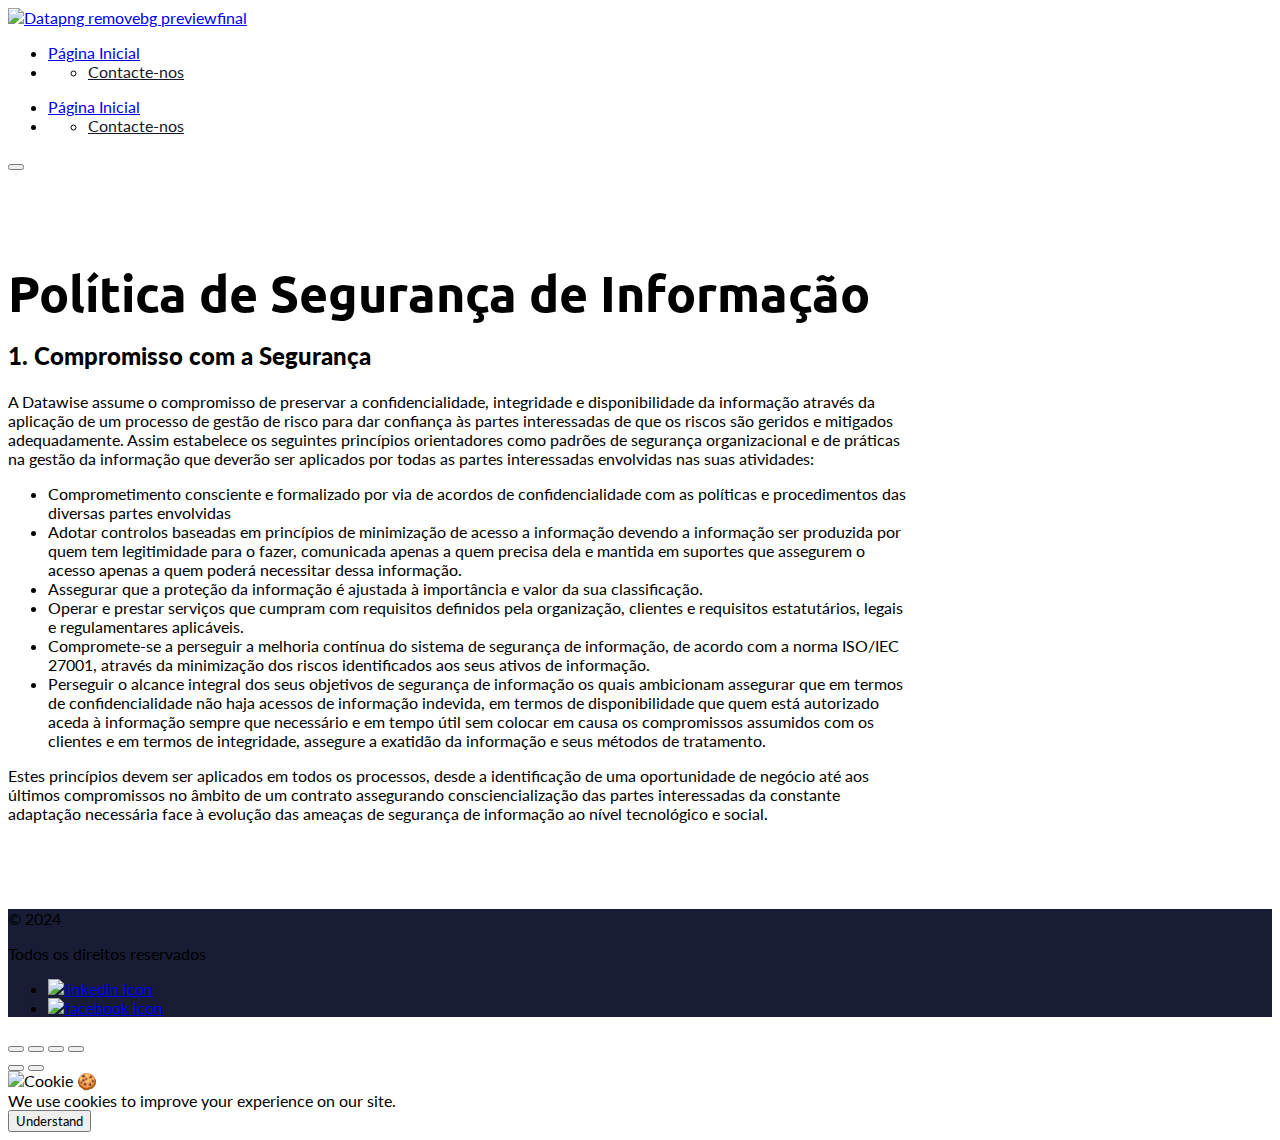
==== politicadesegurancaeinformacao/index.html @ 221ee605 "added other pages" ====
<!DOCTYPE html>
<html class="style-blue-1 custom-colors-enabled custom-accent-color-bright custom_fonts comps live_website unicorn-platform-website" lang="pt">
 <head>
  <!-- This page is running on Unicorn Platform. Generated at November 13, 2024, 1:22 AM-->
  <meta charset="utf-8"/>
  <meta content="width=device-width, initial-scale=1" name="viewport"/>
  <link href="https://newsite.com/politicadesegurancaeinformacao/" hreflang="pt" rel="alternate"/>
  <link href="https://cdn.unicornplatform.com/static/css/main.b93e26194845.css?v=2024-11-12.376" rel="stylesheet"/>
  <script defer="" src="https://cdn.unicornplatform.com/static/js/main.9d20bf1f33a6.js?v=2024-11-12.376">
  </script>
  <link href="https://fonts.googleapis.com/css?family=Ubuntu:700|Lato:400,700&amp;display=swap" rel="stylesheet">
   <style>
    .custom_fonts .custom-google-fonts-enabled * {
				font-family: 'Lato', Helvetica, sans-serif;
			}
			.custom_fonts .custom-google-fonts-enabled h1,
			.custom_fonts .custom-google-fonts-enabled h2,
			.custom_fonts .custom-google-fonts-enabled h3,
			.custom_fonts .custom-google-fonts-enabled h4,
			.custom_fonts .custom-google-fonts-enabled h5,
			.custom_fonts .custom-google-fonts-enabled h6{
				font-family: 'Ubuntu', Helvetica, serif;
			}
   </style>
   <link href="https://unicorn-images.b-cdn.net/3f03a127-7721-4147-b13d-126873ac9745?optimizer=gif" rel="icon" sizes="16x16" type="image/png"/>
   <meta content="website" property="og:type"/>
   <title>
    Política de Segurança de Informação
   </title>
   <meta content="Política de Segurança de Informação" property="og:title">
    <meta content="Política de Segurança de Informação" name="twitter:title">
     <meta content="A Datawise assume o compromisso de preservar a confidencialidade, integridade e disponibilidade da informação através da aplicação de um processo de gestão de risco para dar confiança às partes interessadas de que os riscos são geridos e mitigados adequadamente." name="description"/>
     <meta content="A Datawise assume o compromisso de preservar a confidencialidade, integridade e disponibilidade da informação através da aplicação de um processo de gestão de risco para dar confiança às partes interessadas de que os riscos são geridos e mitigados adequadamente." property="og:description">
      <meta content="A Datawise assume o compromisso de preservar a confidencialidade, integridade e disponibilidade da informação através da aplicação de um processo de gestão de risco para dar confiança às partes interessadas de que os riscos são geridos e mitigados adequadamente." name="twitter:description">
       <meta content="https://unicorn-images.b-cdn.net/aa93e0cc-eda7-48ab-a38f-03b5d1c1d8eb?optimizer=gif" property="og:image"/>
       <meta content="summary_large_image" name="twitter:card"/>
       <meta content="https://unicorn-images.b-cdn.net/aa93e0cc-eda7-48ab-a38f-03b5d1c1d8eb?optimizer=gif" name="twitter:image"/>
       <link href="https://newsite.com/politicadesegurancaeinformacao/" rel="canonical"/>
       <meta content="https://newsite.com/politicadesegurancaeinformacao/" name="twitter:url"/>
       <meta content="https://newsite.com/politicadesegurancaeinformacao/" property="og:url"/>
       <script>
        window.unicornEnv = "production"
       </script>
       <script src="https://ajax.googleapis.com/ajax/libs/jquery/3.6.1/jquery.min.js">
       </script>
       <!-- Google tag (gtag.js) -->
       <script async="" src="https://www.googletagmanager.com/gtag/js?id=G-6FHQECXHNX">
       </script>
       <script>
        window.dataLayer = window.dataLayer || [];
  function gtag(){dataLayer.push(arguments);}
  gtag('js', new Date());

  gtag('config', 'G-6FHQECXHNX');
       </script>
      </meta>
     </meta>
    </meta>
   </meta>
  </link>
 </head>
 <body class="custom-google-fonts-enabled comps" id="63329-661996">
  <nav class="js-nav nav-02" id="uni-navigation-bar">
   <div class="container container--large">
    <div class="nav-02__box">
     <div class="nav-02__logo">
      <a class="nav-02__link" href="..\index.html" target="_self">
       <img alt="Datapng removebg previewfinal" class="nav-02__logo_img" height="98" sizes="384px" src="https://unicorn-images.b-cdn.net/e9f73bcd-9d8b-478c-aea9-b7957b758ddf?optimizer=gif" srcset="https://unicorn-images.b-cdn.net/e9f73bcd-9d8b-478c-aea9-b7957b758ddf?optimizer=gif&amp;width=384&amp;height=98 384w,https://unicorn-images.b-cdn.net/e9f73bcd-9d8b-478c-aea9-b7957b758ddf?optimizer=gif&amp;width=768&amp;height=196 768w,https://unicorn-images.b-cdn.net/e9f73bcd-9d8b-478c-aea9-b7957b758ddf?optimizer=gif&amp;width=967&amp;height=247 967w,"/>
      </a>
     </div>
     <div class="nav-02__links js-menu">
      <div class="nav-02__list_wrapper">
       <ul class="nav-02__list nav-02__list--desktop">
        <li class="nav-02__item">
         <a class="button button--black-outline button--empty" href="..\index.html" target="_self">
          <span class="button__text">
           Página Inicial
          </span>
         </a>
        </li>
        <li class="nav-02__item">
         <div class="buttons-set">
          <ul class="buttons-set__list">
           <li class="buttons-set__item">
            <a class="button button--accent-outline" data-cancel-payment-url="" data-stripe-mode="payment" data-stripe-product-id="" data-successful-payment-url="" href="https://calendly.com/guilhermemendes-datawise/30min" target="_blank">
             <span class="button__text">
              Contacte-nos
             </span>
            </a>
           </li>
          </ul>
         </div>
        </li>
       </ul>
       <ul class="nav-02__list nav-02__list--mobile">
        <li class="nav-02__item">
         <a class="button button--black-outline button--empty" href="..\index.html" target="_self">
          <span class="button__text">
           Página Inicial
          </span>
         </a>
        </li>
        <li class="nav-02__item">
         <div class="buttons-set">
          <ul class="buttons-set__list">
           <li class="buttons-set__item">
            <a class="button button--accent-outline" data-cancel-payment-url="" data-stripe-mode="payment" data-stripe-product-id="" data-successful-payment-url="" href="https://calendly.com/guilhermemendes-datawise/30min" target="_blank">
             <span class="button__text">
              Contacte-nos
             </span>
            </a>
           </li>
          </ul>
         </div>
        </li>
       </ul>
      </div>
      <div class="nav-02__burger">
       <button class="burger burger--black js-open-menu" type="button">
        <div class="burger__box">
         <div class="burger__inner">
         </div>
        </div>
       </button>
      </div>
     </div>
    </div>
   </div>
  </nav>
  <div class="page-component__bg_image_box bg-white-color first_component header-23-parent is-first-component" id="header-23-690261">
   <div class="page-component__bg_overlay_box" style="">
   </div>
   <div class="page-component__wrapper" style="z-index: 11;padding-top: 1px;padding-bottom:20px;">
    <header class="header-23 graphics-image default-graphics-image">
     <div class="container container--large header-23__container">
      <div class="header-23__left">
       <div class="header-23__left_content">
        <div class="header-23__cta_box">
        </div>
       </div>
      </div>
      <div class="header-23__right">
      </div>
     </div>
    </header>
   </div>
  </div>
  <div class="page-component__bg_image_box bg-white-color text-07-parent is-not-first-component" id="text-07-648171">
   <div class="page-component__bg_overlay_box" style="">
   </div>
   <div class="page-component__wrapper" style="z-index: 10;padding-top:50px;padding-bottom:70px;">
    <section>
     <div class="text--07">
      <div class="container container--small">
       <h2 class="title-text heading">
        Política de Segurança de Informação
       </h2>
       <div class="content_box">
        <div class="content-text">
         <p>
         </p>
         <h2>
          <strong>
           1. Compromisso com a Segurança
          </strong>
         </h2>
         <p>
          A Datawise assume o compromisso de preservar a confidencialidade, integridade e disponibilidade da informação  através da aplicação de um processo de gestão de risco para dar confiança às partes interessadas de que os  riscos são geridos e mitigados adequadamente.  Assim estabelece os seguintes princípios orientadores como padrões de segurança organizacional e de práticas  na gestão da informação que deverão ser aplicados por todas as partes interessadas envolvidas nas suas  atividades:
         </p>
         <ul>
          <li>
           Comprometimento consciente e formalizado por via  de acordos de confidencialidade com as políticas e  procedimentos das diversas partes envolvidas
          </li>
          <li>
           Adotar controlos baseadas em princípios de minimização de acesso a informação devendo a informação  ser produzida por quem tem legitimidade para o fazer, comunicada apenas a quem precisa dela e mantida  em suportes que assegurem o acesso apenas a quem poderá necessitar dessa informação.
          </li>
          <li>
           Assegurar que a proteção da informação é ajustada à importância e valor da sua classificação.
          </li>
          <li>
           Operar e prestar serviços que cumpram com requisitos definidos pela organização, clientes e requisitos  estatutários, legais e regulamentares aplicáveis.
          </li>
          <li>
           Compromete-se a perseguir a melhoria contínua do sistema de segurança de informação, de acordo com  a norma ISO/IEC 27001, através da minimização dos riscos identificados aos seus ativos de informação.
          </li>
          <li>
           Perseguir o alcance integral dos seus objetivos de segurança de informação os quais ambicionam  assegurar que em termos de confidencialidade não haja acessos de informação indevida, em termos de  disponibilidade que quem está autorizado aceda à informação sempre que necessário e em tempo útil  sem colocar em causa os compromissos assumidos com os clientes e em termos de integridade,  assegure a exatidão da informação e seus métodos de tratamento.
          </li>
         </ul>
         <p>
          Estes princípios devem ser aplicados em todos os processos, desde a identificação de uma oportunidade de  negócio até aos últimos compromissos no âmbito de um contrato assegurando consciencialização das partes  interessadas da constante adaptação necessária face à evolução das ameaças de segurança de informação ao  nível tecnológico e social.
         </p>
        </div>
       </div>
      </div>
     </div>
    </section>
   </div>
  </div>
  <style>
   /* Heading */

#text-07-648171 .heading {
    font-size: 3.1em;
    line-height: 1.1;
    margin-bottom: 0.2em;
    margin-top: 0.5em;
    font-weight: 700;
}
.has-fontSizeH1 #text-07-648171.is-first-component .heading {
	font-size: calc(var(--font-size-h1) / 0.96) !important;
    margin-bottom: 0.2em !important;
    margin-top: 0.5em !important;
}
.has-fontSizeH2 #text-07-648171.is-not-first-component .heading {
	font-size: calc(var(--font-size-h2) / 0.96) !important;
    margin-bottom: 0.2em !important;
    margin-top: 0.5em !important;
}

@media (max-width: 768px) {
    #text-07-648171 .heading {
        font-size: 2.4em;
        line-height: 1.2;
        margin-bottom: 0.3em;
    }
}

@media (max-width: 500px) {
    #text-07-648171 .heading {
        font-size: 2em;
        line-height: 1.2;
        margin-bottom: 0.3em;
    }
}

/* Sub-heading */

#text-07-648171 .title-box__text {
      font-size: 1.2em;
      line-height: 1.4;
      max-width: 600px;
}
@media (max-width: 768px) {
#text-07-648171 .title-box__text {
      font-size: 1.1em;
      line-height: 1.4;
   }
}
#text-07-648171 .container--small {
    max-width: 900px;
}

@media(max-width: 768px) {
	.has-fontSizeH1 #text-07-648171.is-first-component .title-text {
		font-size: calc(var(--font-size-h1) / 1.25) !important;
	}
	.has-fontSizeH2 #text-07-648171.is-not-first-component .title-text {
		font-size: calc(var(--font-size-h2) / 1.25) !important;
	}
}
@media(max-width: 500px) {
	.has-fontSizeH1 #text-07-648171.is-first-component .title-text {
		font-size: calc(var(--font-size-h1) / 1.5) !important;
	}
	.has-fontSizeH2 #text-07-648171.is-not-first-component .title-text {
		font-size: calc(var(--font-size-h2) / 1.5) !important;
	}
}
  </style>
  <div class="bg-custom-color text-white">
   <footer class="footer-02" id="footer" style="background-color: #181C35;">
    <div class="container">
     <div class="footer-02__wrapper">
      <div class="content-text footer-02__text content_box">
       © 2024
       <p>
        Todos os direitos reservados
       </p>
      </div>
      <div class="social-buttons">
       <ul class="social-buttons__list">
        <li class="social-buttons__item">
         <a class="social-buttons__link social-buttons__link--linkedin" href="https://www.linkedin.com/company/datawise-ltd/" target="_blank">
          <img alt="linkedin icon" class="social-buttons__icon" loading="lazy" src="https://cdn.unicornplatform.com/static/img/icons/social/white/linkedin.svg"/>
         </a>
        </li>
        <li class="social-buttons__item">
         <a class="social-buttons__link social-buttons__link--facebook" href="https://www.facebook.com/profile.php?id=61557098815225" target="_blank">
          <img alt="facebook icon" class="social-buttons__icon" loading="lazy" src="https://cdn.unicornplatform.com/static/img/icons/social/white/facebook.svg"/>
         </a>
        </li>
       </ul>
      </div>
     </div>
    </div>
   </footer>
  </div>
  <a class="by-unicorn-platform" href="https://unicornplatform.com/?ref=user_website" target="_blank" title="This page was made in Unicorn Platform">
   <div class="by-unicorn-platform__box">
    <span class="by-unicorn-platform__left-text">
     Built on
    </span>
    <span class="by-unicorn-platform__right-text">
     <b class="by-unicorn-platform__text">
      Unicorn Platform
     </b>
     <img alt="Unicorn Platform logo" class="by-unicorn-platform__logo" height="12" loading="lazy" src="https://cdn.unicornplatform.com/static/img/logos/unicorn-platform-logo.svg" width="12"/>
    </span>
   </div>
  </a>
  <div aria-hidden="true" class="pswp" role="dialog" tabindex="-1">
   <div class="pswp__bg">
   </div>
   <div class="pswp__scroll-wrap">
    <div class="pswp__container">
     <div class="pswp__item">
     </div>
     <div class="pswp__item">
     </div>
     <div class="pswp__item">
     </div>
    </div>
    <div class="pswp__ui pswp__ui--hidden">
     <div class="pswp__top-bar">
      <div class="pswp__counter">
      </div>
      <button class="pswp__button pswp__button--close" title="Close (Esc)">
      </button>
      <button class="pswp__button pswp__button--share" title="Share">
      </button>
      <button class="pswp__button pswp__button--fs" title="Toggle fullscreen">
      </button>
      <button class="pswp__button pswp__button--zoom" title="Zoom in/out">
      </button>
      <div class="pswp__preloader">
       <div class="pswp__preloader__icn">
        <div class="pswp__preloader__cut">
         <div class="pswp__preloader__donut">
         </div>
        </div>
       </div>
      </div>
     </div>
     <div class="pswp__share-modal pswp__share-modal--hidden pswp__single-tap">
      <div class="pswp__share-tooltip">
      </div>
     </div>
     <button class="pswp__button pswp__button--arrow--left" title="Previous (arrow left)">
     </button>
     <button class="pswp__button pswp__button--arrow--right" title="Next (arrow right)">
     </button>
     <div class="pswp__caption">
      <div class="pswp__caption__center">
      </div>
     </div>
    </div>
   </div>
  </div>
  <style>
   .custom-colors-enabled .fill-main{
				fill: #43A1DA
			}

			.custom-colors-enabled .button--accent-outline .icon svg *,
			.button--accent-outline .icon svg .custom-colors-enabled *,
			.custom-colors-enabled .button--accent-outline .button__system_icon svg *,
			.button--accent-outline .button__system_icon svg .custom-colors-enabled * {
				fill: #14182D
			}

			.custom-colors-enabled .stroke-main {
				stroke: #43A1DA
			}

			.custom-colors-enabled .comps .button--accent-outline,
			.comps .custom-colors-enabled .button--accent-outline,
			 .custom-colors-enabled .store-button--white:hover{
				border-color: #14182D
			}
			.custom-colors-enabled .border-main,
			.custom-colors-enabled .text-input:focus,
      .custom-colors-enabled .form__input .chosen-container.chosen-container-active .chosen-choices,
			.custom-colors-enabled .textarea:focus,
			.custom-colors-enabled .select:focus,
			.custom-colors-enabled .pricing-02__card_box--accent,
			.custom-colors-enabled .pricing-03__hover,
			.custom-colors-enabled .pricing-04__card--accent,
			.custom-colors-enabled .pricing-04__hover,
			.custom-colors-enabled .pricing-05__hover,
			.custom-colors-enabled .bg-medium-color .cta_form-04__wrapper,
			.bg-medium-color .custom-colors-enabled .cta_form-04__wrapper,
			.custom-colors-enabled .bg-light-color .cta_form-04__wrapper,
			.bg-light-color .custom-colors-enabled .cta_form-04__wrapper,
			.custom-colors-enabled .bg-medium-color .cta_form-04__bottom,
			.bg-medium-color .custom-colors-enabled .cta_form-04__bottom,
			.custom-colors-enabled .bg-light-color .cta_form-04__bottom,
			.bg-light-color .custom-colors-enabled .cta_form-04__bottom,
			.custom-colors-enabled .bg-medium-color .cta_button-16__wrapper,
			.bg-medium-color .custom-colors-enabled .cta_button-16__wrapper,
			.custom-colors-enabled .bg-light-color .cta_button-16__wrapper,
			.bg-light-color .custom-colors-enabled .cta_button-16__wrapper,
			.custom-colors-enabled .bg-medium-color .links-02__list,
			.bg-medium-color .custom-colors-enabled .links-02__list,
			.custom-colors-enabled .bg-light-color .links-02__list,
			.bg-light-color .custom-colors-enabled .links-02__list,
			.custom-colors-enabled .faq-01__question:hover,
			.custom-colors-enabled .faq-03__question:hover,
			.custom-colors-enabled .features-09__item--new,
			.custom-colors-enabled .bg-medium-color .steps-01__number,
			.bg-medium-color .custom-colors-enabled .steps-01__number,
			.custom-colors-enabled .bg-light-color .steps-01__number,
			.bg-light-color .custom-colors-enabled .steps-01__number {
				border-color: #43A1DA
			}



			.custom-colors-enabled .comps .button--accent-outline,
			.comps .custom-colors-enabled .button--accent-outline{
				color: #14182D
			}
			.custom-colors-enabled .color-main,
			.custom-colors-enabled .link,
			.custom-colors-enabled .feature__link,
			.custom-colors-enabled .testimonials-03__person_link,
			.custom-colors-enabled .footer-01__link,
			.custom-colors-enabled .faq-05__link,
			.custom-colors-enabled .features-16__link,
			.custom-colors-enabled .subheading,
			.custom-colors-enabled .content_box a,
			.content_box .custom-colors-enabled a,
			.custom-colors-enabled .tab__button.state-active-tab,
			.custom-colors-enabled .tab__button--active:focus,
			.custom-colors-enabled .score__value,
			.custom-colors-enabled .form__message_opener_box,
			.custom-colors-enabled .message__bubble_link,
			.custom-colors-enabled .team-05__person_name,
			.custom-colors-enabled .tabs-04__button.state-active-tab,
			.custom-colors-enabled .tabs-04__button--active:focus,
			.custom-colors-enabled .pricing-02__hover,
			.custom-colors-enabled .pricing-03__hover,
			.custom-colors-enabled .pricing-04__hover,
			.custom-colors-enabled .pricing-05__hover,
			.custom-colors-enabled .cta_button-25__subheading,
			.custom-colors-enabled .cta_button-31__heading,
			.custom-colors-enabled .footer-03__pages_link:hover,
			.custom-colors-enabled .code-02__info_prefix,
			.custom-colors-enabled .features-17__item .feature__title_text,
			.features-17__item .custom-colors-enabled .feature__title_text {
				color: #43A1DA
			}

			.custom-colors-enabled .color-main-hover:hover,
			.custom-colors-enabled .link:hover,
			.custom-colors-enabled .feature__link:hover,
			.custom-colors-enabled .testimonials-03__person_link:hover,
			.custom-colors-enabled .footer-01__link:hover,
			.custom-colors-enabled .faq-05__link:hover,
			.custom-colors-enabled .features-16__link:hover, .custom-colors-enabled .message__bubble_link:hover {
				color: #121528
			}

			.custom-colors-enabled .comps .button--accent-bg,
			.comps .custom-colors-enabled .button--accent-bg,
			.custom-colors-enabled .store-button:hover,
			.custom-colors-enabled .circle-button--accent-bg,
			.custom-colors-enabled .circle-button--accent-bg .circle-button__hover_bg,
			.circle-button--accent-bg .custom-colors-enabled .circle-button__hover_bg,
			.custom-colors-enabled .circle-button--light-bg:hover,
			.custom-colors-enabled .slick-dots li.slick-active button,
			.slick-dots li.slick-active .custom-colors-enabled button{
				background-color: #14182D
			}
			.custom-colors-enabled .bg-main,
			.custom-colors-enabled .radio__check:before,
			.custom-colors-enabled .checkbox__check:before,
			.custom-colors-enabled .social-buttons__link--circle,
			.custom-colors-enabled .roadmap-01__column,
			.custom-colors-enabled .cta_button-25__item::before,
			.custom-colors-enabled .testimonials-05__blue_box::before,
			.custom-colors-enabled .footer-03__pages_item:after,
			.custom-colors-enabled .features-02__number:before,
			.custom-colors-enabled .features-09__item--new .tag,
			.features-09__item--new .custom-colors-enabled .tag,
			.custom-colors-enabled .features-15__item::before,
			.custom-colors-enabled .bg-medium-color .steps-01__list:before,
			.bg-medium-color .custom-colors-enabled .steps-01__list:before,
			.custom-colors-enabled .bg-light-color .steps-01__list:before,
			.bg-light-color .custom-colors-enabled .steps-01__list:before,
            .comps.custom-colors-enabled .bg-accent-color .footer-02,
            .comps.custom-colors-enabled .bg-accent-color .footer-04{
				background-color: #43A1DA
			}

			.custom-colors-enabled .bg-main-hover:hover,
			.custom-colors-enabled .comps .button--accent-bg:hover,
			.comps .custom-colors-enabled .button--accent-bg:hover,
			.custom-colors-enabled .checkbox__input:checked:hover ~ .checkbox__check:hover:before {
				background-color: #121528
			}

			.custom-colors-enabled .border-alt,
			.custom-colors-enabled .comps .button--alt-accent-outline,
			.comps .custom-colors-enabled .button--alt-accent-outline,
			.custom-colors-enabled .bg-accent-color .pricing-02__card_box--accent,
			.bg-accent-color .custom-colors-enabled .pricing-02__card_box--accent,
			.custom-colors-enabled .bg-accent-color .pricing-04__card--accent,
			.bg-accent-color .custom-colors-enabled .pricing-04__card--accent {
				border-color: #181818
			}

			.custom-colors-enabled .color-alt,
			.custom-colors-enabled .comps .button--alt-accent-outline,
			.comps .custom-colors-enabled .button--alt-accent-outline {
				color: #181818
			}

			.custom-colors-enabled .bg-alt,
			.custom-colors-enabled .comps .button--alt-accent-bg,
			.comps .custom-colors-enabled .button--alt-accent-bg,
			.custom-colors-enabled .bg-accent-color .slick-dots li.slick-active button,
			.bg-accent-color .slick-dots li.slick-active .custom-colors-enabled button {
				background-color: #181818
			}

			.custom-colors-enabled .bg-alt-hover:hover,
			.custom-colors-enabled .comps .button--alt-accent-bg:hover,
			.comps .custom-colors-enabled .button--alt-accent-bg:hover {
				background-color: #151515
			}

			.custom-colors-enabled .fill-alt .icon svg *,
			.custom-colors-enabled .comps .button--alt-accent-outline .icon svg *,
			.comps .custom-colors-enabled .button--alt-accent-outline .icon svg *,
			.custom-colors-enabled .fill-alt .button__system_icon svg *,
			.custom-colors-enabled .comps .button--alt-accent-outline .button__system_icon svg *,
			.comps .custom-colors-enabled .button--alt-accent-outline .button__system_icon svg * {
				fill: #181818
			}

			.custom-colors-enabled .fill-alt-hover:hover .icon svg *,
			.custom-colors-enabled .feature__link:hover .icon svg *,
			.custom-colors-enabled .fill-alt-hover:hover .button__system_icon svg *,
			.custom-colors-enabled .feature__link:hover .button__system_icon svg * {
				fill: #181818
			}


			.custom-colors-enabled .bg-accent-color .page-component__bg_overlay_box:not(.page-component__bg_overlay_box--always-white),
			.custom-colors-enabled .bg-accent-color .background-color-picker__circle,
			.custom-colors-enabled .bg-accent-color .text--01__box {
				background-color: #43A1DA
			}
      .custom-colors-enabled {
        --primary: #14182D;
        --primary-dark: #121528;
        --accent: #43A1DA;
        --secondary: #181818;
        --secondary-dark: #151515;
      }
  </style>
  <style>
   .page-component__bg_image_box .page-component__bg_image_box .page-component__bg_overlay_box {
        position: relative;
	}
	body .page-component__bg_overlay_box {
		position: absolute;
	}
    .footer-02__text.content_box a{
    	color: inherit !important;
    }
    .footer-04__info{
	    font-size: 14px;
    }
  </style>
  <div class="js-widget simple-cookie-widget simple-cookie-widget--bottom_left simple-cookie-widget--midnight" id="36596">
   <div class="simple-cookie-widget__wrapper">
    <div class="simple-cookie-widget__container container">
     <div class="simple-cookie-widget__message">
      <div class="simple-cookie-widget__col">
       <img alt="Cookie 🍪" class="simple-cookie-widget__icon" src="https://cdn.unicornplatform.com/static/img/twemoji/1f36a.svg">
        <div class="simple-cookie-widget__col">
         <span class="simple-cookie-widget__text">
          We use cookies to improve your experience on our site.
         </span>
        </div>
       </img>
      </div>
      <div class="simple-cookie-widget__button_box">
       <button class="simple-cookie-widget__button button button--white-bg js-close-widget" data-widget-id="36596">
        <span class="button__text">
         Understand
        </span>
       </button>
      </div>
     </div>
    </div>
   </div>
  </div>
  <script>
   $(".by-unicorn-platform").remove()
  </script>
 </body>
</html>
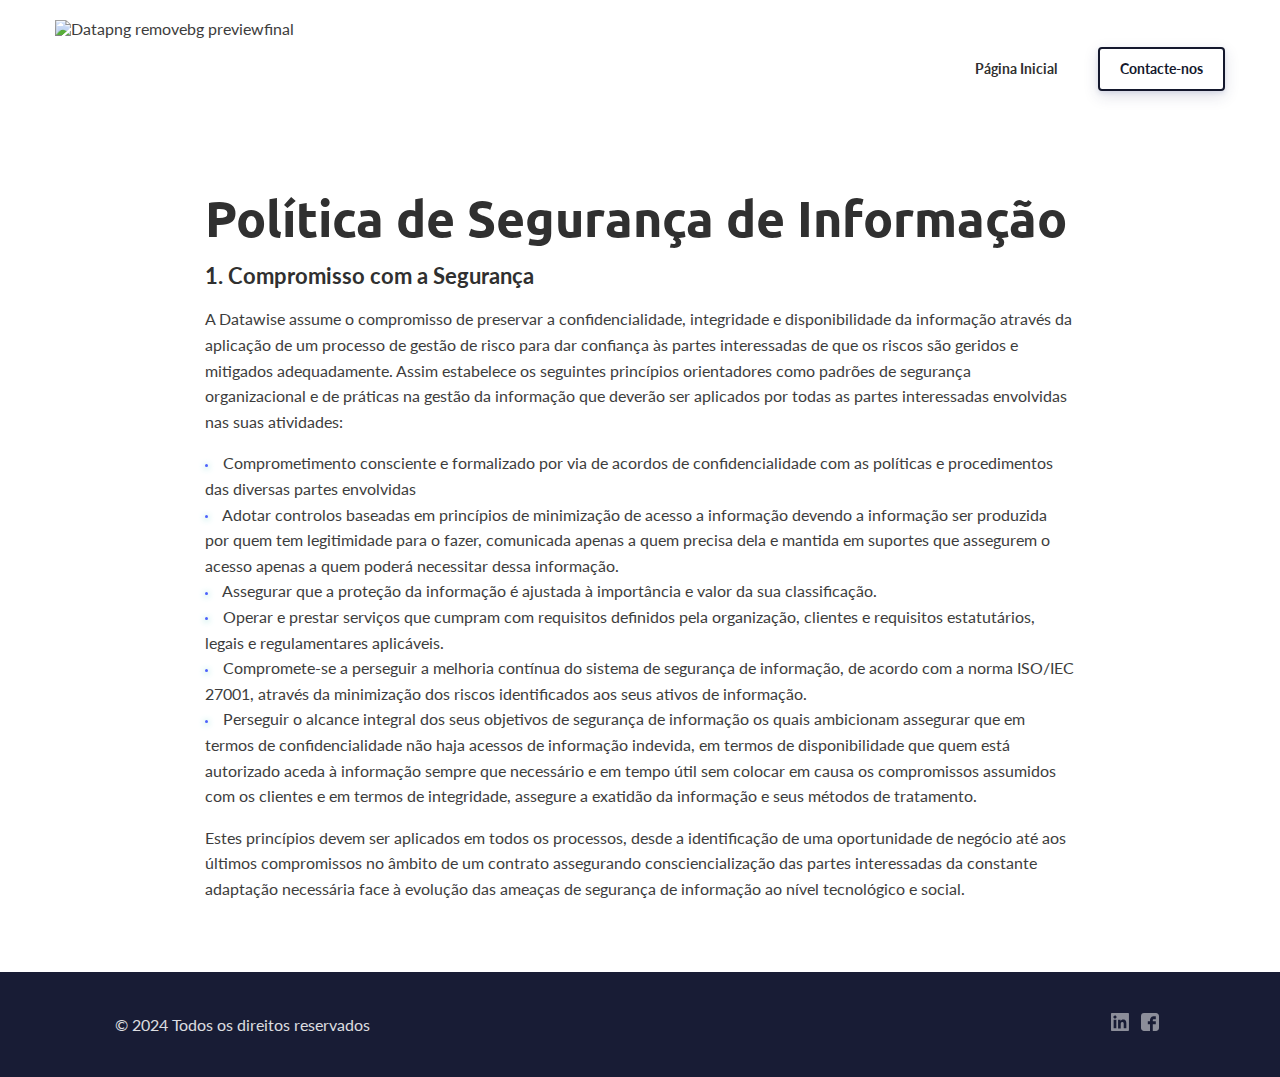
==== commit 16d9ec90: "added assets and replaced links" ====
--- a/politicadesegurancaeinformacao/index.html
+++ b/politicadesegurancaeinformacao/index.html
@@ -4,9 +4,9 @@
   <!-- This page is running on Unicorn Platform. Generated at November 13, 2024, 1:22 AM-->
   <meta charset="utf-8"/>
   <meta content="width=device-width, initial-scale=1" name="viewport"/>
-  <link href="https://newsite.com/politicadesegurancaeinformacao/" hreflang="pt" rel="alternate"/>
-  <link href="https://cdn.unicornplatform.com/static/css/main.b93e26194845.css?v=2024-11-12.376" rel="stylesheet"/>
-  <script defer="" src="https://cdn.unicornplatform.com/static/js/main.9d20bf1f33a6.js?v=2024-11-12.376">
+  <link href="https://www.datawise.pt/politicadesegurancaeinformacao" hreflang="pt" rel="alternate"/>
+  <link href="/assets/main.b93e26194845.css?v=2024-11-12.376" rel="stylesheet"/>
+  <script defer="" src="/assets/main.9d20bf1f33a6.js?v=2024-11-12.376">
   </script>
   <link href="https://fonts.googleapis.com/css?family=Ubuntu:700|Lato:400,700&amp;display=swap" rel="stylesheet">
    <style>
@@ -22,7 +22,7 @@
 				font-family: 'Ubuntu', Helvetica, serif;
 			}
    </style>
-   <link href="https://unicorn-images.b-cdn.net/3f03a127-7721-4147-b13d-126873ac9745?optimizer=gif" rel="icon" sizes="16x16" type="image/png"/>
+   <link href="/assets/3f03a127-7721-4147-b13d-126873ac9745?optimizer=gif" rel="icon" sizes="16x16" type="image/png"/>
    <meta content="website" property="og:type"/>
    <title>
     Política de Segurança de Informação
@@ -32,12 +32,12 @@
      <meta content="A Datawise assume o compromisso de preservar a confidencialidade, integridade e disponibilidade da informação através da aplicação de um processo de gestão de risco para dar confiança às partes interessadas de que os riscos são geridos e mitigados adequadamente." name="description"/>
      <meta content="A Datawise assume o compromisso de preservar a confidencialidade, integridade e disponibilidade da informação através da aplicação de um processo de gestão de risco para dar confiança às partes interessadas de que os riscos são geridos e mitigados adequadamente." property="og:description">
       <meta content="A Datawise assume o compromisso de preservar a confidencialidade, integridade e disponibilidade da informação através da aplicação de um processo de gestão de risco para dar confiança às partes interessadas de que os riscos são geridos e mitigados adequadamente." name="twitter:description">
-       <meta content="https://unicorn-images.b-cdn.net/aa93e0cc-eda7-48ab-a38f-03b5d1c1d8eb?optimizer=gif" property="og:image"/>
+       <meta content="/assets/aa93e0cc-eda7-48ab-a38f-03b5d1c1d8eb?optimizer=gif" property="og:image"/>
        <meta content="summary_large_image" name="twitter:card"/>
-       <meta content="https://unicorn-images.b-cdn.net/aa93e0cc-eda7-48ab-a38f-03b5d1c1d8eb?optimizer=gif" name="twitter:image"/>
-       <link href="https://newsite.com/politicadesegurancaeinformacao/" rel="canonical"/>
-       <meta content="https://newsite.com/politicadesegurancaeinformacao/" name="twitter:url"/>
-       <meta content="https://newsite.com/politicadesegurancaeinformacao/" property="og:url"/>
+       <meta content="/assets/aa93e0cc-eda7-48ab-a38f-03b5d1c1d8eb?optimizer=gif" name="twitter:image"/>
+       <link href="https://www.datawise.pt/politicadesegurancaeinformacao/" rel="canonical"/>
+       <meta content="https://www.datawise.pt/politicadesegurancaeinformacao/" name="twitter:url"/>
+       <meta content="https://www.datawise.pt/politicadesegurancaeinformacao/" property="og:url"/>
        <script>
         window.unicornEnv = "production"
        </script>
@@ -64,15 +64,15 @@
    <div class="container container--large">
     <div class="nav-02__box">
      <div class="nav-02__logo">
-      <a class="nav-02__link" href="..\index.html" target="_self">
-       <img alt="Datapng removebg previewfinal" class="nav-02__logo_img" height="98" sizes="384px" src="https://unicorn-images.b-cdn.net/e9f73bcd-9d8b-478c-aea9-b7957b758ddf?optimizer=gif" srcset="https://unicorn-images.b-cdn.net/e9f73bcd-9d8b-478c-aea9-b7957b758ddf?optimizer=gif&amp;width=384&amp;height=98 384w,https://unicorn-images.b-cdn.net/e9f73bcd-9d8b-478c-aea9-b7957b758ddf?optimizer=gif&amp;width=768&amp;height=196 768w,https://unicorn-images.b-cdn.net/e9f73bcd-9d8b-478c-aea9-b7957b758ddf?optimizer=gif&amp;width=967&amp;height=247 967w,"/>
+      <a class="nav-02__link" href="/" target="_self">
+       <img alt="Datapng removebg previewfinal" class="nav-02__logo_img" height="98" sizes="384px" src="/assets/e9f73bcd-9d8b-478c-aea9-b7957b758ddf?optimizer=gif" srcset="https://unicorn-images.b-cdn.net/e9f73bcd-9d8b-478c-aea9-b7957b758ddf?optimizer=gif&amp;width=384&amp;height=98 384w,https://unicorn-images.b-cdn.net/e9f73bcd-9d8b-478c-aea9-b7957b758ddf?optimizer=gif&amp;width=768&amp;height=196 768w,https://unicorn-images.b-cdn.net/e9f73bcd-9d8b-478c-aea9-b7957b758ddf?optimizer=gif&amp;width=967&amp;height=247 967w,"/>
       </a>
      </div>
      <div class="nav-02__links js-menu">
       <div class="nav-02__list_wrapper">
        <ul class="nav-02__list nav-02__list--desktop">
         <li class="nav-02__item">
-         <a class="button button--black-outline button--empty" href="..\index.html" target="_self">
+         <a class="button button--black-outline button--empty" href="/" target="_self">
           <span class="button__text">
            Página Inicial
           </span>
@@ -94,7 +94,7 @@
        </ul>
        <ul class="nav-02__list nav-02__list--mobile">
         <li class="nav-02__item">
-         <a class="button button--black-outline button--empty" href="..\index.html" target="_self">
+         <a class="button button--black-outline button--empty" href="/" target="_self">
           <span class="button__text">
            Página Inicial
           </span>
@@ -128,7 +128,7 @@
    </div>
   </nav>
   <div class="page-component__bg_image_box bg-white-color first_component header-23-parent is-first-component" id="header-23-690261">
-   <div class="page-component__bg_overlay_box" style="">
+   <div class="page-component__bg_overlay_box">
    </div>
    <div class="page-component__wrapper" style="z-index: 11;padding-top: 1px;padding-bottom:20px;">
     <header class="header-23 graphics-image default-graphics-image">
@@ -146,7 +146,7 @@
    </div>
   </div>
   <div class="page-component__bg_image_box bg-white-color text-07-parent is-not-first-component" id="text-07-648171">
-   <div class="page-component__bg_overlay_box" style="">
+   <div class="page-component__bg_overlay_box">
    </div>
    <div class="page-component__wrapper" style="z-index: 10;padding-top:50px;padding-bottom:70px;">
     <section>
@@ -282,12 +282,12 @@
        <ul class="social-buttons__list">
         <li class="social-buttons__item">
          <a class="social-buttons__link social-buttons__link--linkedin" href="https://www.linkedin.com/company/datawise-ltd/" target="_blank">
-          <img alt="linkedin icon" class="social-buttons__icon" loading="lazy" src="https://cdn.unicornplatform.com/static/img/icons/social/white/linkedin.svg"/>
+          <img alt="linkedin icon" class="social-buttons__icon" loading="lazy" src="/assets/linkedin.svg"/>
          </a>
         </li>
         <li class="social-buttons__item">
          <a class="social-buttons__link social-buttons__link--facebook" href="https://www.facebook.com/profile.php?id=61557098815225" target="_blank">
-          <img alt="facebook icon" class="social-buttons__icon" loading="lazy" src="https://cdn.unicornplatform.com/static/img/icons/social/white/facebook.svg"/>
+          <img alt="facebook icon" class="social-buttons__icon" loading="lazy" src="/assets/facebook.svg"/>
          </a>
         </li>
        </ul>
@@ -296,19 +296,6 @@
     </div>
    </footer>
   </div>
-  <a class="by-unicorn-platform" href="https://unicornplatform.com/?ref=user_website" target="_blank" title="This page was made in Unicorn Platform">
-   <div class="by-unicorn-platform__box">
-    <span class="by-unicorn-platform__left-text">
-     Built on
-    </span>
-    <span class="by-unicorn-platform__right-text">
-     <b class="by-unicorn-platform__text">
-      Unicorn Platform
-     </b>
-     <img alt="Unicorn Platform logo" class="by-unicorn-platform__logo" height="12" loading="lazy" src="https://cdn.unicornplatform.com/static/img/logos/unicorn-platform-logo.svg" width="12"/>
-    </span>
-   </div>
-  </a>
   <div aria-hidden="true" class="pswp" role="dialog" tabindex="-1">
    <div class="pswp__bg">
    </div>
@@ -579,7 +566,7 @@
     <div class="simple-cookie-widget__container container">
      <div class="simple-cookie-widget__message">
       <div class="simple-cookie-widget__col">
-       <img alt="Cookie 🍪" class="simple-cookie-widget__icon" src="https://cdn.unicornplatform.com/static/img/twemoji/1f36a.svg">
+       <img alt="Cookie 🍪" class="simple-cookie-widget__icon" src="/assets/1f36a.svg">
         <div class="simple-cookie-widget__col">
          <span class="simple-cookie-widget__text">
           We use cookies to improve your experience on our site.
--- a/assets/main.b93e26194845.css
+++ b/assets/main.b93e26194845.css
@@ -0,0 +1,13 @@
+.style-blue-1,.style-blue-2,.style-blue-3,.style-blue-4{--dark: #01396B;--light: #E8F1FF}.style-green-1,.style-green-2{--dark: #0A6B01;--light: #E4FEEC}.style-purple-1,.style-purple-2{--dark: #5C046B;--light: #FCDFFE}.style-orange-1,.style-orange-2,.style-orange-3{--dark: #840500;--light: #FED7CB}.style-yellow-1{--dark: #EFBE31;--light: #FEFCE3}.style-black-1{--dark: #000000;--light: #E8E8E8}.style-blue-1:not(.custom-colors-enabled){--primary: #4D61FC;--primary-dark: #344BFB;--accent: #4D61FC;--secondary: #F80673;--secondary-dark: #E00567}.style-blue-2:not(.custom-colors-enabled){--primary: #5041BB;--primary-dark: #483AA8;--accent: #5041BB;--secondary: #F80673;--secondary-dark: #E00567}.style-blue-3:not(.custom-colors-enabled){--primary: #518CE8;--primary-dark: #397EE5;--accent: #518CE8;--secondary: #F80673;--secondary-dark: #E00567}.style-blue-4:not(.custom-colors-enabled){--primary: #174085;--primary-dark: #13356F;--accent: #174085;--secondary: #F80673;--secondary-dark: #E00567}.style-green-1:not(.custom-colors-enabled){--primary: #4ADDB4;--primary-dark: #35D9AB;--accent: #4ADDB4;--secondary: #F80673;--secondary-dark: #E00567}.style-green-2:not(.custom-colors-enabled){--primary: #2BC854;--primary-dark: #26B34A;--accent: #2BC854;--secondary: #F80673;--secondary-dark: #E00567}.style-purple-1:not(.custom-colors-enabled){--primary: #943CDC;--primary-dark: #8827D7;--accent: #943CDC;--secondary: #F80673;--secondary-dark: #E00567}.style-purple-2:not(.custom-colors-enabled){--primary: #643995;--primary-dark: #583283;--accent: #643995;--secondary: #F80673;--secondary-dark: #E00567}.style-orange-1:not(.custom-colors-enabled){--primary: #FD3F10;--primary-dark: #F03202;--accent: #FD3F10;--secondary: #4D61FC;--secondary-dark: #344BFB}.style-orange-2:not(.custom-colors-enabled){--primary: #D13935;--primary-dark: #C1302C;--accent: #D13935;--secondary: #4D61FC;--secondary-dark: #344BFB}.style-orange-3:not(.custom-colors-enabled){--primary: #FB5167;--primary-dark: #FA3852;--accent: #FB5167;--secondary: #4D61FC;--secondary-dark: #344BFB}.style-yellow-1:not(.custom-colors-enabled){--primary: #FBD92D;--primary-dark: #FBD414;--accent: #FBD92D;--secondary: #4D61FC;--secondary-dark: #344BFB}.style-black-1:not(.custom-colors-enabled){--primary: #303030;--primary-dark: #232323;--accent: #303030;--secondary: #4D61FC;--secondary-dark: #344BFB}.style-blue-1 .fill-bg{fill:#CDD3FF}.style-blue-1 .fill-bg-light,.style-blue-1 .bg-accent-color .cta_button-28__check .fill-main *,.bg-accent-color .cta_button-28__check .fill-main .style-blue-1 *,.style-blue-1 .bg-accent-color .cta_button-28__check .button--accent-outline .icon svg * *,.bg-accent-color .cta_button-28__check .button--accent-outline .icon svg * .style-blue-1 *,.style-blue-1 .button--accent-outline .icon svg .bg-accent-color .cta_button-28__check * *,.button--accent-outline .icon svg .bg-accent-color .cta_button-28__check * .style-blue-1 *,.style-blue-1 .bg-accent-color .cta_button-28__check .button--accent-outline .button__system_icon svg * *,.bg-accent-color .cta_button-28__check .button--accent-outline .button__system_icon svg * .style-blue-1 *,.style-blue-1 .button--accent-outline .button__system_icon svg .bg-accent-color .cta_button-28__check * *,.button--accent-outline .button__system_icon svg .bg-accent-color .cta_button-28__check * .style-blue-1 *{fill:#E9F1FF}.style-blue-1 .stroke-light{stroke:#E9F1FF}.style-blue-1 .fill-main,.style-blue-1 .button--accent-outline .icon svg *,.button--accent-outline .icon svg .style-blue-1 *,.style-blue-1 .button--accent-outline .button__system_icon svg *,.button--accent-outline .button__system_icon svg .style-blue-1 *{fill:#4D61FC}.style-blue-1 .fill-secondary{fill:#00396B}.style-blue-1 .color-secondary,.style-blue-1 .cta_button-10__text{color:#00396B}.style-blue-1 .stroke-main{stroke:#4D61FC}.style-blue-1 .border-main,.style-blue-1 .content_box .fig-img .img.img-border,.content_box .fig-img .style-blue-1 .img.img-border,.style-blue-1 .content_box .image-tool--withBorder .image-tool__image,.content_box .image-tool--withBorder .style-blue-1 .image-tool__image,.style-blue-1 .comps .button--accent-outline,.comps .style-blue-1 .button--accent-outline,.style-blue-1 .text-input:focus,.style-blue-1 .form__input .chosen-container .chosen-choices:focus,.form__input .chosen-container .style-blue-1 .chosen-choices:focus,.style-blue-1 .form__input .chosen-container.chosen-container-active .chosen-choices,.form__input .chosen-container.chosen-container-active .style-blue-1 .chosen-choices,.style-blue-1 .textarea:focus,.style-blue-1 .store-button--white:hover,.style-blue-1 .select:focus,.style-blue-1 .pricing-02__card_box--accent,.style-blue-1 .pricing-03__hover,.style-blue-1 .pricing-04__card--accent,.style-blue-1 .pricing-04__hover,.style-blue-1 .pricing-05__hover,.style-blue-1 .bg-medium-color .cta_form-04__wrapper,.bg-medium-color .style-blue-1 .cta_form-04__wrapper,.style-blue-1 .bg-light-color .cta_form-04__wrapper,.bg-light-color .style-blue-1 .cta_form-04__wrapper,.style-blue-1 .bg-medium-color .cta_form-04__bottom,.bg-medium-color .style-blue-1 .cta_form-04__bottom,.style-blue-1 .bg-light-color .cta_form-04__bottom,.bg-light-color .style-blue-1 .cta_form-04__bottom,.style-blue-1 .bg-medium-color .cta_button-16__wrapper,.bg-medium-color .style-blue-1 .cta_button-16__wrapper,.style-blue-1 .bg-light-color .cta_button-16__wrapper,.bg-light-color .style-blue-1 .cta_button-16__wrapper,.style-blue-1 .bg-medium-color .links-02__list,.bg-medium-color .style-blue-1 .links-02__list,.style-blue-1 .bg-light-color .links-02__list,.bg-light-color .style-blue-1 .links-02__list,.style-blue-1 .faq-01__question:hover,.style-blue-1 .faq-03__question:hover,.style-blue-1 .features-09__item--new,.style-blue-1 .bg-medium-color .steps-01__number,.bg-medium-color .style-blue-1 .steps-01__number,.style-blue-1 .bg-light-color .steps-01__number,.bg-light-color .style-blue-1 .steps-01__number{border-color:#4D61FC}.style-blue-1 .color-main,.style-blue-1 .link,.style-blue-1 .feature__link,.style-blue-1 .testimonials-03__person_link,.style-blue-1 .faq-05__link,.style-blue-1 .features-16__link,.style-blue-1 .subheading,.style-blue-1 .content_box a,.content_box .style-blue-1 a,.style-blue-1 .comps .button--accent-outline,.comps .style-blue-1 .button--accent-outline,.style-blue-1 .tab__button.state-active-tab,.style-blue-1 .tab__button--active:focus,.style-blue-1 .score__value,.style-blue-1 .form__message_opener_box,.style-blue-1 .message__bubble_link,.style-blue-1 .team-05__person_name,.style-blue-1 .tabs-04__button.state-active-tab,.style-blue-1 .tabs-04__button--active:focus,.style-blue-1 .pricing-02__hover,.style-blue-1 .pricing-03__hover,.style-blue-1 .pricing-04__hover,.style-blue-1 .pricing-05__hover,.style-blue-1 .cta_button-25__subheading,.style-blue-1 .cta_button-31__heading,.style-blue-1 .code-02__info_prefix,.style-blue-1 .features-17__item .feature__title_text,.features-17__item .style-blue-1 .feature__title_text{color:#4D61FC}.style-blue-1 .color-main-hover:hover,.style-blue-1 .link:hover,.style-blue-1 .feature__link:hover,.style-blue-1 .testimonials-03__person_link:hover,.style-blue-1 .faq-05__link:hover,.style-blue-1 .features-16__link:hover,.style-blue-1 .message__bubble_link:hover{color:#2a42fb}.style-blue-1 .bg-main,.style-blue-1 .content_box ul li:before,.content_box ul .style-blue-1 li:before,.style-blue-1 .comps .button--accent-bg,.comps .style-blue-1 .button--accent-bg,.style-blue-1 .store-button:hover,.style-blue-1 .circle-button--accent-bg,.style-blue-1 .circle-button--accent-bg .circle-button__hover_bg,.circle-button--accent-bg .style-blue-1 .circle-button__hover_bg,.style-blue-1 .circle-button--light-bg:hover,.style-blue-1 .radio__check:before,.style-blue-1 .checkbox__check:before,.style-blue-1 .slick-dots li.slick-active button,.slick-dots li.slick-active .style-blue-1 button,.style-blue-1 .social-buttons__link--circle,.style-blue-1 .roadmap-01__column,.style-blue-1 .cta_button-25__item::before,.style-blue-1 .testimonials-05__blue_box::before,.style-blue-1 .features-02__number:before,.style-blue-1 .features-09__item--new .tag,.features-09__item--new .style-blue-1 .tag,.style-blue-1 .features-15__item::before,.style-blue-1 .bg-medium-color .steps-01__list:before,.bg-medium-color .style-blue-1 .steps-01__list:before,.style-blue-1 .bg-light-color .steps-01__list:before,.bg-light-color .style-blue-1 .steps-01__list:before{background-color:#4D61FC}.style-blue-1 .bg-light,.style-blue-1 .heading__accent_word--accent:before,.style-blue-1 .content_box .image-tool--withBackground .image-tool__image,.content_box .image-tool--withBackground .style-blue-1 .image-tool__image,.style-blue-1 .content_box .fig-img-bg,.content_box .style-blue-1 .fig-img-bg,.style-blue-1 .tab__button.state-active-tab,.style-blue-1 .tab__button--active:focus,.style-blue-1 .iconed-tab__button:hover,.style-blue-1 .tabs-04__button.state-active-tab,.style-blue-1 .tabs-04__button--active:focus,.style-blue-1 .pricing-02__hover,.style-blue-1 .pricing-03__hover,.style-blue-1 .pricing-04__hover,.style-blue-1 .pricing-05__hover,.style-blue-1 .posts-04__item:hover,.style-blue-1 .posts-04__item:focus,.style-blue-1 .faq-04__list--smaller .faq-04__item--question,.faq-04__list--smaller .style-blue-1 .faq-04__item--question,.style-blue-1 .press-01__link:hover,.style-blue-1 .press-02__link:hover,.style-blue-1 .press-03__link:hover{background-color:#E9F1FF}.style-blue-1 .bg-medium,.style-blue-1 .content_box .cdx-marker,.content_box .style-blue-1 .cdx-marker,.style-blue-1 .tab__button:hover,.style-blue-1 .iconed-tab__button.state-active-tab,.style-blue-1 .circle-button--light-bg,.style-blue-1 .score__stars,.style-blue-1 .slick-dots button,.slick-dots .style-blue-1 button,.style-blue-1 .tabs-04__button:hover:not(.state-active-tab){background-color:#DFEAFE}.style-blue-1 .bg-medium-hover:hover,.style-blue-1 .cta_button-10__link:hover{background-color:#DFEAFE}.style-blue-1 .bg-main-hover:hover,.style-blue-1 .comps .button--accent-bg:hover,.comps .style-blue-1 .button--accent-bg:hover,.style-blue-1 .checkbox__input:checked:hover ~ .checkbox__check:hover:before{background-color:#344bfc}.style-blue-1 .border-alt,.style-blue-1 .comps .button--alt-accent-outline,.comps .style-blue-1 .button--alt-accent-outline,.style-blue-1 .bg-accent-color .pricing-02__card_box--accent,.bg-accent-color .style-blue-1 .pricing-02__card_box--accent,.style-blue-1 .bg-accent-color .pricing-04__card--accent,.bg-accent-color .style-blue-1 .pricing-04__card--accent{border-color:#F90473}.style-blue-1 .color-alt,.style-blue-1 .comps .button--alt-accent-outline,.comps .style-blue-1 .button--alt-accent-outline{color:#F90473}.style-blue-1 .bg-alt,.style-blue-1 .comps .button--alt-accent-bg,.comps .style-blue-1 .button--alt-accent-bg,.style-blue-1 .bg-accent-color .slick-dots li.slick-active button,.bg-accent-color .slick-dots li.slick-active .style-blue-1 button{background-color:#F90473}.style-blue-1 .bg-alt-hover:hover,.style-blue-1 .comps .button--alt-accent-bg:hover,.comps .style-blue-1 .button--alt-accent-bg:hover{background-color:#e00467}.style-blue-1 .fill-alt .icon svg *,.style-blue-1 .comps .button--alt-accent-outline .icon svg *,.comps .style-blue-1 .button--alt-accent-outline .icon svg *,.style-blue-1 .fill-alt .button__system_icon svg *,.style-blue-1 .comps .button--alt-accent-outline .button__system_icon svg *,.comps .style-blue-1 .button--alt-accent-outline .button__system_icon svg *{fill:#F90473}.style-blue-1 .fill-alt-hover:hover .icon svg *,.style-blue-1 .feature__link:hover .icon svg *,.style-blue-1 .fill-alt-hover:hover .button__system_icon svg *,.style-blue-1 .feature__link:hover .button__system_icon svg *{fill:#F90473}.style-blue-2 .fill-bg{fill:#CDD3FF}.style-blue-2 .fill-bg-light,.style-blue-2 .bg-accent-color .cta_button-28__check .fill-main *,.bg-accent-color .cta_button-28__check .fill-main .style-blue-2 *,.style-blue-2 .bg-accent-color .cta_button-28__check .button--accent-outline .icon svg * *,.bg-accent-color .cta_button-28__check .button--accent-outline .icon svg * .style-blue-2 *,.style-blue-2 .button--accent-outline .icon svg .bg-accent-color .cta_button-28__check * *,.button--accent-outline .icon svg .bg-accent-color .cta_button-28__check * .style-blue-2 *,.style-blue-2 .bg-accent-color .cta_button-28__check .button--accent-outline .button__system_icon svg * *,.bg-accent-color .cta_button-28__check .button--accent-outline .button__system_icon svg * .style-blue-2 *,.style-blue-2 .button--accent-outline .button__system_icon svg .bg-accent-color .cta_button-28__check * *,.button--accent-outline .button__system_icon svg .bg-accent-color .cta_button-28__check * .style-blue-2 *{fill:#E9F1FF}.style-blue-2 .stroke-light{stroke:#E9F1FF}.style-blue-2 .fill-main,.style-blue-2 .button--accent-outline .icon svg *,.button--accent-outline .icon svg .style-blue-2 *,.style-blue-2 .button--accent-outline .button__system_icon svg *,.button--accent-outline .button__system_icon svg .style-blue-2 *{fill:#5041bb}.style-blue-2 .fill-secondary{fill:#00396B}.style-blue-2 .color-secondary,.style-blue-2 .cta_button-10__text{color:#00396B}.style-blue-2 .stroke-main{stroke:#5041bb}.style-blue-2 .border-main,.style-blue-2 .content_box .fig-img .img.img-border,.content_box .fig-img .style-blue-2 .img.img-border,.style-blue-2 .content_box .image-tool--withBorder .image-tool__image,.content_box .image-tool--withBorder .style-blue-2 .image-tool__image,.style-blue-2 .comps .button--accent-outline,.comps .style-blue-2 .button--accent-outline,.style-blue-2 .text-input:focus,.style-blue-2 .form__input .chosen-container .chosen-choices:focus,.form__input .chosen-container .style-blue-2 .chosen-choices:focus,.style-blue-2 .form__input .chosen-container.chosen-container-active .chosen-choices,.form__input .chosen-container.chosen-container-active .style-blue-2 .chosen-choices,.style-blue-2 .textarea:focus,.style-blue-2 .store-button--white:hover,.style-blue-2 .select:focus,.style-blue-2 .pricing-02__card_box--accent,.style-blue-2 .pricing-03__hover,.style-blue-2 .pricing-04__card--accent,.style-blue-2 .pricing-04__hover,.style-blue-2 .pricing-05__hover,.style-blue-2 .bg-medium-color .cta_form-04__wrapper,.bg-medium-color .style-blue-2 .cta_form-04__wrapper,.style-blue-2 .bg-light-color .cta_form-04__wrapper,.bg-light-color .style-blue-2 .cta_form-04__wrapper,.style-blue-2 .bg-medium-color .cta_form-04__bottom,.bg-medium-color .style-blue-2 .cta_form-04__bottom,.style-blue-2 .bg-light-color .cta_form-04__bottom,.bg-light-color .style-blue-2 .cta_form-04__bottom,.style-blue-2 .bg-medium-color .cta_button-16__wrapper,.bg-medium-color .style-blue-2 .cta_button-16__wrapper,.style-blue-2 .bg-light-color .cta_button-16__wrapper,.bg-light-color .style-blue-2 .cta_button-16__wrapper,.style-blue-2 .bg-medium-color .links-02__list,.bg-medium-color .style-blue-2 .links-02__list,.style-blue-2 .bg-light-color .links-02__list,.bg-light-color .style-blue-2 .links-02__list,.style-blue-2 .faq-01__question:hover,.style-blue-2 .faq-03__question:hover,.style-blue-2 .features-09__item--new,.style-blue-2 .bg-medium-color .steps-01__number,.bg-medium-color .style-blue-2 .steps-01__number,.style-blue-2 .bg-light-color .steps-01__number,.bg-light-color .style-blue-2 .steps-01__number{border-color:#5041bb}.style-blue-2 .color-main,.style-blue-2 .link,.style-blue-2 .feature__link,.style-blue-2 .testimonials-03__person_link,.style-blue-2 .faq-05__link,.style-blue-2 .features-16__link,.style-blue-2 .subheading,.style-blue-2 .content_box a,.content_box .style-blue-2 a,.style-blue-2 .comps .button--accent-outline,.comps .style-blue-2 .button--accent-outline,.style-blue-2 .tab__button.state-active-tab,.style-blue-2 .tab__button--active:focus,.style-blue-2 .score__value,.style-blue-2 .form__message_opener_box,.style-blue-2 .message__bubble_link,.style-blue-2 .team-05__person_name,.style-blue-2 .tabs-04__button.state-active-tab,.style-blue-2 .tabs-04__button--active:focus,.style-blue-2 .pricing-02__hover,.style-blue-2 .pricing-03__hover,.style-blue-2 .pricing-04__hover,.style-blue-2 .pricing-05__hover,.style-blue-2 .cta_button-25__subheading,.style-blue-2 .cta_button-31__heading,.style-blue-2 .code-02__info_prefix,.style-blue-2 .features-17__item .feature__title_text,.features-17__item .style-blue-2 .feature__title_text{color:#5041bb}.style-blue-2 .color-main-hover:hover,.style-blue-2 .link:hover,.style-blue-2 .feature__link:hover,.style-blue-2 .testimonials-03__person_link:hover,.style-blue-2 .faq-05__link:hover,.style-blue-2 .features-16__link:hover,.style-blue-2 .message__bubble_link:hover{color:#4538a1}.style-blue-2 .bg-main,.style-blue-2 .content_box ul li:before,.content_box ul .style-blue-2 li:before,.style-blue-2 .comps .button--accent-bg,.comps .style-blue-2 .button--accent-bg,.style-blue-2 .store-button:hover,.style-blue-2 .circle-button--accent-bg,.style-blue-2 .circle-button--accent-bg .circle-button__hover_bg,.circle-button--accent-bg .style-blue-2 .circle-button__hover_bg,.style-blue-2 .circle-button--light-bg:hover,.style-blue-2 .radio__check:before,.style-blue-2 .checkbox__check:before,.style-blue-2 .slick-dots li.slick-active button,.slick-dots li.slick-active .style-blue-2 button,.style-blue-2 .social-buttons__link--circle,.style-blue-2 .roadmap-01__column,.style-blue-2 .cta_button-25__item::before,.style-blue-2 .testimonials-05__blue_box::before,.style-blue-2 .features-02__number:before,.style-blue-2 .features-09__item--new .tag,.features-09__item--new .style-blue-2 .tag,.style-blue-2 .features-15__item::before,.style-blue-2 .bg-medium-color .steps-01__list:before,.bg-medium-color .style-blue-2 .steps-01__list:before,.style-blue-2 .bg-light-color .steps-01__list:before,.bg-light-color .style-blue-2 .steps-01__list:before{background-color:#5041bb}.style-blue-2 .bg-light,.style-blue-2 .heading__accent_word--accent:before,.style-blue-2 .content_box .image-tool--withBackground .image-tool__image,.content_box .image-tool--withBackground .style-blue-2 .image-tool__image,.style-blue-2 .content_box .fig-img-bg,.content_box .style-blue-2 .fig-img-bg,.style-blue-2 .tab__button.state-active-tab,.style-blue-2 .tab__button--active:focus,.style-blue-2 .iconed-tab__button:hover,.style-blue-2 .tabs-04__button.state-active-tab,.style-blue-2 .tabs-04__button--active:focus,.style-blue-2 .pricing-02__hover,.style-blue-2 .pricing-03__hover,.style-blue-2 .pricing-04__hover,.style-blue-2 .pricing-05__hover,.style-blue-2 .posts-04__item:hover,.style-blue-2 .posts-04__item:focus,.style-blue-2 .faq-04__list--smaller .faq-04__item--question,.faq-04__list--smaller .style-blue-2 .faq-04__item--question,.style-blue-2 .press-01__link:hover,.style-blue-2 .press-02__link:hover,.style-blue-2 .press-03__link:hover{background-color:#E9F1FF}.style-blue-2 .bg-medium,.style-blue-2 .content_box .cdx-marker,.content_box .style-blue-2 .cdx-marker,.style-blue-2 .tab__button:hover,.style-blue-2 .iconed-tab__button.state-active-tab,.style-blue-2 .circle-button--light-bg,.style-blue-2 .score__stars,.style-blue-2 .slick-dots button,.slick-dots .style-blue-2 button,.style-blue-2 .tabs-04__button:hover:not(.state-active-tab){background-color:#DFEAFE}.style-blue-2 .bg-medium-hover:hover,.style-blue-2 .cta_button-10__link:hover{background-color:#DFEAFE}.style-blue-2 .bg-main-hover:hover,.style-blue-2 .comps .button--accent-bg:hover,.comps .style-blue-2 .button--accent-bg:hover,.style-blue-2 .checkbox__input:checked:hover ~ .checkbox__check:hover:before{background-color:#483aa8}.style-blue-2 .border-alt,.style-blue-2 .comps .button--alt-accent-outline,.comps .style-blue-2 .button--alt-accent-outline,.style-blue-2 .bg-accent-color .pricing-02__card_box--accent,.bg-accent-color .style-blue-2 .pricing-02__card_box--accent,.style-blue-2 .bg-accent-color .pricing-04__card--accent,.bg-accent-color .style-blue-2 .pricing-04__card--accent{border-color:#F90473}.style-blue-2 .color-alt,.style-blue-2 .comps .button--alt-accent-outline,.comps .style-blue-2 .button--alt-accent-outline{color:#F90473}.style-blue-2 .bg-alt,.style-blue-2 .comps .button--alt-accent-bg,.comps .style-blue-2 .button--alt-accent-bg,.style-blue-2 .bg-accent-color .slick-dots li.slick-active button,.bg-accent-color .slick-dots li.slick-active .style-blue-2 button{background-color:#F90473}.style-blue-2 .bg-alt-hover:hover,.style-blue-2 .comps .button--alt-accent-bg:hover,.comps .style-blue-2 .button--alt-accent-bg:hover{background-color:#e00467}.style-blue-2 .fill-alt .icon svg *,.style-blue-2 .comps .button--alt-accent-outline .icon svg *,.comps .style-blue-2 .button--alt-accent-outline .icon svg *,.style-blue-2 .fill-alt .button__system_icon svg *,.style-blue-2 .comps .button--alt-accent-outline .button__system_icon svg *,.comps .style-blue-2 .button--alt-accent-outline .button__system_icon svg *{fill:#F90473}.style-blue-2 .fill-alt-hover:hover .icon svg *,.style-blue-2 .feature__link:hover .icon svg *,.style-blue-2 .fill-alt-hover:hover .button__system_icon svg *,.style-blue-2 .feature__link:hover .button__system_icon svg *{fill:#F90473}.style-blue-3 .fill-bg{fill:#CDD3FF}.style-blue-3 .fill-bg-light,.style-blue-3 .bg-accent-color .cta_button-28__check .fill-main *,.bg-accent-color .cta_button-28__check .fill-main .style-blue-3 *,.style-blue-3 .bg-accent-color .cta_button-28__check .button--accent-outline .icon svg * *,.bg-accent-color .cta_button-28__check .button--accent-outline .icon svg * .style-blue-3 *,.style-blue-3 .button--accent-outline .icon svg .bg-accent-color .cta_button-28__check * *,.button--accent-outline .icon svg .bg-accent-color .cta_button-28__check * .style-blue-3 *,.style-blue-3 .bg-accent-color .cta_button-28__check .button--accent-outline .button__system_icon svg * *,.bg-accent-color .cta_button-28__check .button--accent-outline .button__system_icon svg * .style-blue-3 *,.style-blue-3 .button--accent-outline .button__system_icon svg .bg-accent-color .cta_button-28__check * *,.button--accent-outline .button__system_icon svg .bg-accent-color .cta_button-28__check * .style-blue-3 *{fill:#E9F1FF}.style-blue-3 .stroke-light{stroke:#E9F1FF}.style-blue-3 .fill-main,.style-blue-3 .button--accent-outline .icon svg *,.button--accent-outline .icon svg .style-blue-3 *,.style-blue-3 .button--accent-outline .button__system_icon svg *,.button--accent-outline .button__system_icon svg .style-blue-3 *{fill:#508de8}.style-blue-3 .fill-secondary{fill:#00396B}.style-blue-3 .color-secondary,.style-blue-3 .cta_button-10__text{color:#00396B}.style-blue-3 .stroke-main{stroke:#508de8}.style-blue-3 .border-main,.style-blue-3 .content_box .fig-img .img.img-border,.content_box .fig-img .style-blue-3 .img.img-border,.style-blue-3 .content_box .image-tool--withBorder .image-tool__image,.content_box .image-tool--withBorder .style-blue-3 .image-tool__image,.style-blue-3 .comps .button--accent-outline,.comps .style-blue-3 .button--accent-outline,.style-blue-3 .text-input:focus,.style-blue-3 .form__input .chosen-container .chosen-choices:focus,.form__input .chosen-container .style-blue-3 .chosen-choices:focus,.style-blue-3 .form__input .chosen-container.chosen-container-active .chosen-choices,.form__input .chosen-container.chosen-container-active .style-blue-3 .chosen-choices,.style-blue-3 .textarea:focus,.style-blue-3 .store-button--white:hover,.style-blue-3 .select:focus,.style-blue-3 .pricing-02__card_box--accent,.style-blue-3 .pricing-03__hover,.style-blue-3 .pricing-04__card--accent,.style-blue-3 .pricing-04__hover,.style-blue-3 .pricing-05__hover,.style-blue-3 .bg-medium-color .cta_form-04__wrapper,.bg-medium-color .style-blue-3 .cta_form-04__wrapper,.style-blue-3 .bg-light-color .cta_form-04__wrapper,.bg-light-color .style-blue-3 .cta_form-04__wrapper,.style-blue-3 .bg-medium-color .cta_form-04__bottom,.bg-medium-color .style-blue-3 .cta_form-04__bottom,.style-blue-3 .bg-light-color .cta_form-04__bottom,.bg-light-color .style-blue-3 .cta_form-04__bottom,.style-blue-3 .bg-medium-color .cta_button-16__wrapper,.bg-medium-color .style-blue-3 .cta_button-16__wrapper,.style-blue-3 .bg-light-color .cta_button-16__wrapper,.bg-light-color .style-blue-3 .cta_button-16__wrapper,.style-blue-3 .bg-medium-color .links-02__list,.bg-medium-color .style-blue-3 .links-02__list,.style-blue-3 .bg-light-color .links-02__list,.bg-light-color .style-blue-3 .links-02__list,.style-blue-3 .faq-01__question:hover,.style-blue-3 .faq-03__question:hover,.style-blue-3 .features-09__item--new,.style-blue-3 .bg-medium-color .steps-01__number,.bg-medium-color .style-blue-3 .steps-01__number,.style-blue-3 .bg-light-color .steps-01__number,.bg-light-color .style-blue-3 .steps-01__number{border-color:#508de8}.style-blue-3 .color-main,.style-blue-3 .link,.style-blue-3 .feature__link,.style-blue-3 .testimonials-03__person_link,.style-blue-3 .faq-05__link,.style-blue-3 .features-16__link,.style-blue-3 .subheading,.style-blue-3 .content_box a,.content_box .style-blue-3 a,.style-blue-3 .comps .button--accent-outline,.comps .style-blue-3 .button--accent-outline,.style-blue-3 .tab__button.state-active-tab,.style-blue-3 .tab__button--active:focus,.style-blue-3 .score__value,.style-blue-3 .form__message_opener_box,.style-blue-3 .message__bubble_link,.style-blue-3 .team-05__person_name,.style-blue-3 .tabs-04__button.state-active-tab,.style-blue-3 .tabs-04__button--active:focus,.style-blue-3 .pricing-02__hover,.style-blue-3 .pricing-03__hover,.style-blue-3 .pricing-04__hover,.style-blue-3 .pricing-05__hover,.style-blue-3 .cta_button-25__subheading,.style-blue-3 .cta_button-31__heading,.style-blue-3 .code-02__info_prefix,.style-blue-3 .features-17__item .feature__title_text,.features-17__item .style-blue-3 .feature__title_text{color:#508de8}.style-blue-3 .color-main-hover:hover,.style-blue-3 .link:hover,.style-blue-3 .feature__link:hover,.style-blue-3 .testimonials-03__person_link:hover,.style-blue-3 .faq-05__link:hover,.style-blue-3 .features-16__link:hover,.style-blue-3 .message__bubble_link:hover{color:#3078e4}.style-blue-3 .bg-main,.style-blue-3 .content_box ul li:before,.content_box ul .style-blue-3 li:before,.style-blue-3 .comps .button--accent-bg,.comps .style-blue-3 .button--accent-bg,.style-blue-3 .store-button:hover,.style-blue-3 .circle-button--accent-bg,.style-blue-3 .circle-button--accent-bg .circle-button__hover_bg,.circle-button--accent-bg .style-blue-3 .circle-button__hover_bg,.style-blue-3 .circle-button--light-bg:hover,.style-blue-3 .radio__check:before,.style-blue-3 .checkbox__check:before,.style-blue-3 .slick-dots li.slick-active button,.slick-dots li.slick-active .style-blue-3 button,.style-blue-3 .social-buttons__link--circle,.style-blue-3 .roadmap-01__column,.style-blue-3 .cta_button-25__item::before,.style-blue-3 .testimonials-05__blue_box::before,.style-blue-3 .features-02__number:before,.style-blue-3 .features-09__item--new .tag,.features-09__item--new .style-blue-3 .tag,.style-blue-3 .features-15__item::before,.style-blue-3 .bg-medium-color .steps-01__list:before,.bg-medium-color .style-blue-3 .steps-01__list:before,.style-blue-3 .bg-light-color .steps-01__list:before,.bg-light-color .style-blue-3 .steps-01__list:before{background-color:#508de8}.style-blue-3 .bg-light,.style-blue-3 .heading__accent_word--accent:before,.style-blue-3 .content_box .image-tool--withBackground .image-tool__image,.content_box .image-tool--withBackground .style-blue-3 .image-tool__image,.style-blue-3 .content_box .fig-img-bg,.content_box .style-blue-3 .fig-img-bg,.style-blue-3 .tab__button.state-active-tab,.style-blue-3 .tab__button--active:focus,.style-blue-3 .iconed-tab__button:hover,.style-blue-3 .tabs-04__button.state-active-tab,.style-blue-3 .tabs-04__button--active:focus,.style-blue-3 .pricing-02__hover,.style-blue-3 .pricing-03__hover,.style-blue-3 .pricing-04__hover,.style-blue-3 .pricing-05__hover,.style-blue-3 .posts-04__item:hover,.style-blue-3 .posts-04__item:focus,.style-blue-3 .faq-04__list--smaller .faq-04__item--question,.faq-04__list--smaller .style-blue-3 .faq-04__item--question,.style-blue-3 .press-01__link:hover,.style-blue-3 .press-02__link:hover,.style-blue-3 .press-03__link:hover{background-color:#E9F1FF}.style-blue-3 .bg-medium,.style-blue-3 .content_box .cdx-marker,.content_box .style-blue-3 .cdx-marker,.style-blue-3 .tab__button:hover,.style-blue-3 .iconed-tab__button.state-active-tab,.style-blue-3 .circle-button--light-bg,.style-blue-3 .score__stars,.style-blue-3 .slick-dots button,.slick-dots .style-blue-3 button,.style-blue-3 .tabs-04__button:hover:not(.state-active-tab){background-color:#DFEAFE}.style-blue-3 .bg-medium-hover:hover,.style-blue-3 .cta_button-10__link:hover{background-color:#DFEAFE}.style-blue-3 .bg-main-hover:hover,.style-blue-3 .comps .button--accent-bg:hover,.comps .style-blue-3 .button--accent-bg:hover,.style-blue-3 .checkbox__input:checked:hover ~ .checkbox__check:hover:before{background-color:#397ee5}.style-blue-3 .border-alt,.style-blue-3 .comps .button--alt-accent-outline,.comps .style-blue-3 .button--alt-accent-outline,.style-blue-3 .bg-accent-color .pricing-02__card_box--accent,.bg-accent-color .style-blue-3 .pricing-02__card_box--accent,.style-blue-3 .bg-accent-color .pricing-04__card--accent,.bg-accent-color .style-blue-3 .pricing-04__card--accent{border-color:#F90473}.style-blue-3 .color-alt,.style-blue-3 .comps .button--alt-accent-outline,.comps .style-blue-3 .button--alt-accent-outline{color:#F90473}.style-blue-3 .bg-alt,.style-blue-3 .comps .button--alt-accent-bg,.comps .style-blue-3 .button--alt-accent-bg,.style-blue-3 .bg-accent-color .slick-dots li.slick-active button,.bg-accent-color .slick-dots li.slick-active .style-blue-3 button{background-color:#F90473}.style-blue-3 .bg-alt-hover:hover,.style-blue-3 .comps .button--alt-accent-bg:hover,.comps .style-blue-3 .button--alt-accent-bg:hover{background-color:#e00467}.style-blue-3 .fill-alt .icon svg *,.style-blue-3 .comps .button--alt-accent-outline .icon svg *,.comps .style-blue-3 .button--alt-accent-outline .icon svg *,.style-blue-3 .fill-alt .button__system_icon svg *,.style-blue-3 .comps .button--alt-accent-outline .button__system_icon svg *,.comps .style-blue-3 .button--alt-accent-outline .button__system_icon svg *{fill:#F90473}.style-blue-3 .fill-alt-hover:hover .icon svg *,.style-blue-3 .feature__link:hover .icon svg *,.style-blue-3 .fill-alt-hover:hover .button__system_icon svg *,.style-blue-3 .feature__link:hover .button__system_icon svg *{fill:#F90473}.style-blue-4 .fill-bg{fill:#CDD3FF}.style-blue-4 .fill-bg-light,.style-blue-4 .bg-accent-color .cta_button-28__check .fill-main *,.bg-accent-color .cta_button-28__check .fill-main .style-blue-4 *,.style-blue-4 .bg-accent-color .cta_button-28__check .button--accent-outline .icon svg * *,.bg-accent-color .cta_button-28__check .button--accent-outline .icon svg * .style-blue-4 *,.style-blue-4 .button--accent-outline .icon svg .bg-accent-color .cta_button-28__check * *,.button--accent-outline .icon svg .bg-accent-color .cta_button-28__check * .style-blue-4 *,.style-blue-4 .bg-accent-color .cta_button-28__check .button--accent-outline .button__system_icon svg * *,.bg-accent-color .cta_button-28__check .button--accent-outline .button__system_icon svg * .style-blue-4 *,.style-blue-4 .button--accent-outline .button__system_icon svg .bg-accent-color .cta_button-28__check * *,.button--accent-outline .button__system_icon svg .bg-accent-color .cta_button-28__check * .style-blue-4 *{fill:#E9F1FF}.style-blue-4 .stroke-light{stroke:#E9F1FF}.style-blue-4 .fill-main,.style-blue-4 .button--accent-outline .icon svg *,.button--accent-outline .icon svg .style-blue-4 *,.style-blue-4 .button--accent-outline .button__system_icon svg *,.button--accent-outline .button__system_icon svg .style-blue-4 *{fill:#164085}.style-blue-4 .fill-secondary{fill:#4D61FC}.style-blue-4 .color-secondary,.style-blue-4 .cta_button-10__text{color:#4D61FC}.style-blue-4 .stroke-main{stroke:#164085}.style-blue-4 .border-main,.style-blue-4 .content_box .fig-img .img.img-border,.content_box .fig-img .style-blue-4 .img.img-border,.style-blue-4 .content_box .image-tool--withBorder .image-tool__image,.content_box .image-tool--withBorder .style-blue-4 .image-tool__image,.style-blue-4 .comps .button--accent-outline,.comps .style-blue-4 .button--accent-outline,.style-blue-4 .text-input:focus,.style-blue-4 .form__input .chosen-container .chosen-choices:focus,.form__input .chosen-container .style-blue-4 .chosen-choices:focus,.style-blue-4 .form__input .chosen-container.chosen-container-active .chosen-choices,.form__input .chosen-container.chosen-container-active .style-blue-4 .chosen-choices,.style-blue-4 .textarea:focus,.style-blue-4 .store-button--white:hover,.style-blue-4 .select:focus,.style-blue-4 .pricing-02__card_box--accent,.style-blue-4 .pricing-03__hover,.style-blue-4 .pricing-04__card--accent,.style-blue-4 .pricing-04__hover,.style-blue-4 .pricing-05__hover,.style-blue-4 .bg-medium-color .cta_form-04__wrapper,.bg-medium-color .style-blue-4 .cta_form-04__wrapper,.style-blue-4 .bg-light-color .cta_form-04__wrapper,.bg-light-color .style-blue-4 .cta_form-04__wrapper,.style-blue-4 .bg-medium-color .cta_form-04__bottom,.bg-medium-color .style-blue-4 .cta_form-04__bottom,.style-blue-4 .bg-light-color .cta_form-04__bottom,.bg-light-color .style-blue-4 .cta_form-04__bottom,.style-blue-4 .bg-medium-color .cta_button-16__wrapper,.bg-medium-color .style-blue-4 .cta_button-16__wrapper,.style-blue-4 .bg-light-color .cta_button-16__wrapper,.bg-light-color .style-blue-4 .cta_button-16__wrapper,.style-blue-4 .bg-medium-color .links-02__list,.bg-medium-color .style-blue-4 .links-02__list,.style-blue-4 .bg-light-color .links-02__list,.bg-light-color .style-blue-4 .links-02__list,.style-blue-4 .faq-01__question:hover,.style-blue-4 .faq-03__question:hover,.style-blue-4 .features-09__item--new,.style-blue-4 .bg-medium-color .steps-01__number,.bg-medium-color .style-blue-4 .steps-01__number,.style-blue-4 .bg-light-color .steps-01__number,.bg-light-color .style-blue-4 .steps-01__number{border-color:#164085}.style-blue-4 .color-main,.style-blue-4 .link,.style-blue-4 .feature__link,.style-blue-4 .testimonials-03__person_link,.style-blue-4 .faq-05__link,.style-blue-4 .features-16__link,.style-blue-4 .subheading,.style-blue-4 .content_box a,.content_box .style-blue-4 a,.style-blue-4 .comps .button--accent-outline,.comps .style-blue-4 .button--accent-outline,.style-blue-4 .tab__button.state-active-tab,.style-blue-4 .tab__button--active:focus,.style-blue-4 .score__value,.style-blue-4 .form__message_opener_box,.style-blue-4 .message__bubble_link,.style-blue-4 .team-05__person_name,.style-blue-4 .tabs-04__button.state-active-tab,.style-blue-4 .tabs-04__button--active:focus,.style-blue-4 .pricing-02__hover,.style-blue-4 .pricing-03__hover,.style-blue-4 .pricing-04__hover,.style-blue-4 .pricing-05__hover,.style-blue-4 .cta_button-25__subheading,.style-blue-4 .cta_button-31__heading,.style-blue-4 .code-02__info_prefix,.style-blue-4 .features-17__item .feature__title_text,.features-17__item .style-blue-4 .feature__title_text{color:#164085}.style-blue-4 .color-main-hover:hover,.style-blue-4 .link:hover,.style-blue-4 .feature__link:hover,.style-blue-4 .testimonials-03__person_link:hover,.style-blue-4 .faq-05__link:hover,.style-blue-4 .features-16__link:hover,.style-blue-4 .message__bubble_link:hover{color:#113166}.style-blue-4 .bg-main,.style-blue-4 .content_box ul li:before,.content_box ul .style-blue-4 li:before,.style-blue-4 .comps .button--accent-bg,.comps .style-blue-4 .button--accent-bg,.style-blue-4 .store-button:hover,.style-blue-4 .circle-button--accent-bg,.style-blue-4 .circle-button--accent-bg .circle-button__hover_bg,.circle-button--accent-bg .style-blue-4 .circle-button__hover_bg,.style-blue-4 .circle-button--light-bg:hover,.style-blue-4 .radio__check:before,.style-blue-4 .checkbox__check:before,.style-blue-4 .slick-dots li.slick-active button,.slick-dots li.slick-active .style-blue-4 button,.style-blue-4 .social-buttons__link--circle,.style-blue-4 .roadmap-01__column,.style-blue-4 .cta_button-25__item::before,.style-blue-4 .testimonials-05__blue_box::before,.style-blue-4 .features-02__number:before,.style-blue-4 .features-09__item--new .tag,.features-09__item--new .style-blue-4 .tag,.style-blue-4 .features-15__item::before,.style-blue-4 .bg-medium-color .steps-01__list:before,.bg-medium-color .style-blue-4 .steps-01__list:before,.style-blue-4 .bg-light-color .steps-01__list:before,.bg-light-color .style-blue-4 .steps-01__list:before{background-color:#164085}.style-blue-4 .bg-light,.style-blue-4 .heading__accent_word--accent:before,.style-blue-4 .content_box .image-tool--withBackground .image-tool__image,.content_box .image-tool--withBackground .style-blue-4 .image-tool__image,.style-blue-4 .content_box .fig-img-bg,.content_box .style-blue-4 .fig-img-bg,.style-blue-4 .tab__button.state-active-tab,.style-blue-4 .tab__button--active:focus,.style-blue-4 .iconed-tab__button:hover,.style-blue-4 .tabs-04__button.state-active-tab,.style-blue-4 .tabs-04__button--active:focus,.style-blue-4 .pricing-02__hover,.style-blue-4 .pricing-03__hover,.style-blue-4 .pricing-04__hover,.style-blue-4 .pricing-05__hover,.style-blue-4 .posts-04__item:hover,.style-blue-4 .posts-04__item:focus,.style-blue-4 .faq-04__list--smaller .faq-04__item--question,.faq-04__list--smaller .style-blue-4 .faq-04__item--question,.style-blue-4 .press-01__link:hover,.style-blue-4 .press-02__link:hover,.style-blue-4 .press-03__link:hover{background-color:#E9F1FF}.style-blue-4 .bg-medium,.style-blue-4 .content_box .cdx-marker,.content_box .style-blue-4 .cdx-marker,.style-blue-4 .tab__button:hover,.style-blue-4 .iconed-tab__button.state-active-tab,.style-blue-4 .circle-button--light-bg,.style-blue-4 .score__stars,.style-blue-4 .slick-dots button,.slick-dots .style-blue-4 button,.style-blue-4 .tabs-04__button:hover:not(.state-active-tab){background-color:#DFEAFE}.style-blue-4 .bg-medium-hover:hover,.style-blue-4 .cta_button-10__link:hover{background-color:#DFEAFE}.style-blue-4 .bg-main-hover:hover,.style-blue-4 .comps .button--accent-bg:hover,.comps .style-blue-4 .button--accent-bg:hover,.style-blue-4 .checkbox__input:checked:hover ~ .checkbox__check:hover:before{background-color:#12356f}.style-blue-4 .border-alt,.style-blue-4 .comps .button--alt-accent-outline,.comps .style-blue-4 .button--alt-accent-outline,.style-blue-4 .bg-accent-color .pricing-02__card_box--accent,.bg-accent-color .style-blue-4 .pricing-02__card_box--accent,.style-blue-4 .bg-accent-color .pricing-04__card--accent,.bg-accent-color .style-blue-4 .pricing-04__card--accent{border-color:#F90473}.style-blue-4 .color-alt,.style-blue-4 .comps .button--alt-accent-outline,.comps .style-blue-4 .button--alt-accent-outline{color:#F90473}.style-blue-4 .bg-alt,.style-blue-4 .comps .button--alt-accent-bg,.comps .style-blue-4 .button--alt-accent-bg,.style-blue-4 .bg-accent-color .slick-dots li.slick-active button,.bg-accent-color .slick-dots li.slick-active .style-blue-4 button{background-color:#F90473}.style-blue-4 .bg-alt-hover:hover,.style-blue-4 .comps .button--alt-accent-bg:hover,.comps .style-blue-4 .button--alt-accent-bg:hover{background-color:#e00467}.style-blue-4 .fill-alt .icon svg *,.style-blue-4 .comps .button--alt-accent-outline .icon svg *,.comps .style-blue-4 .button--alt-accent-outline .icon svg *,.style-blue-4 .fill-alt .button__system_icon svg *,.style-blue-4 .comps .button--alt-accent-outline .button__system_icon svg *,.comps .style-blue-4 .button--alt-accent-outline .button__system_icon svg *{fill:#F90473}.style-blue-4 .fill-alt-hover:hover .icon svg *,.style-blue-4 .feature__link:hover .icon svg *,.style-blue-4 .fill-alt-hover:hover .button__system_icon svg *,.style-blue-4 .feature__link:hover .button__system_icon svg *{fill:#F90473}.style-green-1 .fill-bg{fill:#c5e8bf}.style-green-1 .fill-bg-light,.style-green-1 .bg-accent-color .cta_button-28__check .fill-main *,.bg-accent-color .cta_button-28__check .fill-main .style-green-1 *,.style-green-1 .bg-accent-color .cta_button-28__check .button--accent-outline .icon svg * *,.bg-accent-color .cta_button-28__check .button--accent-outline .icon svg * .style-green-1 *,.style-green-1 .button--accent-outline .icon svg .bg-accent-color .cta_button-28__check * *,.button--accent-outline .icon svg .bg-accent-color .cta_button-28__check * .style-green-1 *,.style-green-1 .bg-accent-color .cta_button-28__check .button--accent-outline .button__system_icon svg * *,.bg-accent-color .cta_button-28__check .button--accent-outline .button__system_icon svg * .style-green-1 *,.style-green-1 .button--accent-outline .button__system_icon svg .bg-accent-color .cta_button-28__check * *,.button--accent-outline .button__system_icon svg .bg-accent-color .cta_button-28__check * .style-green-1 *{fill:#e4feec}.style-green-1 .stroke-light{stroke:#e4feec}.style-green-1 .fill-main,.style-green-1 .button--accent-outline .icon svg *,.button--accent-outline .icon svg .style-green-1 *,.style-green-1 .button--accent-outline .button__system_icon svg *,.button--accent-outline .button__system_icon svg .style-green-1 *{fill:#4ADDB4}.style-green-1 .fill-secondary{fill:#076b00}.style-green-1 .color-secondary,.style-green-1 .cta_button-10__text{color:#076b00}.style-green-1 .stroke-main{stroke:#4ADDB4}.style-green-1 .border-main,.style-green-1 .content_box .fig-img .img.img-border,.content_box .fig-img .style-green-1 .img.img-border,.style-green-1 .content_box .image-tool--withBorder .image-tool__image,.content_box .image-tool--withBorder .style-green-1 .image-tool__image,.style-green-1 .comps .button--accent-outline,.comps .style-green-1 .button--accent-outline,.style-green-1 .text-input:focus,.style-green-1 .form__input .chosen-container .chosen-choices:focus,.form__input .chosen-container .style-green-1 .chosen-choices:focus,.style-green-1 .form__input .chosen-container.chosen-container-active .chosen-choices,.form__input .chosen-container.chosen-container-active .style-green-1 .chosen-choices,.style-green-1 .textarea:focus,.style-green-1 .store-button--white:hover,.style-green-1 .select:focus,.style-green-1 .pricing-02__card_box--accent,.style-green-1 .pricing-03__hover,.style-green-1 .pricing-04__card--accent,.style-green-1 .pricing-04__hover,.style-green-1 .pricing-05__hover,.style-green-1 .bg-medium-color .cta_form-04__wrapper,.bg-medium-color .style-green-1 .cta_form-04__wrapper,.style-green-1 .bg-light-color .cta_form-04__wrapper,.bg-light-color .style-green-1 .cta_form-04__wrapper,.style-green-1 .bg-medium-color .cta_form-04__bottom,.bg-medium-color .style-green-1 .cta_form-04__bottom,.style-green-1 .bg-light-color .cta_form-04__bottom,.bg-light-color .style-green-1 .cta_form-04__bottom,.style-green-1 .bg-medium-color .cta_button-16__wrapper,.bg-medium-color .style-green-1 .cta_button-16__wrapper,.style-green-1 .bg-light-color .cta_button-16__wrapper,.bg-light-color .style-green-1 .cta_button-16__wrapper,.style-green-1 .bg-medium-color .links-02__list,.bg-medium-color .style-green-1 .links-02__list,.style-green-1 .bg-light-color .links-02__list,.bg-light-color .style-green-1 .links-02__list,.style-green-1 .faq-01__question:hover,.style-green-1 .faq-03__question:hover,.style-green-1 .features-09__item--new,.style-green-1 .bg-medium-color .steps-01__number,.bg-medium-color .style-green-1 .steps-01__number,.style-green-1 .bg-light-color .steps-01__number,.bg-light-color .style-green-1 .steps-01__number{border-color:#4ADDB4}.style-green-1 .color-main,.style-green-1 .link,.style-green-1 .feature__link,.style-green-1 .testimonials-03__person_link,.style-green-1 .faq-05__link,.style-green-1 .features-16__link,.style-green-1 .subheading,.style-green-1 .content_box a,.content_box .style-green-1 a,.style-green-1 .comps .button--accent-outline,.comps .style-green-1 .button--accent-outline,.style-green-1 .tab__button.state-active-tab,.style-green-1 .tab__button--active:focus,.style-green-1 .score__value,.style-green-1 .form__message_opener_box,.style-green-1 .message__bubble_link,.style-green-1 .team-05__person_name,.style-green-1 .tabs-04__button.state-active-tab,.style-green-1 .tabs-04__button--active:focus,.style-green-1 .pricing-02__hover,.style-green-1 .pricing-03__hover,.style-green-1 .pricing-04__hover,.style-green-1 .pricing-05__hover,.style-green-1 .cta_button-25__subheading,.style-green-1 .cta_button-31__heading,.style-green-1 .code-02__info_prefix,.style-green-1 .features-17__item .feature__title_text,.features-17__item .style-green-1 .feature__title_text{color:#4ADDB4}.style-green-1 .color-main-hover:hover,.style-green-1 .link:hover,.style-green-1 .feature__link:hover,.style-green-1 .testimonials-03__person_link:hover,.style-green-1 .faq-05__link:hover,.style-green-1 .features-16__link:hover,.style-green-1 .message__bubble_link:hover{color:#2cd7a8}.style-green-1 .bg-main,.style-green-1 .content_box ul li:before,.content_box ul .style-green-1 li:before,.style-green-1 .comps .button--accent-bg,.comps .style-green-1 .button--accent-bg,.style-green-1 .store-button:hover,.style-green-1 .circle-button--accent-bg,.style-green-1 .circle-button--accent-bg .circle-button__hover_bg,.circle-button--accent-bg .style-green-1 .circle-button__hover_bg,.style-green-1 .circle-button--light-bg:hover,.style-green-1 .radio__check:before,.style-green-1 .checkbox__check:before,.style-green-1 .slick-dots li.slick-active button,.slick-dots li.slick-active .style-green-1 button,.style-green-1 .social-buttons__link--circle,.style-green-1 .roadmap-01__column,.style-green-1 .cta_button-25__item::before,.style-green-1 .testimonials-05__blue_box::before,.style-green-1 .features-02__number:before,.style-green-1 .features-09__item--new .tag,.features-09__item--new .style-green-1 .tag,.style-green-1 .features-15__item::before,.style-green-1 .bg-medium-color .steps-01__list:before,.bg-medium-color .style-green-1 .steps-01__list:before,.style-green-1 .bg-light-color .steps-01__list:before,.bg-light-color .style-green-1 .steps-01__list:before{background-color:#4ADDB4}.style-green-1 .bg-light,.style-green-1 .heading__accent_word--accent:before,.style-green-1 .content_box .image-tool--withBackground .image-tool__image,.content_box .image-tool--withBackground .style-green-1 .image-tool__image,.style-green-1 .content_box .fig-img-bg,.content_box .style-green-1 .fig-img-bg,.style-green-1 .tab__button.state-active-tab,.style-green-1 .tab__button--active:focus,.style-green-1 .iconed-tab__button:hover,.style-green-1 .tabs-04__button.state-active-tab,.style-green-1 .tabs-04__button--active:focus,.style-green-1 .pricing-02__hover,.style-green-1 .pricing-03__hover,.style-green-1 .pricing-04__hover,.style-green-1 .pricing-05__hover,.style-green-1 .posts-04__item:hover,.style-green-1 .posts-04__item:focus,.style-green-1 .faq-04__list--smaller .faq-04__item--question,.faq-04__list--smaller .style-green-1 .faq-04__item--question,.style-green-1 .press-01__link:hover,.style-green-1 .press-02__link:hover,.style-green-1 .press-03__link:hover{background-color:#e4feec}.style-green-1 .bg-medium,.style-green-1 .content_box .cdx-marker,.content_box .style-green-1 .cdx-marker,.style-green-1 .tab__button:hover,.style-green-1 .iconed-tab__button.state-active-tab,.style-green-1 .circle-button--light-bg,.style-green-1 .score__stars,.style-green-1 .slick-dots button,.slick-dots .style-green-1 button,.style-green-1 .tabs-04__button:hover:not(.state-active-tab){background-color:#ebfde8}.style-green-1 .bg-medium-hover:hover,.style-green-1 .cta_button-10__link:hover{background-color:#ebfde8}.style-green-1 .bg-main-hover:hover,.style-green-1 .comps .button--accent-bg:hover,.comps .style-green-1 .button--accent-bg:hover,.style-green-1 .checkbox__input:checked:hover ~ .checkbox__check:hover:before{background-color:#35d9ab}.style-green-1 .border-alt,.style-green-1 .comps .button--alt-accent-outline,.comps .style-green-1 .button--alt-accent-outline,.style-green-1 .bg-accent-color .pricing-02__card_box--accent,.bg-accent-color .style-green-1 .pricing-02__card_box--accent,.style-green-1 .bg-accent-color .pricing-04__card--accent,.bg-accent-color .style-green-1 .pricing-04__card--accent{border-color:#F90473}.style-green-1 .color-alt,.style-green-1 .comps .button--alt-accent-outline,.comps .style-green-1 .button--alt-accent-outline{color:#F90473}.style-green-1 .bg-alt,.style-green-1 .comps .button--alt-accent-bg,.comps .style-green-1 .button--alt-accent-bg,.style-green-1 .bg-accent-color .slick-dots li.slick-active button,.bg-accent-color .slick-dots li.slick-active .style-green-1 button{background-color:#F90473}.style-green-1 .bg-alt-hover:hover,.style-green-1 .comps .button--alt-accent-bg:hover,.comps .style-green-1 .button--alt-accent-bg:hover{background-color:#e00467}.style-green-1 .fill-alt .icon svg *,.style-green-1 .comps .button--alt-accent-outline .icon svg *,.comps .style-green-1 .button--alt-accent-outline .icon svg *,.style-green-1 .fill-alt .button__system_icon svg *,.style-green-1 .comps .button--alt-accent-outline .button__system_icon svg *,.comps .style-green-1 .button--alt-accent-outline .button__system_icon svg *{fill:#F90473}.style-green-1 .fill-alt-hover:hover .icon svg *,.style-green-1 .feature__link:hover .icon svg *,.style-green-1 .fill-alt-hover:hover .button__system_icon svg *,.style-green-1 .feature__link:hover .button__system_icon svg *{fill:#F90473}.style-green-2 .fill-bg{fill:#c5e8bf}.style-green-2 .fill-bg-light,.style-green-2 .bg-accent-color .cta_button-28__check .fill-main *,.bg-accent-color .cta_button-28__check .fill-main .style-green-2 *,.style-green-2 .bg-accent-color .cta_button-28__check .button--accent-outline .icon svg * *,.bg-accent-color .cta_button-28__check .button--accent-outline .icon svg * .style-green-2 *,.style-green-2 .button--accent-outline .icon svg .bg-accent-color .cta_button-28__check * *,.button--accent-outline .icon svg .bg-accent-color .cta_button-28__check * .style-green-2 *,.style-green-2 .bg-accent-color .cta_button-28__check .button--accent-outline .button__system_icon svg * *,.bg-accent-color .cta_button-28__check .button--accent-outline .button__system_icon svg * .style-green-2 *,.style-green-2 .button--accent-outline .button__system_icon svg .bg-accent-color .cta_button-28__check * *,.button--accent-outline .button__system_icon svg .bg-accent-color .cta_button-28__check * .style-green-2 *{fill:#e4feec}.style-green-2 .stroke-light{stroke:#e4feec}.style-green-2 .fill-main,.style-green-2 .button--accent-outline .icon svg *,.button--accent-outline .icon svg .style-green-2 *,.style-green-2 .button--accent-outline .button__system_icon svg *,.button--accent-outline .button__system_icon svg .style-green-2 *{fill:#29c853}.style-green-2 .fill-secondary{fill:#076b00}.style-green-2 .color-secondary,.style-green-2 .cta_button-10__text{color:#076b00}.style-green-2 .stroke-main{stroke:#29c853}.style-green-2 .border-main,.style-green-2 .content_box .fig-img .img.img-border,.content_box .fig-img .style-green-2 .img.img-border,.style-green-2 .content_box .image-tool--withBorder .image-tool__image,.content_box .image-tool--withBorder .style-green-2 .image-tool__image,.style-green-2 .comps .button--accent-outline,.comps .style-green-2 .button--accent-outline,.style-green-2 .text-input:focus,.style-green-2 .form__input .chosen-container .chosen-choices:focus,.form__input .chosen-container .style-green-2 .chosen-choices:focus,.style-green-2 .form__input .chosen-container.chosen-container-active .chosen-choices,.form__input .chosen-container.chosen-container-active .style-green-2 .chosen-choices,.style-green-2 .textarea:focus,.style-green-2 .store-button--white:hover,.style-green-2 .select:focus,.style-green-2 .pricing-02__card_box--accent,.style-green-2 .pricing-03__hover,.style-green-2 .pricing-04__card--accent,.style-green-2 .pricing-04__hover,.style-green-2 .pricing-05__hover,.style-green-2 .bg-medium-color .cta_form-04__wrapper,.bg-medium-color .style-green-2 .cta_form-04__wrapper,.style-green-2 .bg-light-color .cta_form-04__wrapper,.bg-light-color .style-green-2 .cta_form-04__wrapper,.style-green-2 .bg-medium-color .cta_form-04__bottom,.bg-medium-color .style-green-2 .cta_form-04__bottom,.style-green-2 .bg-light-color .cta_form-04__bottom,.bg-light-color .style-green-2 .cta_form-04__bottom,.style-green-2 .bg-medium-color .cta_button-16__wrapper,.bg-medium-color .style-green-2 .cta_button-16__wrapper,.style-green-2 .bg-light-color .cta_button-16__wrapper,.bg-light-color .style-green-2 .cta_button-16__wrapper,.style-green-2 .bg-medium-color .links-02__list,.bg-medium-color .style-green-2 .links-02__list,.style-green-2 .bg-light-color .links-02__list,.bg-light-color .style-green-2 .links-02__list,.style-green-2 .faq-01__question:hover,.style-green-2 .faq-03__question:hover,.style-green-2 .features-09__item--new,.style-green-2 .bg-medium-color .steps-01__number,.bg-medium-color .style-green-2 .steps-01__number,.style-green-2 .bg-light-color .steps-01__number,.bg-light-color .style-green-2 .steps-01__number{border-color:#29c853}.style-green-2 .color-main,.style-green-2 .link,.style-green-2 .feature__link,.style-green-2 .testimonials-03__person_link,.style-green-2 .faq-05__link,.style-green-2 .features-16__link,.style-green-2 .subheading,.style-green-2 .content_box a,.content_box .style-green-2 a,.style-green-2 .comps .button--accent-outline,.comps .style-green-2 .button--accent-outline,.style-green-2 .tab__button.state-active-tab,.style-green-2 .tab__button--active:focus,.style-green-2 .score__value,.style-green-2 .form__message_opener_box,.style-green-2 .message__bubble_link,.style-green-2 .team-05__person_name,.style-green-2 .tabs-04__button.state-active-tab,.style-green-2 .tabs-04__button--active:focus,.style-green-2 .pricing-02__hover,.style-green-2 .pricing-03__hover,.style-green-2 .pricing-04__hover,.style-green-2 .pricing-05__hover,.style-green-2 .cta_button-25__subheading,.style-green-2 .cta_button-31__heading,.style-green-2 .code-02__info_prefix,.style-green-2 .features-17__item .feature__title_text,.features-17__item .style-green-2 .feature__title_text{color:#29c853}.style-green-2 .color-main-hover:hover,.style-green-2 .link:hover,.style-green-2 .feature__link:hover,.style-green-2 .testimonials-03__person_link:hover,.style-green-2 .faq-05__link:hover,.style-green-2 .features-16__link:hover,.style-green-2 .message__bubble_link:hover{color:#23aa47}.style-green-2 .bg-main,.style-green-2 .content_box ul li:before,.content_box ul .style-green-2 li:before,.style-green-2 .comps .button--accent-bg,.comps .style-green-2 .button--accent-bg,.style-green-2 .store-button:hover,.style-green-2 .circle-button--accent-bg,.style-green-2 .circle-button--accent-bg .circle-button__hover_bg,.circle-button--accent-bg .style-green-2 .circle-button__hover_bg,.style-green-2 .circle-button--light-bg:hover,.style-green-2 .radio__check:before,.style-green-2 .checkbox__check:before,.style-green-2 .slick-dots li.slick-active button,.slick-dots li.slick-active .style-green-2 button,.style-green-2 .social-buttons__link--circle,.style-green-2 .roadmap-01__column,.style-green-2 .cta_button-25__item::before,.style-green-2 .testimonials-05__blue_box::before,.style-green-2 .features-02__number:before,.style-green-2 .features-09__item--new .tag,.features-09__item--new .style-green-2 .tag,.style-green-2 .features-15__item::before,.style-green-2 .bg-medium-color .steps-01__list:before,.bg-medium-color .style-green-2 .steps-01__list:before,.style-green-2 .bg-light-color .steps-01__list:before,.bg-light-color .style-green-2 .steps-01__list:before{background-color:#29c853}.style-green-2 .bg-light,.style-green-2 .heading__accent_word--accent:before,.style-green-2 .content_box .image-tool--withBackground .image-tool__image,.content_box .image-tool--withBackground .style-green-2 .image-tool__image,.style-green-2 .content_box .fig-img-bg,.content_box .style-green-2 .fig-img-bg,.style-green-2 .tab__button.state-active-tab,.style-green-2 .tab__button--active:focus,.style-green-2 .iconed-tab__button:hover,.style-green-2 .tabs-04__button.state-active-tab,.style-green-2 .tabs-04__button--active:focus,.style-green-2 .pricing-02__hover,.style-green-2 .pricing-03__hover,.style-green-2 .pricing-04__hover,.style-green-2 .pricing-05__hover,.style-green-2 .posts-04__item:hover,.style-green-2 .posts-04__item:focus,.style-green-2 .faq-04__list--smaller .faq-04__item--question,.faq-04__list--smaller .style-green-2 .faq-04__item--question,.style-green-2 .press-01__link:hover,.style-green-2 .press-02__link:hover,.style-green-2 .press-03__link:hover{background-color:#e4feec}.style-green-2 .bg-medium,.style-green-2 .content_box .cdx-marker,.content_box .style-green-2 .cdx-marker,.style-green-2 .tab__button:hover,.style-green-2 .iconed-tab__button.state-active-tab,.style-green-2 .circle-button--light-bg,.style-green-2 .score__stars,.style-green-2 .slick-dots button,.slick-dots .style-green-2 button,.style-green-2 .tabs-04__button:hover:not(.state-active-tab){background-color:#ebfde8}.style-green-2 .bg-medium-hover:hover,.style-green-2 .cta_button-10__link:hover{background-color:#ebfde8}.style-green-2 .bg-main-hover:hover,.style-green-2 .comps .button--accent-bg:hover,.comps .style-green-2 .button--accent-bg:hover,.style-green-2 .checkbox__input:checked:hover ~ .checkbox__check:hover:before{background-color:#25b34a}.style-green-2 .border-alt,.style-green-2 .comps .button--alt-accent-outline,.comps .style-green-2 .button--alt-accent-outline,.style-green-2 .bg-accent-color .pricing-02__card_box--accent,.bg-accent-color .style-green-2 .pricing-02__card_box--accent,.style-green-2 .bg-accent-color .pricing-04__card--accent,.bg-accent-color .style-green-2 .pricing-04__card--accent{border-color:#F90473}.style-green-2 .color-alt,.style-green-2 .comps .button--alt-accent-outline,.comps .style-green-2 .button--alt-accent-outline{color:#F90473}.style-green-2 .bg-alt,.style-green-2 .comps .button--alt-accent-bg,.comps .style-green-2 .button--alt-accent-bg,.style-green-2 .bg-accent-color .slick-dots li.slick-active button,.bg-accent-color .slick-dots li.slick-active .style-green-2 button{background-color:#F90473}.style-green-2 .bg-alt-hover:hover,.style-green-2 .comps .button--alt-accent-bg:hover,.comps .style-green-2 .button--alt-accent-bg:hover{background-color:#e00467}.style-green-2 .fill-alt .icon svg *,.style-green-2 .comps .button--alt-accent-outline .icon svg *,.comps .style-green-2 .button--alt-accent-outline .icon svg *,.style-green-2 .fill-alt .button__system_icon svg *,.style-green-2 .comps .button--alt-accent-outline .button__system_icon svg *,.comps .style-green-2 .button--alt-accent-outline .button__system_icon svg *{fill:#F90473}.style-green-2 .fill-alt-hover:hover .icon svg *,.style-green-2 .feature__link:hover .icon svg *,.style-green-2 .fill-alt-hover:hover .button__system_icon svg *,.style-green-2 .feature__link:hover .button__system_icon svg *{fill:#F90473}.style-purple-1 .fill-bg{fill:#e8d8e0}.style-purple-1 .fill-bg-light,.style-purple-1 .bg-accent-color .cta_button-28__check .fill-main *,.bg-accent-color .cta_button-28__check .fill-main .style-purple-1 *,.style-purple-1 .bg-accent-color .cta_button-28__check .button--accent-outline .icon svg * *,.bg-accent-color .cta_button-28__check .button--accent-outline .icon svg * .style-purple-1 *,.style-purple-1 .button--accent-outline .icon svg .bg-accent-color .cta_button-28__check * *,.button--accent-outline .icon svg .bg-accent-color .cta_button-28__check * .style-purple-1 *,.style-purple-1 .bg-accent-color .cta_button-28__check .button--accent-outline .button__system_icon svg * *,.bg-accent-color .cta_button-28__check .button--accent-outline .button__system_icon svg * .style-purple-1 *,.style-purple-1 .button--accent-outline .button__system_icon svg .bg-accent-color .cta_button-28__check * *,.button--accent-outline .button__system_icon svg .bg-accent-color .cta_button-28__check * .style-purple-1 *{fill:#fcdffe}.style-purple-1 .stroke-light{stroke:#fcdffe}.style-purple-1 .fill-main,.style-purple-1 .button--accent-outline .icon svg *,.button--accent-outline .icon svg .style-purple-1 *,.style-purple-1 .button--accent-outline .button__system_icon svg *,.button--accent-outline .button__system_icon svg .style-purple-1 *{fill:#943bdc}.style-purple-1 .fill-secondary{fill:#5c046b}.style-purple-1 .color-secondary,.style-purple-1 .cta_button-10__text{color:#5c046b}.style-purple-1 .stroke-main{stroke:#943bdc}.style-purple-1 .border-main,.style-purple-1 .content_box .fig-img .img.img-border,.content_box .fig-img .style-purple-1 .img.img-border,.style-purple-1 .content_box .image-tool--withBorder .image-tool__image,.content_box .image-tool--withBorder .style-purple-1 .image-tool__image,.style-purple-1 .comps .button--accent-outline,.comps .style-purple-1 .button--accent-outline,.style-purple-1 .text-input:focus,.style-purple-1 .form__input .chosen-container .chosen-choices:focus,.form__input .chosen-container .style-purple-1 .chosen-choices:focus,.style-purple-1 .form__input .chosen-container.chosen-container-active .chosen-choices,.form__input .chosen-container.chosen-container-active .style-purple-1 .chosen-choices,.style-purple-1 .textarea:focus,.style-purple-1 .store-button--white:hover,.style-purple-1 .select:focus,.style-purple-1 .pricing-02__card_box--accent,.style-purple-1 .pricing-03__hover,.style-purple-1 .pricing-04__card--accent,.style-purple-1 .pricing-04__hover,.style-purple-1 .pricing-05__hover,.style-purple-1 .bg-medium-color .cta_form-04__wrapper,.bg-medium-color .style-purple-1 .cta_form-04__wrapper,.style-purple-1 .bg-light-color .cta_form-04__wrapper,.bg-light-color .style-purple-1 .cta_form-04__wrapper,.style-purple-1 .bg-medium-color .cta_form-04__bottom,.bg-medium-color .style-purple-1 .cta_form-04__bottom,.style-purple-1 .bg-light-color .cta_form-04__bottom,.bg-light-color .style-purple-1 .cta_form-04__bottom,.style-purple-1 .bg-medium-color .cta_button-16__wrapper,.bg-medium-color .style-purple-1 .cta_button-16__wrapper,.style-purple-1 .bg-light-color .cta_button-16__wrapper,.bg-light-color .style-purple-1 .cta_button-16__wrapper,.style-purple-1 .bg-medium-color .links-02__list,.bg-medium-color .style-purple-1 .links-02__list,.style-purple-1 .bg-light-color .links-02__list,.bg-light-color .style-purple-1 .links-02__list,.style-purple-1 .faq-01__question:hover,.style-purple-1 .faq-03__question:hover,.style-purple-1 .features-09__item--new,.style-purple-1 .bg-medium-color .steps-01__number,.bg-medium-color .style-purple-1 .steps-01__number,.style-purple-1 .bg-light-color .steps-01__number,.bg-light-color .style-purple-1 .steps-01__number{border-color:#943bdc}.style-purple-1 .color-main,.style-purple-1 .link,.style-purple-1 .feature__link,.style-purple-1 .testimonials-03__person_link,.style-purple-1 .faq-05__link,.style-purple-1 .features-16__link,.style-purple-1 .subheading,.style-purple-1 .content_box a,.content_box .style-purple-1 a,.style-purple-1 .comps .button--accent-outline,.comps .style-purple-1 .button--accent-outline,.style-purple-1 .tab__button.state-active-tab,.style-purple-1 .tab__button--active:focus,.style-purple-1 .score__value,.style-purple-1 .form__message_opener_box,.style-purple-1 .message__bubble_link,.style-purple-1 .team-05__person_name,.style-purple-1 .tabs-04__button.state-active-tab,.style-purple-1 .tabs-04__button--active:focus,.style-purple-1 .pricing-02__hover,.style-purple-1 .pricing-03__hover,.style-purple-1 .pricing-04__hover,.style-purple-1 .pricing-05__hover,.style-purple-1 .cta_button-25__subheading,.style-purple-1 .cta_button-31__heading,.style-purple-1 .code-02__info_prefix,.style-purple-1 .features-17__item .feature__title_text,.features-17__item .style-purple-1 .feature__title_text{color:#943bdc}.style-purple-1 .color-main-hover:hover,.style-purple-1 .link:hover,.style-purple-1 .feature__link:hover,.style-purple-1 .testimonials-03__person_link:hover,.style-purple-1 .faq-05__link:hover,.style-purple-1 .features-16__link:hover,.style-purple-1 .message__bubble_link:hover{color:#8325ce}.style-purple-1 .bg-main,.style-purple-1 .content_box ul li:before,.content_box ul .style-purple-1 li:before,.style-purple-1 .comps .button--accent-bg,.comps .style-purple-1 .button--accent-bg,.style-purple-1 .store-button:hover,.style-purple-1 .circle-button--accent-bg,.style-purple-1 .circle-button--accent-bg .circle-button__hover_bg,.circle-button--accent-bg .style-purple-1 .circle-button__hover_bg,.style-purple-1 .circle-button--light-bg:hover,.style-purple-1 .radio__check:before,.style-purple-1 .checkbox__check:before,.style-purple-1 .slick-dots li.slick-active button,.slick-dots li.slick-active .style-purple-1 button,.style-purple-1 .social-buttons__link--circle,.style-purple-1 .roadmap-01__column,.style-purple-1 .cta_button-25__item::before,.style-purple-1 .testimonials-05__blue_box::before,.style-purple-1 .features-02__number:before,.style-purple-1 .features-09__item--new .tag,.features-09__item--new .style-purple-1 .tag,.style-purple-1 .features-15__item::before,.style-purple-1 .bg-medium-color .steps-01__list:before,.bg-medium-color .style-purple-1 .steps-01__list:before,.style-purple-1 .bg-light-color .steps-01__list:before,.bg-light-color .style-purple-1 .steps-01__list:before{background-color:#943bdc}.style-purple-1 .bg-light,.style-purple-1 .heading__accent_word--accent:before,.style-purple-1 .content_box .image-tool--withBackground .image-tool__image,.content_box .image-tool--withBackground .style-purple-1 .image-tool__image,.style-purple-1 .content_box .fig-img-bg,.content_box .style-purple-1 .fig-img-bg,.style-purple-1 .tab__button.state-active-tab,.style-purple-1 .tab__button--active:focus,.style-purple-1 .iconed-tab__button:hover,.style-purple-1 .tabs-04__button.state-active-tab,.style-purple-1 .tabs-04__button--active:focus,.style-purple-1 .pricing-02__hover,.style-purple-1 .pricing-03__hover,.style-purple-1 .pricing-04__hover,.style-purple-1 .pricing-05__hover,.style-purple-1 .posts-04__item:hover,.style-purple-1 .posts-04__item:focus,.style-purple-1 .faq-04__list--smaller .faq-04__item--question,.faq-04__list--smaller .style-purple-1 .faq-04__item--question,.style-purple-1 .press-01__link:hover,.style-purple-1 .press-02__link:hover,.style-purple-1 .press-03__link:hover{background-color:#fcdffe}.style-purple-1 .bg-medium,.style-purple-1 .content_box .cdx-marker,.content_box .style-purple-1 .cdx-marker,.style-purple-1 .tab__button:hover,.style-purple-1 .iconed-tab__button.state-active-tab,.style-purple-1 .circle-button--light-bg,.style-purple-1 .score__stars,.style-purple-1 .slick-dots button,.slick-dots .style-purple-1 button,.style-purple-1 .tabs-04__button:hover:not(.state-active-tab){background-color:#fde9f8}.style-purple-1 .bg-medium-hover:hover,.style-purple-1 .cta_button-10__link:hover{background-color:#fde9f8}.style-purple-1 .bg-main-hover:hover,.style-purple-1 .comps .button--accent-bg:hover,.comps .style-purple-1 .button--accent-bg:hover,.style-purple-1 .checkbox__input:checked:hover ~ .checkbox__check:hover:before{background-color:#8826d7}.style-purple-1 .border-alt,.style-purple-1 .comps .button--alt-accent-outline,.comps .style-purple-1 .button--alt-accent-outline,.style-purple-1 .bg-accent-color .pricing-02__card_box--accent,.bg-accent-color .style-purple-1 .pricing-02__card_box--accent,.style-purple-1 .bg-accent-color .pricing-04__card--accent,.bg-accent-color .style-purple-1 .pricing-04__card--accent{border-color:#F90473}.style-purple-1 .color-alt,.style-purple-1 .comps .button--alt-accent-outline,.comps .style-purple-1 .button--alt-accent-outline{color:#F90473}.style-purple-1 .bg-alt,.style-purple-1 .comps .button--alt-accent-bg,.comps .style-purple-1 .button--alt-accent-bg,.style-purple-1 .bg-accent-color .slick-dots li.slick-active button,.bg-accent-color .slick-dots li.slick-active .style-purple-1 button{background-color:#F90473}.style-purple-1 .bg-alt-hover:hover,.style-purple-1 .comps .button--alt-accent-bg:hover,.comps .style-purple-1 .button--alt-accent-bg:hover{background-color:#e00467}.style-purple-1 .fill-alt .icon svg *,.style-purple-1 .comps .button--alt-accent-outline .icon svg *,.comps .style-purple-1 .button--alt-accent-outline .icon svg *,.style-purple-1 .fill-alt .button__system_icon svg *,.style-purple-1 .comps .button--alt-accent-outline .button__system_icon svg *,.comps .style-purple-1 .button--alt-accent-outline .button__system_icon svg *{fill:#F90473}.style-purple-1 .fill-alt-hover:hover .icon svg *,.style-purple-1 .feature__link:hover .icon svg *,.style-purple-1 .fill-alt-hover:hover .button__system_icon svg *,.style-purple-1 .feature__link:hover .button__system_icon svg *{fill:#F90473}.style-purple-2 .fill-bg{fill:#e8d8e0}.style-purple-2 .fill-bg-light,.style-purple-2 .bg-accent-color .cta_button-28__check .fill-main *,.bg-accent-color .cta_button-28__check .fill-main .style-purple-2 *,.style-purple-2 .bg-accent-color .cta_button-28__check .button--accent-outline .icon svg * *,.bg-accent-color .cta_button-28__check .button--accent-outline .icon svg * .style-purple-2 *,.style-purple-2 .button--accent-outline .icon svg .bg-accent-color .cta_button-28__check * *,.button--accent-outline .icon svg .bg-accent-color .cta_button-28__check * .style-purple-2 *,.style-purple-2 .bg-accent-color .cta_button-28__check .button--accent-outline .button__system_icon svg * *,.bg-accent-color .cta_button-28__check .button--accent-outline .button__system_icon svg * .style-purple-2 *,.style-purple-2 .button--accent-outline .button__system_icon svg .bg-accent-color .cta_button-28__check * *,.button--accent-outline .button__system_icon svg .bg-accent-color .cta_button-28__check * .style-purple-2 *{fill:#fcdffe}.style-purple-2 .stroke-light{stroke:#fcdffe}.style-purple-2 .fill-main,.style-purple-2 .button--accent-outline .icon svg *,.button--accent-outline .icon svg .style-purple-2 *,.style-purple-2 .button--accent-outline .button__system_icon svg *,.button--accent-outline .button__system_icon svg .style-purple-2 *{fill:#643995}.style-purple-2 .fill-secondary{fill:#5c046b}.style-purple-2 .color-secondary,.style-purple-2 .cta_button-10__text{color:#5c046b}.style-purple-2 .stroke-main{stroke:#643995}.style-purple-2 .border-main,.style-purple-2 .content_box .fig-img .img.img-border,.content_box .fig-img .style-purple-2 .img.img-border,.style-purple-2 .content_box .image-tool--withBorder .image-tool__image,.content_box .image-tool--withBorder .style-purple-2 .image-tool__image,.style-purple-2 .comps .button--accent-outline,.comps .style-purple-2 .button--accent-outline,.style-purple-2 .text-input:focus,.style-purple-2 .form__input .chosen-container .chosen-choices:focus,.form__input .chosen-container .style-purple-2 .chosen-choices:focus,.style-purple-2 .form__input .chosen-container.chosen-container-active .chosen-choices,.form__input .chosen-container.chosen-container-active .style-purple-2 .chosen-choices,.style-purple-2 .textarea:focus,.style-purple-2 .store-button--white:hover,.style-purple-2 .select:focus,.style-purple-2 .pricing-02__card_box--accent,.style-purple-2 .pricing-03__hover,.style-purple-2 .pricing-04__card--accent,.style-purple-2 .pricing-04__hover,.style-purple-2 .pricing-05__hover,.style-purple-2 .bg-medium-color .cta_form-04__wrapper,.bg-medium-color .style-purple-2 .cta_form-04__wrapper,.style-purple-2 .bg-light-color .cta_form-04__wrapper,.bg-light-color .style-purple-2 .cta_form-04__wrapper,.style-purple-2 .bg-medium-color .cta_form-04__bottom,.bg-medium-color .style-purple-2 .cta_form-04__bottom,.style-purple-2 .bg-light-color .cta_form-04__bottom,.bg-light-color .style-purple-2 .cta_form-04__bottom,.style-purple-2 .bg-medium-color .cta_button-16__wrapper,.bg-medium-color .style-purple-2 .cta_button-16__wrapper,.style-purple-2 .bg-light-color .cta_button-16__wrapper,.bg-light-color .style-purple-2 .cta_button-16__wrapper,.style-purple-2 .bg-medium-color .links-02__list,.bg-medium-color .style-purple-2 .links-02__list,.style-purple-2 .bg-light-color .links-02__list,.bg-light-color .style-purple-2 .links-02__list,.style-purple-2 .faq-01__question:hover,.style-purple-2 .faq-03__question:hover,.style-purple-2 .features-09__item--new,.style-purple-2 .bg-medium-color .steps-01__number,.bg-medium-color .style-purple-2 .steps-01__number,.style-purple-2 .bg-light-color .steps-01__number,.bg-light-color .style-purple-2 .steps-01__number{border-color:#643995}.style-purple-2 .color-main,.style-purple-2 .link,.style-purple-2 .feature__link,.style-purple-2 .testimonials-03__person_link,.style-purple-2 .faq-05__link,.style-purple-2 .features-16__link,.style-purple-2 .subheading,.style-purple-2 .content_box a,.content_box .style-purple-2 a,.style-purple-2 .comps .button--accent-outline,.comps .style-purple-2 .button--accent-outline,.style-purple-2 .tab__button.state-active-tab,.style-purple-2 .tab__button--active:focus,.style-purple-2 .score__value,.style-purple-2 .form__message_opener_box,.style-purple-2 .message__bubble_link,.style-purple-2 .team-05__person_name,.style-purple-2 .tabs-04__button.state-active-tab,.style-purple-2 .tabs-04__button--active:focus,.style-purple-2 .pricing-02__hover,.style-purple-2 .pricing-03__hover,.style-purple-2 .pricing-04__hover,.style-purple-2 .pricing-05__hover,.style-purple-2 .cta_button-25__subheading,.style-purple-2 .cta_button-31__heading,.style-purple-2 .code-02__info_prefix,.style-purple-2 .features-17__item .feature__title_text,.features-17__item .style-purple-2 .feature__title_text{color:#643995}.style-purple-2 .color-main-hover:hover,.style-purple-2 .link:hover,.style-purple-2 .feature__link:hover,.style-purple-2 .testimonials-03__person_link:hover,.style-purple-2 .faq-05__link:hover,.style-purple-2 .features-16__link:hover,.style-purple-2 .message__bubble_link:hover{color:#532f7b}.style-purple-2 .bg-main,.style-purple-2 .content_box ul li:before,.content_box ul .style-purple-2 li:before,.style-purple-2 .comps .button--accent-bg,.comps .style-purple-2 .button--accent-bg,.style-purple-2 .store-button:hover,.style-purple-2 .circle-button--accent-bg,.style-purple-2 .circle-button--accent-bg .circle-button__hover_bg,.circle-button--accent-bg .style-purple-2 .circle-button__hover_bg,.style-purple-2 .circle-button--light-bg:hover,.style-purple-2 .radio__check:before,.style-purple-2 .checkbox__check:before,.style-purple-2 .slick-dots li.slick-active button,.slick-dots li.slick-active .style-purple-2 button,.style-purple-2 .social-buttons__link--circle,.style-purple-2 .roadmap-01__column,.style-purple-2 .cta_button-25__item::before,.style-purple-2 .testimonials-05__blue_box::before,.style-purple-2 .features-02__number:before,.style-purple-2 .features-09__item--new .tag,.features-09__item--new .style-purple-2 .tag,.style-purple-2 .features-15__item::before,.style-purple-2 .bg-medium-color .steps-01__list:before,.bg-medium-color .style-purple-2 .steps-01__list:before,.style-purple-2 .bg-light-color .steps-01__list:before,.bg-light-color .style-purple-2 .steps-01__list:before{background-color:#643995}.style-purple-2 .bg-light,.style-purple-2 .heading__accent_word--accent:before,.style-purple-2 .content_box .image-tool--withBackground .image-tool__image,.content_box .image-tool--withBackground .style-purple-2 .image-tool__image,.style-purple-2 .content_box .fig-img-bg,.content_box .style-purple-2 .fig-img-bg,.style-purple-2 .tab__button.state-active-tab,.style-purple-2 .tab__button--active:focus,.style-purple-2 .iconed-tab__button:hover,.style-purple-2 .tabs-04__button.state-active-tab,.style-purple-2 .tabs-04__button--active:focus,.style-purple-2 .pricing-02__hover,.style-purple-2 .pricing-03__hover,.style-purple-2 .pricing-04__hover,.style-purple-2 .pricing-05__hover,.style-purple-2 .posts-04__item:hover,.style-purple-2 .posts-04__item:focus,.style-purple-2 .faq-04__list--smaller .faq-04__item--question,.faq-04__list--smaller .style-purple-2 .faq-04__item--question,.style-purple-2 .press-01__link:hover,.style-purple-2 .press-02__link:hover,.style-purple-2 .press-03__link:hover{background-color:#fcdffe}.style-purple-2 .bg-medium,.style-purple-2 .content_box .cdx-marker,.content_box .style-purple-2 .cdx-marker,.style-purple-2 .tab__button:hover,.style-purple-2 .iconed-tab__button.state-active-tab,.style-purple-2 .circle-button--light-bg,.style-purple-2 .score__stars,.style-purple-2 .slick-dots button,.slick-dots .style-purple-2 button,.style-purple-2 .tabs-04__button:hover:not(.state-active-tab){background-color:#fde9f8}.style-purple-2 .bg-medium-hover:hover,.style-purple-2 .cta_button-10__link:hover{background-color:#fde9f8}.style-purple-2 .bg-main-hover:hover,.style-purple-2 .comps .button--accent-bg:hover,.comps .style-purple-2 .button--accent-bg:hover,.style-purple-2 .checkbox__input:checked:hover ~ .checkbox__check:hover:before{background-color:#583283}.style-purple-2 .border-alt,.style-purple-2 .comps .button--alt-accent-outline,.comps .style-purple-2 .button--alt-accent-outline,.style-purple-2 .bg-accent-color .pricing-02__card_box--accent,.bg-accent-color .style-purple-2 .pricing-02__card_box--accent,.style-purple-2 .bg-accent-color .pricing-04__card--accent,.bg-accent-color .style-purple-2 .pricing-04__card--accent{border-color:#F90473}.style-purple-2 .color-alt,.style-purple-2 .comps .button--alt-accent-outline,.comps .style-purple-2 .button--alt-accent-outline{color:#F90473}.style-purple-2 .bg-alt,.style-purple-2 .comps .button--alt-accent-bg,.comps .style-purple-2 .button--alt-accent-bg,.style-purple-2 .bg-accent-color .slick-dots li.slick-active button,.bg-accent-color .slick-dots li.slick-active .style-purple-2 button{background-color:#F90473}.style-purple-2 .bg-alt-hover:hover,.style-purple-2 .comps .button--alt-accent-bg:hover,.comps .style-purple-2 .button--alt-accent-bg:hover{background-color:#e00467}.style-purple-2 .fill-alt .icon svg *,.style-purple-2 .comps .button--alt-accent-outline .icon svg *,.comps .style-purple-2 .button--alt-accent-outline .icon svg *,.style-purple-2 .fill-alt .button__system_icon svg *,.style-purple-2 .comps .button--alt-accent-outline .button__system_icon svg *,.comps .style-purple-2 .button--alt-accent-outline .button__system_icon svg *{fill:#F90473}.style-purple-2 .fill-alt-hover:hover .icon svg *,.style-purple-2 .feature__link:hover .icon svg *,.style-purple-2 .fill-alt-hover:hover .button__system_icon svg *,.style-purple-2 .feature__link:hover .button__system_icon svg *{fill:#F90473}.style-orange-1 .fill-bg{fill:#e8c9c3}.style-orange-1 .fill-bg-light,.style-orange-1 .bg-accent-color .cta_button-28__check .fill-main *,.bg-accent-color .cta_button-28__check .fill-main .style-orange-1 *,.style-orange-1 .bg-accent-color .cta_button-28__check .button--accent-outline .icon svg * *,.bg-accent-color .cta_button-28__check .button--accent-outline .icon svg * .style-orange-1 *,.style-orange-1 .button--accent-outline .icon svg .bg-accent-color .cta_button-28__check * *,.button--accent-outline .icon svg .bg-accent-color .cta_button-28__check * .style-orange-1 *,.style-orange-1 .bg-accent-color .cta_button-28__check .button--accent-outline .button__system_icon svg * *,.bg-accent-color .cta_button-28__check .button--accent-outline .button__system_icon svg * .style-orange-1 *,.style-orange-1 .button--accent-outline .button__system_icon svg .bg-accent-color .cta_button-28__check * *,.button--accent-outline .button__system_icon svg .bg-accent-color .cta_button-28__check * .style-orange-1 *{fill:#fed7cb}.style-orange-1 .stroke-light{stroke:#fed7cb}.style-orange-1 .fill-main,.style-orange-1 .button--accent-outline .icon svg *,.button--accent-outline .icon svg .style-orange-1 *,.style-orange-1 .button--accent-outline .button__system_icon svg *,.button--accent-outline .button__system_icon svg .style-orange-1 *{fill:#fd3f0f}.style-orange-1 .fill-secondary{fill:#840500}.style-orange-1 .color-secondary,.style-orange-1 .cta_button-10__text{color:#840500}.style-orange-1 .stroke-main{stroke:#fd3f0f}.style-orange-1 .border-main,.style-orange-1 .content_box .fig-img .img.img-border,.content_box .fig-img .style-orange-1 .img.img-border,.style-orange-1 .content_box .image-tool--withBorder .image-tool__image,.content_box .image-tool--withBorder .style-orange-1 .image-tool__image,.style-orange-1 .comps .button--accent-outline,.comps .style-orange-1 .button--accent-outline,.style-orange-1 .text-input:focus,.style-orange-1 .form__input .chosen-container .chosen-choices:focus,.form__input .chosen-container .style-orange-1 .chosen-choices:focus,.style-orange-1 .form__input .chosen-container.chosen-container-active .chosen-choices,.form__input .chosen-container.chosen-container-active .style-orange-1 .chosen-choices,.style-orange-1 .textarea:focus,.style-orange-1 .store-button--white:hover,.style-orange-1 .select:focus,.style-orange-1 .pricing-02__card_box--accent,.style-orange-1 .pricing-03__hover,.style-orange-1 .pricing-04__card--accent,.style-orange-1 .pricing-04__hover,.style-orange-1 .pricing-05__hover,.style-orange-1 .bg-medium-color .cta_form-04__wrapper,.bg-medium-color .style-orange-1 .cta_form-04__wrapper,.style-orange-1 .bg-light-color .cta_form-04__wrapper,.bg-light-color .style-orange-1 .cta_form-04__wrapper,.style-orange-1 .bg-medium-color .cta_form-04__bottom,.bg-medium-color .style-orange-1 .cta_form-04__bottom,.style-orange-1 .bg-light-color .cta_form-04__bottom,.bg-light-color .style-orange-1 .cta_form-04__bottom,.style-orange-1 .bg-medium-color .cta_button-16__wrapper,.bg-medium-color .style-orange-1 .cta_button-16__wrapper,.style-orange-1 .bg-light-color .cta_button-16__wrapper,.bg-light-color .style-orange-1 .cta_button-16__wrapper,.style-orange-1 .bg-medium-color .links-02__list,.bg-medium-color .style-orange-1 .links-02__list,.style-orange-1 .bg-light-color .links-02__list,.bg-light-color .style-orange-1 .links-02__list,.style-orange-1 .faq-01__question:hover,.style-orange-1 .faq-03__question:hover,.style-orange-1 .features-09__item--new,.style-orange-1 .bg-medium-color .steps-01__number,.bg-medium-color .style-orange-1 .steps-01__number,.style-orange-1 .bg-light-color .steps-01__number,.bg-light-color .style-orange-1 .steps-01__number{border-color:#fd3f0f}.style-orange-1 .color-main,.style-orange-1 .link,.style-orange-1 .feature__link,.style-orange-1 .testimonials-03__person_link,.style-orange-1 .faq-05__link,.style-orange-1 .features-16__link,.style-orange-1 .subheading,.style-orange-1 .content_box a,.content_box .style-orange-1 a,.style-orange-1 .comps .button--accent-outline,.comps .style-orange-1 .button--accent-outline,.style-orange-1 .tab__button.state-active-tab,.style-orange-1 .tab__button--active:focus,.style-orange-1 .score__value,.style-orange-1 .form__message_opener_box,.style-orange-1 .message__bubble_link,.style-orange-1 .team-05__person_name,.style-orange-1 .tabs-04__button.state-active-tab,.style-orange-1 .tabs-04__button--active:focus,.style-orange-1 .pricing-02__hover,.style-orange-1 .pricing-03__hover,.style-orange-1 .pricing-04__hover,.style-orange-1 .pricing-05__hover,.style-orange-1 .cta_button-25__subheading,.style-orange-1 .cta_button-31__heading,.style-orange-1 .code-02__info_prefix,.style-orange-1 .features-17__item .feature__title_text,.features-17__item .style-orange-1 .feature__title_text{color:#fd3f0f}.style-orange-1 .color-main-hover:hover,.style-orange-1 .link:hover,.style-orange-1 .feature__link:hover,.style-orange-1 .testimonials-03__person_link:hover,.style-orange-1 .faq-05__link:hover,.style-orange-1 .features-16__link:hover,.style-orange-1 .message__bubble_link:hover{color:#e63002}.style-orange-1 .bg-main,.style-orange-1 .content_box ul li:before,.content_box ul .style-orange-1 li:before,.style-orange-1 .comps .button--accent-bg,.comps .style-orange-1 .button--accent-bg,.style-orange-1 .store-button:hover,.style-orange-1 .circle-button--accent-bg,.style-orange-1 .circle-button--accent-bg .circle-button__hover_bg,.circle-button--accent-bg .style-orange-1 .circle-button__hover_bg,.style-orange-1 .circle-button--light-bg:hover,.style-orange-1 .radio__check:before,.style-orange-1 .checkbox__check:before,.style-orange-1 .slick-dots li.slick-active button,.slick-dots li.slick-active .style-orange-1 button,.style-orange-1 .social-buttons__link--circle,.style-orange-1 .roadmap-01__column,.style-orange-1 .cta_button-25__item::before,.style-orange-1 .testimonials-05__blue_box::before,.style-orange-1 .features-02__number:before,.style-orange-1 .features-09__item--new .tag,.features-09__item--new .style-orange-1 .tag,.style-orange-1 .features-15__item::before,.style-orange-1 .bg-medium-color .steps-01__list:before,.bg-medium-color .style-orange-1 .steps-01__list:before,.style-orange-1 .bg-light-color .steps-01__list:before,.bg-light-color .style-orange-1 .steps-01__list:before{background-color:#fd3f0f}.style-orange-1 .bg-light,.style-orange-1 .heading__accent_word--accent:before,.style-orange-1 .content_box .image-tool--withBackground .image-tool__image,.content_box .image-tool--withBackground .style-orange-1 .image-tool__image,.style-orange-1 .content_box .fig-img-bg,.content_box .style-orange-1 .fig-img-bg,.style-orange-1 .tab__button.state-active-tab,.style-orange-1 .tab__button--active:focus,.style-orange-1 .iconed-tab__button:hover,.style-orange-1 .tabs-04__button.state-active-tab,.style-orange-1 .tabs-04__button--active:focus,.style-orange-1 .pricing-02__hover,.style-orange-1 .pricing-03__hover,.style-orange-1 .pricing-04__hover,.style-orange-1 .pricing-05__hover,.style-orange-1 .posts-04__item:hover,.style-orange-1 .posts-04__item:focus,.style-orange-1 .faq-04__list--smaller .faq-04__item--question,.faq-04__list--smaller .style-orange-1 .faq-04__item--question,.style-orange-1 .press-01__link:hover,.style-orange-1 .press-02__link:hover,.style-orange-1 .press-03__link:hover{background-color:#fed7cb}.style-orange-1 .bg-medium,.style-orange-1 .content_box .cdx-marker,.content_box .style-orange-1 .cdx-marker,.style-orange-1 .tab__button:hover,.style-orange-1 .iconed-tab__button.state-active-tab,.style-orange-1 .circle-button--light-bg,.style-orange-1 .score__stars,.style-orange-1 .slick-dots button,.slick-dots .style-orange-1 button,.style-orange-1 .tabs-04__button:hover:not(.state-active-tab){background-color:#f7dcc9}.style-orange-1 .bg-medium-hover:hover,.style-orange-1 .cta_button-10__link:hover{background-color:#f7dcc9}.style-orange-1 .bg-main-hover:hover,.style-orange-1 .comps .button--accent-bg:hover,.comps .style-orange-1 .button--accent-bg:hover,.style-orange-1 .checkbox__input:checked:hover ~ .checkbox__check:hover:before{background-color:#f03202}.style-orange-1 .border-alt,.style-orange-1 .comps .button--alt-accent-outline,.comps .style-orange-1 .button--alt-accent-outline,.style-orange-1 .bg-accent-color .pricing-02__card_box--accent,.bg-accent-color .style-orange-1 .pricing-02__card_box--accent,.style-orange-1 .bg-accent-color .pricing-04__card--accent,.bg-accent-color .style-orange-1 .pricing-04__card--accent{border-color:#4D61FC}.style-orange-1 .color-alt,.style-orange-1 .comps .button--alt-accent-outline,.comps .style-orange-1 .button--alt-accent-outline{color:#4D61FC}.style-orange-1 .bg-alt,.style-orange-1 .comps .button--alt-accent-bg,.comps .style-orange-1 .button--alt-accent-bg,.style-orange-1 .bg-accent-color .slick-dots li.slick-active button,.bg-accent-color .slick-dots li.slick-active .style-orange-1 button{background-color:#4D61FC}.style-orange-1 .bg-alt-hover:hover,.style-orange-1 .comps .button--alt-accent-bg:hover,.comps .style-orange-1 .button--alt-accent-bg:hover{background-color:#344bfc}.style-orange-1 .fill-alt .icon svg *,.style-orange-1 .comps .button--alt-accent-outline .icon svg *,.comps .style-orange-1 .button--alt-accent-outline .icon svg *,.style-orange-1 .fill-alt .button__system_icon svg *,.style-orange-1 .comps .button--alt-accent-outline .button__system_icon svg *,.comps .style-orange-1 .button--alt-accent-outline .button__system_icon svg *{fill:#4D61FC}.style-orange-1 .fill-alt-hover:hover .icon svg *,.style-orange-1 .feature__link:hover .icon svg *,.style-orange-1 .fill-alt-hover:hover .button__system_icon svg *,.style-orange-1 .feature__link:hover .button__system_icon svg *{fill:#4D61FC}.style-orange-2 .fill-bg{fill:#e8c9c3}.style-orange-2 .fill-bg-light,.style-orange-2 .bg-accent-color .cta_button-28__check .fill-main *,.bg-accent-color .cta_button-28__check .fill-main .style-orange-2 *,.style-orange-2 .bg-accent-color .cta_button-28__check .button--accent-outline .icon svg * *,.bg-accent-color .cta_button-28__check .button--accent-outline .icon svg * .style-orange-2 *,.style-orange-2 .button--accent-outline .icon svg .bg-accent-color .cta_button-28__check * *,.button--accent-outline .icon svg .bg-accent-color .cta_button-28__check * .style-orange-2 *,.style-orange-2 .bg-accent-color .cta_button-28__check .button--accent-outline .button__system_icon svg * *,.bg-accent-color .cta_button-28__check .button--accent-outline .button__system_icon svg * .style-orange-2 *,.style-orange-2 .button--accent-outline .button__system_icon svg .bg-accent-color .cta_button-28__check * *,.button--accent-outline .button__system_icon svg .bg-accent-color .cta_button-28__check * .style-orange-2 *{fill:#fed7cb}.style-orange-2 .stroke-light{stroke:#fed7cb}.style-orange-2 .fill-main,.style-orange-2 .button--accent-outline .icon svg *,.button--accent-outline .icon svg .style-orange-2 *,.style-orange-2 .button--accent-outline .button__system_icon svg *,.button--accent-outline .button__system_icon svg .style-orange-2 *{fill:#d13a35}.style-orange-2 .fill-secondary{fill:#840500}.style-orange-2 .color-secondary,.style-orange-2 .cta_button-10__text{color:#840500}.style-orange-2 .stroke-main{stroke:#d13a35}.style-orange-2 .border-main,.style-orange-2 .content_box .fig-img .img.img-border,.content_box .fig-img .style-orange-2 .img.img-border,.style-orange-2 .content_box .image-tool--withBorder .image-tool__image,.content_box .image-tool--withBorder .style-orange-2 .image-tool__image,.style-orange-2 .comps .button--accent-outline,.comps .style-orange-2 .button--accent-outline,.style-orange-2 .text-input:focus,.style-orange-2 .form__input .chosen-container .chosen-choices:focus,.form__input .chosen-container .style-orange-2 .chosen-choices:focus,.style-orange-2 .form__input .chosen-container.chosen-container-active .chosen-choices,.form__input .chosen-container.chosen-container-active .style-orange-2 .chosen-choices,.style-orange-2 .textarea:focus,.style-orange-2 .store-button--white:hover,.style-orange-2 .select:focus,.style-orange-2 .pricing-02__card_box--accent,.style-orange-2 .pricing-03__hover,.style-orange-2 .pricing-04__card--accent,.style-orange-2 .pricing-04__hover,.style-orange-2 .pricing-05__hover,.style-orange-2 .bg-medium-color .cta_form-04__wrapper,.bg-medium-color .style-orange-2 .cta_form-04__wrapper,.style-orange-2 .bg-light-color .cta_form-04__wrapper,.bg-light-color .style-orange-2 .cta_form-04__wrapper,.style-orange-2 .bg-medium-color .cta_form-04__bottom,.bg-medium-color .style-orange-2 .cta_form-04__bottom,.style-orange-2 .bg-light-color .cta_form-04__bottom,.bg-light-color .style-orange-2 .cta_form-04__bottom,.style-orange-2 .bg-medium-color .cta_button-16__wrapper,.bg-medium-color .style-orange-2 .cta_button-16__wrapper,.style-orange-2 .bg-light-color .cta_button-16__wrapper,.bg-light-color .style-orange-2 .cta_button-16__wrapper,.style-orange-2 .bg-medium-color .links-02__list,.bg-medium-color .style-orange-2 .links-02__list,.style-orange-2 .bg-light-color .links-02__list,.bg-light-color .style-orange-2 .links-02__list,.style-orange-2 .faq-01__question:hover,.style-orange-2 .faq-03__question:hover,.style-orange-2 .features-09__item--new,.style-orange-2 .bg-medium-color .steps-01__number,.bg-medium-color .style-orange-2 .steps-01__number,.style-orange-2 .bg-light-color .steps-01__number,.bg-light-color .style-orange-2 .steps-01__number{border-color:#d13a35}.style-orange-2 .color-main,.style-orange-2 .link,.style-orange-2 .feature__link,.style-orange-2 .testimonials-03__person_link,.style-orange-2 .faq-05__link,.style-orange-2 .features-16__link,.style-orange-2 .subheading,.style-orange-2 .content_box a,.content_box .style-orange-2 a,.style-orange-2 .comps .button--accent-outline,.comps .style-orange-2 .button--accent-outline,.style-orange-2 .tab__button.state-active-tab,.style-orange-2 .tab__button--active:focus,.style-orange-2 .score__value,.style-orange-2 .form__message_opener_box,.style-orange-2 .message__bubble_link,.style-orange-2 .team-05__person_name,.style-orange-2 .tabs-04__button.state-active-tab,.style-orange-2 .tabs-04__button--active:focus,.style-orange-2 .pricing-02__hover,.style-orange-2 .pricing-03__hover,.style-orange-2 .pricing-04__hover,.style-orange-2 .pricing-05__hover,.style-orange-2 .cta_button-25__subheading,.style-orange-2 .cta_button-31__heading,.style-orange-2 .code-02__info_prefix,.style-orange-2 .features-17__item .feature__title_text,.features-17__item .style-orange-2 .feature__title_text{color:#d13a35}.style-orange-2 .color-main-hover:hover,.style-orange-2 .link:hover,.style-orange-2 .feature__link:hover,.style-orange-2 .testimonials-03__person_link:hover,.style-orange-2 .faq-05__link:hover,.style-orange-2 .features-16__link:hover,.style-orange-2 .message__bubble_link:hover{color:#b82f2a}.style-orange-2 .bg-main,.style-orange-2 .content_box ul li:before,.content_box ul .style-orange-2 li:before,.style-orange-2 .comps .button--accent-bg,.comps .style-orange-2 .button--accent-bg,.style-orange-2 .store-button:hover,.style-orange-2 .circle-button--accent-bg,.style-orange-2 .circle-button--accent-bg .circle-button__hover_bg,.circle-button--accent-bg .style-orange-2 .circle-button__hover_bg,.style-orange-2 .circle-button--light-bg:hover,.style-orange-2 .radio__check:before,.style-orange-2 .checkbox__check:before,.style-orange-2 .slick-dots li.slick-active button,.slick-dots li.slick-active .style-orange-2 button,.style-orange-2 .social-buttons__link--circle,.style-orange-2 .roadmap-01__column,.style-orange-2 .cta_button-25__item::before,.style-orange-2 .testimonials-05__blue_box::before,.style-orange-2 .features-02__number:before,.style-orange-2 .features-09__item--new .tag,.features-09__item--new .style-orange-2 .tag,.style-orange-2 .features-15__item::before,.style-orange-2 .bg-medium-color .steps-01__list:before,.bg-medium-color .style-orange-2 .steps-01__list:before,.style-orange-2 .bg-light-color .steps-01__list:before,.bg-light-color .style-orange-2 .steps-01__list:before{background-color:#d13a35}.style-orange-2 .bg-light,.style-orange-2 .heading__accent_word--accent:before,.style-orange-2 .content_box .image-tool--withBackground .image-tool__image,.content_box .image-tool--withBackground .style-orange-2 .image-tool__image,.style-orange-2 .content_box .fig-img-bg,.content_box .style-orange-2 .fig-img-bg,.style-orange-2 .tab__button.state-active-tab,.style-orange-2 .tab__button--active:focus,.style-orange-2 .iconed-tab__button:hover,.style-orange-2 .tabs-04__button.state-active-tab,.style-orange-2 .tabs-04__button--active:focus,.style-orange-2 .pricing-02__hover,.style-orange-2 .pricing-03__hover,.style-orange-2 .pricing-04__hover,.style-orange-2 .pricing-05__hover,.style-orange-2 .posts-04__item:hover,.style-orange-2 .posts-04__item:focus,.style-orange-2 .faq-04__list--smaller .faq-04__item--question,.faq-04__list--smaller .style-orange-2 .faq-04__item--question,.style-orange-2 .press-01__link:hover,.style-orange-2 .press-02__link:hover,.style-orange-2 .press-03__link:hover{background-color:#fed7cb}.style-orange-2 .bg-medium,.style-orange-2 .content_box .cdx-marker,.content_box .style-orange-2 .cdx-marker,.style-orange-2 .tab__button:hover,.style-orange-2 .iconed-tab__button.state-active-tab,.style-orange-2 .circle-button--light-bg,.style-orange-2 .score__stars,.style-orange-2 .slick-dots button,.slick-dots .style-orange-2 button,.style-orange-2 .tabs-04__button:hover:not(.state-active-tab){background-color:#f7dcc9}.style-orange-2 .bg-medium-hover:hover,.style-orange-2 .cta_button-10__link:hover{background-color:#f7dcc9}.style-orange-2 .bg-main-hover:hover,.style-orange-2 .comps .button--accent-bg:hover,.comps .style-orange-2 .button--accent-bg:hover,.style-orange-2 .checkbox__input:checked:hover ~ .checkbox__check:hover:before{background-color:#c1312c}.style-orange-2 .border-alt,.style-orange-2 .comps .button--alt-accent-outline,.comps .style-orange-2 .button--alt-accent-outline,.style-orange-2 .bg-accent-color .pricing-02__card_box--accent,.bg-accent-color .style-orange-2 .pricing-02__card_box--accent,.style-orange-2 .bg-accent-color .pricing-04__card--accent,.bg-accent-color .style-orange-2 .pricing-04__card--accent{border-color:#4D61FC}.style-orange-2 .color-alt,.style-orange-2 .comps .button--alt-accent-outline,.comps .style-orange-2 .button--alt-accent-outline{color:#4D61FC}.style-orange-2 .bg-alt,.style-orange-2 .comps .button--alt-accent-bg,.comps .style-orange-2 .button--alt-accent-bg,.style-orange-2 .bg-accent-color .slick-dots li.slick-active button,.bg-accent-color .slick-dots li.slick-active .style-orange-2 button{background-color:#4D61FC}.style-orange-2 .bg-alt-hover:hover,.style-orange-2 .comps .button--alt-accent-bg:hover,.comps .style-orange-2 .button--alt-accent-bg:hover{background-color:#344bfc}.style-orange-2 .fill-alt .icon svg *,.style-orange-2 .comps .button--alt-accent-outline .icon svg *,.comps .style-orange-2 .button--alt-accent-outline .icon svg *,.style-orange-2 .fill-alt .button__system_icon svg *,.style-orange-2 .comps .button--alt-accent-outline .button__system_icon svg *,.comps .style-orange-2 .button--alt-accent-outline .button__system_icon svg *{fill:#4D61FC}.style-orange-2 .fill-alt-hover:hover .icon svg *,.style-orange-2 .feature__link:hover .icon svg *,.style-orange-2 .fill-alt-hover:hover .button__system_icon svg *,.style-orange-2 .feature__link:hover .button__system_icon svg *{fill:#4D61FC}.style-black-1 .fill-bg{fill:#dddccc}.style-black-1 .fill-bg-light,.style-black-1 .bg-accent-color .cta_button-28__check .fill-main *,.bg-accent-color .cta_button-28__check .fill-main .style-black-1 *,.style-black-1 .bg-accent-color .cta_button-28__check .button--accent-outline .icon svg * *,.bg-accent-color .cta_button-28__check .button--accent-outline .icon svg * .style-black-1 *,.style-black-1 .button--accent-outline .icon svg .bg-accent-color .cta_button-28__check * *,.button--accent-outline .icon svg .bg-accent-color .cta_button-28__check * .style-black-1 *,.style-black-1 .bg-accent-color .cta_button-28__check .button--accent-outline .button__system_icon svg * *,.bg-accent-color .cta_button-28__check .button--accent-outline .button__system_icon svg * .style-black-1 *,.style-black-1 .button--accent-outline .button__system_icon svg .bg-accent-color .cta_button-28__check * *,.button--accent-outline .button__system_icon svg .bg-accent-color .cta_button-28__check * .style-black-1 *{fill:#e8e8e8}.style-black-1 .stroke-light{stroke:#e8e8e8}.style-black-1 .fill-main,.style-black-1 .button--accent-outline .icon svg *,.button--accent-outline .icon svg .style-black-1 *,.style-black-1 .button--accent-outline .button__system_icon svg *,.button--accent-outline .button__system_icon svg .style-black-1 *{fill:#5e5e5e}.style-black-1 .fill-secondary{fill:#000}.style-black-1 .color-secondary,.style-black-1 .cta_button-10__text{color:#000}.style-black-1 .stroke-main{stroke:#303030}.style-black-1 .border-main,.style-black-1 .content_box .fig-img .img.img-border,.content_box .fig-img .style-black-1 .img.img-border,.style-black-1 .content_box .image-tool--withBorder .image-tool__image,.content_box .image-tool--withBorder .style-black-1 .image-tool__image,.style-black-1 .comps .button--accent-outline,.comps .style-black-1 .button--accent-outline,.style-black-1 .text-input:focus,.style-black-1 .form__input .chosen-container .chosen-choices:focus,.form__input .chosen-container .style-black-1 .chosen-choices:focus,.style-black-1 .form__input .chosen-container.chosen-container-active .chosen-choices,.form__input .chosen-container.chosen-container-active .style-black-1 .chosen-choices,.style-black-1 .textarea:focus,.style-black-1 .store-button--white:hover,.style-black-1 .select:focus,.style-black-1 .pricing-02__card_box--accent,.style-black-1 .pricing-03__hover,.style-black-1 .pricing-04__card--accent,.style-black-1 .pricing-04__hover,.style-black-1 .pricing-05__hover,.style-black-1 .bg-medium-color .cta_form-04__wrapper,.bg-medium-color .style-black-1 .cta_form-04__wrapper,.style-black-1 .bg-light-color .cta_form-04__wrapper,.bg-light-color .style-black-1 .cta_form-04__wrapper,.style-black-1 .bg-medium-color .cta_form-04__bottom,.bg-medium-color .style-black-1 .cta_form-04__bottom,.style-black-1 .bg-light-color .cta_form-04__bottom,.bg-light-color .style-black-1 .cta_form-04__bottom,.style-black-1 .bg-medium-color .cta_button-16__wrapper,.bg-medium-color .style-black-1 .cta_button-16__wrapper,.style-black-1 .bg-light-color .cta_button-16__wrapper,.bg-light-color .style-black-1 .cta_button-16__wrapper,.style-black-1 .bg-medium-color .links-02__list,.bg-medium-color .style-black-1 .links-02__list,.style-black-1 .bg-light-color .links-02__list,.bg-light-color .style-black-1 .links-02__list,.style-black-1 .faq-01__question:hover,.style-black-1 .faq-03__question:hover,.style-black-1 .features-09__item--new,.style-black-1 .bg-medium-color .steps-01__number,.bg-medium-color .style-black-1 .steps-01__number,.style-black-1 .bg-light-color .steps-01__number,.bg-light-color .style-black-1 .steps-01__number{border-color:#303030}.style-black-1 .color-main,.style-black-1 .link,.style-black-1 .feature__link,.style-black-1 .testimonials-03__person_link,.style-black-1 .faq-05__link,.style-black-1 .features-16__link,.style-black-1 .subheading,.style-black-1 .content_box a,.content_box .style-black-1 a,.style-black-1 .comps .button--accent-outline,.comps .style-black-1 .button--accent-outline,.style-black-1 .tab__button.state-active-tab,.style-black-1 .tab__button--active:focus,.style-black-1 .score__value,.style-black-1 .form__message_opener_box,.style-black-1 .message__bubble_link,.style-black-1 .team-05__person_name,.style-black-1 .tabs-04__button.state-active-tab,.style-black-1 .tabs-04__button--active:focus,.style-black-1 .pricing-02__hover,.style-black-1 .pricing-03__hover,.style-black-1 .pricing-04__hover,.style-black-1 .pricing-05__hover,.style-black-1 .cta_button-25__subheading,.style-black-1 .cta_button-31__heading,.style-black-1 .code-02__info_prefix,.style-black-1 .features-17__item .feature__title_text,.features-17__item .style-black-1 .feature__title_text{color:#303030}.style-black-1 .color-main-hover:hover,.style-black-1 .link:hover,.style-black-1 .feature__link:hover,.style-black-1 .testimonials-03__person_link:hover,.style-black-1 .faq-05__link:hover,.style-black-1 .features-16__link:hover,.style-black-1 .message__bubble_link:hover{color:#1e1e1e}.style-black-1 .bg-main,.style-black-1 .content_box ul li:before,.content_box ul .style-black-1 li:before,.style-black-1 .comps .button--accent-bg,.comps .style-black-1 .button--accent-bg,.style-black-1 .store-button:hover,.style-black-1 .circle-button--accent-bg,.style-black-1 .circle-button--accent-bg .circle-button__hover_bg,.circle-button--accent-bg .style-black-1 .circle-button__hover_bg,.style-black-1 .circle-button--light-bg:hover,.style-black-1 .radio__check:before,.style-black-1 .checkbox__check:before,.style-black-1 .slick-dots li.slick-active button,.slick-dots li.slick-active .style-black-1 button,.style-black-1 .social-buttons__link--circle,.style-black-1 .roadmap-01__column,.style-black-1 .cta_button-25__item::before,.style-black-1 .testimonials-05__blue_box::before,.style-black-1 .features-02__number:before,.style-black-1 .features-09__item--new .tag,.features-09__item--new .style-black-1 .tag,.style-black-1 .features-15__item::before,.style-black-1 .bg-medium-color .steps-01__list:before,.bg-medium-color .style-black-1 .steps-01__list:before,.style-black-1 .bg-light-color .steps-01__list:before,.bg-light-color .style-black-1 .steps-01__list:before{background-color:#303030}.style-black-1 .bg-light,.style-black-1 .heading__accent_word--accent:before,.style-black-1 .content_box .image-tool--withBackground .image-tool__image,.content_box .image-tool--withBackground .style-black-1 .image-tool__image,.style-black-1 .content_box .fig-img-bg,.content_box .style-black-1 .fig-img-bg,.style-black-1 .tab__button.state-active-tab,.style-black-1 .tab__button--active:focus,.style-black-1 .iconed-tab__button:hover,.style-black-1 .tabs-04__button.state-active-tab,.style-black-1 .tabs-04__button--active:focus,.style-black-1 .pricing-02__hover,.style-black-1 .pricing-03__hover,.style-black-1 .pricing-04__hover,.style-black-1 .pricing-05__hover,.style-black-1 .posts-04__item:hover,.style-black-1 .posts-04__item:focus,.style-black-1 .faq-04__list--smaller .faq-04__item--question,.faq-04__list--smaller .style-black-1 .faq-04__item--question,.style-black-1 .press-01__link:hover,.style-black-1 .press-02__link:hover,.style-black-1 .press-03__link:hover{background-color:#e8e8e8}.style-black-1 .bg-medium,.style-black-1 .content_box .cdx-marker,.content_box .style-black-1 .cdx-marker,.style-black-1 .tab__button:hover,.style-black-1 .iconed-tab__button.state-active-tab,.style-black-1 .circle-button--light-bg,.style-black-1 .score__stars,.style-black-1 .slick-dots button,.slick-dots .style-black-1 button,.style-black-1 .tabs-04__button:hover:not(.state-active-tab){background-color:#dedede}.style-black-1 .bg-medium-hover:hover,.style-black-1 .cta_button-10__link:hover{background-color:#dedede}.style-black-1 .bg-main-hover:hover,.style-black-1 .comps .button--accent-bg:hover,.comps .style-black-1 .button--accent-bg:hover,.style-black-1 .checkbox__input:checked:hover ~ .checkbox__check:hover:before{background-color:#232323}.style-black-1 .border-alt,.style-black-1 .comps .button--alt-accent-outline,.comps .style-black-1 .button--alt-accent-outline,.style-black-1 .bg-accent-color .pricing-02__card_box--accent,.bg-accent-color .style-black-1 .pricing-02__card_box--accent,.style-black-1 .bg-accent-color .pricing-04__card--accent,.bg-accent-color .style-black-1 .pricing-04__card--accent{border-color:#4D61FC}.style-black-1 .color-alt,.style-black-1 .comps .button--alt-accent-outline,.comps .style-black-1 .button--alt-accent-outline{color:#4D61FC}.style-black-1 .bg-alt,.style-black-1 .comps .button--alt-accent-bg,.comps .style-black-1 .button--alt-accent-bg,.style-black-1 .bg-accent-color .slick-dots li.slick-active button,.bg-accent-color .slick-dots li.slick-active .style-black-1 button{background-color:#4D61FC}.style-black-1 .bg-alt-hover:hover,.style-black-1 .comps .button--alt-accent-bg:hover,.comps .style-black-1 .button--alt-accent-bg:hover{background-color:#344bfc}.style-black-1 .fill-alt .icon svg *,.style-black-1 .comps .button--alt-accent-outline .icon svg *,.comps .style-black-1 .button--alt-accent-outline .icon svg *,.style-black-1 .fill-alt .button__system_icon svg *,.style-black-1 .comps .button--alt-accent-outline .button__system_icon svg *,.comps .style-black-1 .button--alt-accent-outline .button__system_icon svg *{fill:#4D61FC}.style-black-1 .fill-alt-hover:hover .icon svg *,.style-black-1 .feature__link:hover .icon svg *,.style-black-1 .fill-alt-hover:hover .button__system_icon svg *,.style-black-1 .feature__link:hover .button__system_icon svg *{fill:#4D61FC}.style-orange-3 .fill-bg{fill:#e8c9c3}.style-orange-3 .fill-bg-light,.style-orange-3 .bg-accent-color .cta_button-28__check .fill-main *,.bg-accent-color .cta_button-28__check .fill-main .style-orange-3 *,.style-orange-3 .bg-accent-color .cta_button-28__check .button--accent-outline .icon svg * *,.bg-accent-color .cta_button-28__check .button--accent-outline .icon svg * .style-orange-3 *,.style-orange-3 .button--accent-outline .icon svg .bg-accent-color .cta_button-28__check * *,.button--accent-outline .icon svg .bg-accent-color .cta_button-28__check * .style-orange-3 *,.style-orange-3 .bg-accent-color .cta_button-28__check .button--accent-outline .button__system_icon svg * *,.bg-accent-color .cta_button-28__check .button--accent-outline .button__system_icon svg * .style-orange-3 *,.style-orange-3 .button--accent-outline .button__system_icon svg .bg-accent-color .cta_button-28__check * *,.button--accent-outline .button__system_icon svg .bg-accent-color .cta_button-28__check * .style-orange-3 *{fill:#fed7cb}.style-orange-3 .stroke-light{stroke:#fed7cb}.style-orange-3 .fill-main,.style-orange-3 .button--accent-outline .icon svg *,.button--accent-outline .icon svg .style-orange-3 *,.style-orange-3 .button--accent-outline .button__system_icon svg *,.button--accent-outline .button__system_icon svg .style-orange-3 *{fill:#fb5168}.style-orange-3 .fill-secondary{fill:#840500}.style-orange-3 .color-secondary,.style-orange-3 .cta_button-10__text{color:#840500}.style-orange-3 .stroke-main{stroke:#fb5168}.style-orange-3 .border-main,.style-orange-3 .content_box .fig-img .img.img-border,.content_box .fig-img .style-orange-3 .img.img-border,.style-orange-3 .content_box .image-tool--withBorder .image-tool__image,.content_box .image-tool--withBorder .style-orange-3 .image-tool__image,.style-orange-3 .comps .button--accent-outline,.comps .style-orange-3 .button--accent-outline,.style-orange-3 .text-input:focus,.style-orange-3 .form__input .chosen-container .chosen-choices:focus,.form__input .chosen-container .style-orange-3 .chosen-choices:focus,.style-orange-3 .form__input .chosen-container.chosen-container-active .chosen-choices,.form__input .chosen-container.chosen-container-active .style-orange-3 .chosen-choices,.style-orange-3 .textarea:focus,.style-orange-3 .store-button--white:hover,.style-orange-3 .select:focus,.style-orange-3 .pricing-02__card_box--accent,.style-orange-3 .pricing-03__hover,.style-orange-3 .pricing-04__card--accent,.style-orange-3 .pricing-04__hover,.style-orange-3 .pricing-05__hover,.style-orange-3 .bg-medium-color .cta_form-04__wrapper,.bg-medium-color .style-orange-3 .cta_form-04__wrapper,.style-orange-3 .bg-light-color .cta_form-04__wrapper,.bg-light-color .style-orange-3 .cta_form-04__wrapper,.style-orange-3 .bg-medium-color .cta_form-04__bottom,.bg-medium-color .style-orange-3 .cta_form-04__bottom,.style-orange-3 .bg-light-color .cta_form-04__bottom,.bg-light-color .style-orange-3 .cta_form-04__bottom,.style-orange-3 .bg-medium-color .cta_button-16__wrapper,.bg-medium-color .style-orange-3 .cta_button-16__wrapper,.style-orange-3 .bg-light-color .cta_button-16__wrapper,.bg-light-color .style-orange-3 .cta_button-16__wrapper,.style-orange-3 .bg-medium-color .links-02__list,.bg-medium-color .style-orange-3 .links-02__list,.style-orange-3 .bg-light-color .links-02__list,.bg-light-color .style-orange-3 .links-02__list,.style-orange-3 .faq-01__question:hover,.style-orange-3 .faq-03__question:hover,.style-orange-3 .features-09__item--new,.style-orange-3 .bg-medium-color .steps-01__number,.bg-medium-color .style-orange-3 .steps-01__number,.style-orange-3 .bg-light-color .steps-01__number,.bg-light-color .style-orange-3 .steps-01__number{border-color:#fb5168}.style-orange-3 .color-main,.style-orange-3 .link,.style-orange-3 .feature__link,.style-orange-3 .testimonials-03__person_link,.style-orange-3 .faq-05__link,.style-orange-3 .features-16__link,.style-orange-3 .subheading,.style-orange-3 .content_box a,.content_box .style-orange-3 a,.style-orange-3 .comps .button--accent-outline,.comps .style-orange-3 .button--accent-outline,.style-orange-3 .tab__button.state-active-tab,.style-orange-3 .tab__button--active:focus,.style-orange-3 .score__value,.style-orange-3 .form__message_opener_box,.style-orange-3 .message__bubble_link,.style-orange-3 .team-05__person_name,.style-orange-3 .tabs-04__button.state-active-tab,.style-orange-3 .tabs-04__button--active:focus,.style-orange-3 .pricing-02__hover,.style-orange-3 .pricing-03__hover,.style-orange-3 .pricing-04__hover,.style-orange-3 .pricing-05__hover,.style-orange-3 .cta_button-25__subheading,.style-orange-3 .cta_button-31__heading,.style-orange-3 .code-02__info_prefix,.style-orange-3 .features-17__item .feature__title_text,.features-17__item .style-orange-3 .feature__title_text{color:#fb5168}.style-orange-3 .color-main-hover:hover,.style-orange-3 .link:hover,.style-orange-3 .feature__link:hover,.style-orange-3 .testimonials-03__person_link:hover,.style-orange-3 .faq-05__link:hover,.style-orange-3 .features-16__link:hover,.style-orange-3 .message__bubble_link:hover{color:#fa2e4a}.style-orange-3 .bg-main,.style-orange-3 .content_box ul li:before,.content_box ul .style-orange-3 li:before,.style-orange-3 .comps .button--accent-bg,.comps .style-orange-3 .button--accent-bg,.style-orange-3 .store-button:hover,.style-orange-3 .circle-button--accent-bg,.style-orange-3 .circle-button--accent-bg .circle-button__hover_bg,.circle-button--accent-bg .style-orange-3 .circle-button__hover_bg,.style-orange-3 .circle-button--light-bg:hover,.style-orange-3 .radio__check:before,.style-orange-3 .checkbox__check:before,.style-orange-3 .slick-dots li.slick-active button,.slick-dots li.slick-active .style-orange-3 button,.style-orange-3 .social-buttons__link--circle,.style-orange-3 .roadmap-01__column,.style-orange-3 .cta_button-25__item::before,.style-orange-3 .testimonials-05__blue_box::before,.style-orange-3 .features-02__number:before,.style-orange-3 .features-09__item--new .tag,.features-09__item--new .style-orange-3 .tag,.style-orange-3 .features-15__item::before,.style-orange-3 .bg-medium-color .steps-01__list:before,.bg-medium-color .style-orange-3 .steps-01__list:before,.style-orange-3 .bg-light-color .steps-01__list:before,.bg-light-color .style-orange-3 .steps-01__list:before{background-color:#fb5168}.style-orange-3 .bg-light,.style-orange-3 .heading__accent_word--accent:before,.style-orange-3 .content_box .image-tool--withBackground .image-tool__image,.content_box .image-tool--withBackground .style-orange-3 .image-tool__image,.style-orange-3 .content_box .fig-img-bg,.content_box .style-orange-3 .fig-img-bg,.style-orange-3 .tab__button.state-active-tab,.style-orange-3 .tab__button--active:focus,.style-orange-3 .iconed-tab__button:hover,.style-orange-3 .tabs-04__button.state-active-tab,.style-orange-3 .tabs-04__button--active:focus,.style-orange-3 .pricing-02__hover,.style-orange-3 .pricing-03__hover,.style-orange-3 .pricing-04__hover,.style-orange-3 .pricing-05__hover,.style-orange-3 .posts-04__item:hover,.style-orange-3 .posts-04__item:focus,.style-orange-3 .faq-04__list--smaller .faq-04__item--question,.faq-04__list--smaller .style-orange-3 .faq-04__item--question,.style-orange-3 .press-01__link:hover,.style-orange-3 .press-02__link:hover,.style-orange-3 .press-03__link:hover{background-color:#fed7cb}.style-orange-3 .bg-medium,.style-orange-3 .content_box .cdx-marker,.content_box .style-orange-3 .cdx-marker,.style-orange-3 .tab__button:hover,.style-orange-3 .iconed-tab__button.state-active-tab,.style-orange-3 .circle-button--light-bg,.style-orange-3 .score__stars,.style-orange-3 .slick-dots button,.slick-dots .style-orange-3 button,.style-orange-3 .tabs-04__button:hover:not(.state-active-tab){background-color:#f7dcc9}.style-orange-3 .bg-medium-hover:hover,.style-orange-3 .cta_button-10__link:hover{background-color:#f7dcc9}.style-orange-3 .bg-main-hover:hover,.style-orange-3 .comps .button--accent-bg:hover,.comps .style-orange-3 .button--accent-bg:hover,.style-orange-3 .checkbox__input:checked:hover ~ .checkbox__check:hover:before{background-color:#fa3852}.style-orange-3 .border-alt,.style-orange-3 .comps .button--alt-accent-outline,.comps .style-orange-3 .button--alt-accent-outline,.style-orange-3 .bg-accent-color .pricing-02__card_box--accent,.bg-accent-color .style-orange-3 .pricing-02__card_box--accent,.style-orange-3 .bg-accent-color .pricing-04__card--accent,.bg-accent-color .style-orange-3 .pricing-04__card--accent{border-color:#4D61FC}.style-orange-3 .color-alt,.style-orange-3 .comps .button--alt-accent-outline,.comps .style-orange-3 .button--alt-accent-outline{color:#4D61FC}.style-orange-3 .bg-alt,.style-orange-3 .comps .button--alt-accent-bg,.comps .style-orange-3 .button--alt-accent-bg,.style-orange-3 .bg-accent-color .slick-dots li.slick-active button,.bg-accent-color .slick-dots li.slick-active .style-orange-3 button{background-color:#4D61FC}.style-orange-3 .bg-alt-hover:hover,.style-orange-3 .comps .button--alt-accent-bg:hover,.comps .style-orange-3 .button--alt-accent-bg:hover{background-color:#344bfc}.style-orange-3 .fill-alt .icon svg *,.style-orange-3 .comps .button--alt-accent-outline .icon svg *,.comps .style-orange-3 .button--alt-accent-outline .icon svg *,.style-orange-3 .fill-alt .button__system_icon svg *,.style-orange-3 .comps .button--alt-accent-outline .button__system_icon svg *,.comps .style-orange-3 .button--alt-accent-outline .button__system_icon svg *{fill:#4D61FC}.style-orange-3 .fill-alt-hover:hover .icon svg *,.style-orange-3 .feature__link:hover .icon svg *,.style-orange-3 .fill-alt-hover:hover .button__system_icon svg *,.style-orange-3 .feature__link:hover .button__system_icon svg *{fill:#4D61FC}.style-yellow-1 .fill-bg{fill:#fffce2}.style-yellow-1 .fill-bg-light,.style-yellow-1 .bg-accent-color .cta_button-28__check .fill-main *,.bg-accent-color .cta_button-28__check .fill-main .style-yellow-1 *,.style-yellow-1 .bg-accent-color .cta_button-28__check .button--accent-outline .icon svg * *,.bg-accent-color .cta_button-28__check .button--accent-outline .icon svg * .style-yellow-1 *,.style-yellow-1 .button--accent-outline .icon svg .bg-accent-color .cta_button-28__check * *,.button--accent-outline .icon svg .bg-accent-color .cta_button-28__check * .style-yellow-1 *,.style-yellow-1 .bg-accent-color .cta_button-28__check .button--accent-outline .button__system_icon svg * *,.bg-accent-color .cta_button-28__check .button--accent-outline .button__system_icon svg * .style-yellow-1 *,.style-yellow-1 .button--accent-outline .button__system_icon svg .bg-accent-color .cta_button-28__check * *,.button--accent-outline .button__system_icon svg .bg-accent-color .cta_button-28__check * .style-yellow-1 *{fill:#fffce2}.style-yellow-1 .stroke-light{stroke:#fffce2}.style-yellow-1 .fill-main,.style-yellow-1 .button--accent-outline .icon svg *,.button--accent-outline .icon svg .style-yellow-1 *,.style-yellow-1 .button--accent-outline .button__system_icon svg *,.button--accent-outline .button__system_icon svg .style-yellow-1 *{fill:#fbd92d}.style-yellow-1 .fill-secondary{fill:#efbe32}.style-yellow-1 .color-secondary,.style-yellow-1 .cta_button-10__text{color:#efbe32}.style-yellow-1 .stroke-main{stroke:#fbd92d}.style-yellow-1 .border-main,.style-yellow-1 .content_box .fig-img .img.img-border,.content_box .fig-img .style-yellow-1 .img.img-border,.style-yellow-1 .content_box .image-tool--withBorder .image-tool__image,.content_box .image-tool--withBorder .style-yellow-1 .image-tool__image,.style-yellow-1 .comps .button--accent-outline,.comps .style-yellow-1 .button--accent-outline,.style-yellow-1 .text-input:focus,.style-yellow-1 .form__input .chosen-container .chosen-choices:focus,.form__input .chosen-container .style-yellow-1 .chosen-choices:focus,.style-yellow-1 .form__input .chosen-container.chosen-container-active .chosen-choices,.form__input .chosen-container.chosen-container-active .style-yellow-1 .chosen-choices,.style-yellow-1 .textarea:focus,.style-yellow-1 .store-button--white:hover,.style-yellow-1 .select:focus,.style-yellow-1 .pricing-02__card_box--accent,.style-yellow-1 .pricing-03__hover,.style-yellow-1 .pricing-04__card--accent,.style-yellow-1 .pricing-04__hover,.style-yellow-1 .pricing-05__hover,.style-yellow-1 .bg-medium-color .cta_form-04__wrapper,.bg-medium-color .style-yellow-1 .cta_form-04__wrapper,.style-yellow-1 .bg-light-color .cta_form-04__wrapper,.bg-light-color .style-yellow-1 .cta_form-04__wrapper,.style-yellow-1 .bg-medium-color .cta_form-04__bottom,.bg-medium-color .style-yellow-1 .cta_form-04__bottom,.style-yellow-1 .bg-light-color .cta_form-04__bottom,.bg-light-color .style-yellow-1 .cta_form-04__bottom,.style-yellow-1 .bg-medium-color .cta_button-16__wrapper,.bg-medium-color .style-yellow-1 .cta_button-16__wrapper,.style-yellow-1 .bg-light-color .cta_button-16__wrapper,.bg-light-color .style-yellow-1 .cta_button-16__wrapper,.style-yellow-1 .bg-medium-color .links-02__list,.bg-medium-color .style-yellow-1 .links-02__list,.style-yellow-1 .bg-light-color .links-02__list,.bg-light-color .style-yellow-1 .links-02__list,.style-yellow-1 .faq-01__question:hover,.style-yellow-1 .faq-03__question:hover,.style-yellow-1 .features-09__item--new,.style-yellow-1 .bg-medium-color .steps-01__number,.bg-medium-color .style-yellow-1 .steps-01__number,.style-yellow-1 .bg-light-color .steps-01__number,.bg-light-color .style-yellow-1 .steps-01__number{border-color:#fbd92d}.style-yellow-1 .color-main,.style-yellow-1 .link,.style-yellow-1 .feature__link,.style-yellow-1 .testimonials-03__person_link,.style-yellow-1 .faq-05__link,.style-yellow-1 .features-16__link,.style-yellow-1 .subheading,.style-yellow-1 .content_box a,.content_box .style-yellow-1 a,.style-yellow-1 .comps .button--accent-outline,.comps .style-yellow-1 .button--accent-outline,.style-yellow-1 .tab__button.state-active-tab,.style-yellow-1 .tab__button--active:focus,.style-yellow-1 .score__value,.style-yellow-1 .form__message_opener_box,.style-yellow-1 .message__bubble_link,.style-yellow-1 .team-05__person_name,.style-yellow-1 .tabs-04__button.state-active-tab,.style-yellow-1 .tabs-04__button--active:focus,.style-yellow-1 .pricing-02__hover,.style-yellow-1 .pricing-03__hover,.style-yellow-1 .pricing-04__hover,.style-yellow-1 .pricing-05__hover,.style-yellow-1 .cta_button-25__subheading,.style-yellow-1 .cta_button-31__heading,.style-yellow-1 .code-02__info_prefix,.style-yellow-1 .features-17__item .feature__title_text,.features-17__item .style-yellow-1 .feature__title_text{color:#fbd92d}.style-yellow-1 .color-main-hover:hover,.style-yellow-1 .link:hover,.style-yellow-1 .feature__link:hover,.style-yellow-1 .testimonials-03__person_link:hover,.style-yellow-1 .faq-05__link:hover,.style-yellow-1 .features-16__link:hover,.style-yellow-1 .message__bubble_link:hover{color:#fad30a}.style-yellow-1 .bg-main,.style-yellow-1 .content_box ul li:before,.content_box ul .style-yellow-1 li:before,.style-yellow-1 .comps .button--accent-bg,.comps .style-yellow-1 .button--accent-bg,.style-yellow-1 .store-button:hover,.style-yellow-1 .circle-button--accent-bg,.style-yellow-1 .circle-button--accent-bg .circle-button__hover_bg,.circle-button--accent-bg .style-yellow-1 .circle-button__hover_bg,.style-yellow-1 .circle-button--light-bg:hover,.style-yellow-1 .radio__check:before,.style-yellow-1 .checkbox__check:before,.style-yellow-1 .slick-dots li.slick-active button,.slick-dots li.slick-active .style-yellow-1 button,.style-yellow-1 .social-buttons__link--circle,.style-yellow-1 .roadmap-01__column,.style-yellow-1 .cta_button-25__item::before,.style-yellow-1 .testimonials-05__blue_box::before,.style-yellow-1 .features-02__number:before,.style-yellow-1 .features-09__item--new .tag,.features-09__item--new .style-yellow-1 .tag,.style-yellow-1 .features-15__item::before,.style-yellow-1 .bg-medium-color .steps-01__list:before,.bg-medium-color .style-yellow-1 .steps-01__list:before,.style-yellow-1 .bg-light-color .steps-01__list:before,.bg-light-color .style-yellow-1 .steps-01__list:before{background-color:#fbd92d}.style-yellow-1 .bg-light,.style-yellow-1 .heading__accent_word--accent:before,.style-yellow-1 .content_box .image-tool--withBackground .image-tool__image,.content_box .image-tool--withBackground .style-yellow-1 .image-tool__image,.style-yellow-1 .content_box .fig-img-bg,.content_box .style-yellow-1 .fig-img-bg,.style-yellow-1 .tab__button.state-active-tab,.style-yellow-1 .tab__button--active:focus,.style-yellow-1 .iconed-tab__button:hover,.style-yellow-1 .tabs-04__button.state-active-tab,.style-yellow-1 .tabs-04__button--active:focus,.style-yellow-1 .pricing-02__hover,.style-yellow-1 .pricing-03__hover,.style-yellow-1 .pricing-04__hover,.style-yellow-1 .pricing-05__hover,.style-yellow-1 .posts-04__item:hover,.style-yellow-1 .posts-04__item:focus,.style-yellow-1 .faq-04__list--smaller .faq-04__item--question,.faq-04__list--smaller .style-yellow-1 .faq-04__item--question,.style-yellow-1 .press-01__link:hover,.style-yellow-1 .press-02__link:hover,.style-yellow-1 .press-03__link:hover{background-color:#fffce2}.style-yellow-1 .bg-medium,.style-yellow-1 .content_box .cdx-marker,.content_box .style-yellow-1 .cdx-marker,.style-yellow-1 .tab__button:hover,.style-yellow-1 .iconed-tab__button.state-active-tab,.style-yellow-1 .circle-button--light-bg,.style-yellow-1 .score__stars,.style-yellow-1 .slick-dots button,.slick-dots .style-yellow-1 button,.style-yellow-1 .tabs-04__button:hover:not(.state-active-tab){background-color:#fbefa7}.style-yellow-1 .bg-medium-hover:hover,.style-yellow-1 .cta_button-10__link:hover{background-color:#fbefa7}.style-yellow-1 .bg-main-hover:hover,.style-yellow-1 .comps .button--accent-bg:hover,.comps .style-yellow-1 .button--accent-bg:hover,.style-yellow-1 .checkbox__input:checked:hover ~ .checkbox__check:hover:before{background-color:#fbd414}.style-yellow-1 .border-alt,.style-yellow-1 .comps .button--alt-accent-outline,.comps .style-yellow-1 .button--alt-accent-outline,.style-yellow-1 .bg-accent-color .pricing-02__card_box--accent,.bg-accent-color .style-yellow-1 .pricing-02__card_box--accent,.style-yellow-1 .bg-accent-color .pricing-04__card--accent,.bg-accent-color .style-yellow-1 .pricing-04__card--accent{border-color:#4D61FC}.style-yellow-1 .color-alt,.style-yellow-1 .comps .button--alt-accent-outline,.comps .style-yellow-1 .button--alt-accent-outline{color:#4D61FC}.style-yellow-1 .bg-alt,.style-yellow-1 .comps .button--alt-accent-bg,.comps .style-yellow-1 .button--alt-accent-bg,.style-yellow-1 .bg-accent-color .slick-dots li.slick-active button,.bg-accent-color .slick-dots li.slick-active .style-yellow-1 button{background-color:#4D61FC}.style-yellow-1 .bg-alt-hover:hover,.style-yellow-1 .comps .button--alt-accent-bg:hover,.comps .style-yellow-1 .button--alt-accent-bg:hover{background-color:#344bfc}.style-yellow-1 .fill-alt .icon svg *,.style-yellow-1 .comps .button--alt-accent-outline .icon svg *,.comps .style-yellow-1 .button--alt-accent-outline .icon svg *,.style-yellow-1 .fill-alt .button__system_icon svg *,.style-yellow-1 .comps .button--alt-accent-outline .button__system_icon svg *,.comps .style-yellow-1 .button--alt-accent-outline .button__system_icon svg *{fill:#4D61FC}.style-yellow-1 .fill-alt-hover:hover .icon svg *,.style-yellow-1 .feature__link:hover .icon svg *,.style-yellow-1 .fill-alt-hover:hover .button__system_icon svg *,.style-yellow-1 .feature__link:hover .button__system_icon svg *{fill:#4D61FC}.bg-light-color .fill-bg-light,.bg-light-color .bg-accent-color .cta_button-28__check .fill-main *,.bg-accent-color .cta_button-28__check .fill-main .bg-light-color *,.bg-light-color .bg-accent-color .cta_button-28__check .button--accent-outline .icon svg * *,.bg-accent-color .cta_button-28__check .button--accent-outline .icon svg * .bg-light-color *,.bg-light-color .button--accent-outline .icon svg .bg-accent-color .cta_button-28__check * *,.button--accent-outline .icon svg .bg-accent-color .cta_button-28__check * .bg-light-color *,.bg-light-color .bg-accent-color .cta_button-28__check .button--accent-outline .button__system_icon svg * *,.bg-accent-color .cta_button-28__check .button--accent-outline .button__system_icon svg * .bg-light-color *,.bg-light-color .button--accent-outline .button__system_icon svg .bg-accent-color .cta_button-28__check * *,.button--accent-outline .button__system_icon svg .bg-accent-color .cta_button-28__check * .bg-light-color *{fill:rgba(255,255,255,0.8)}*{box-sizing:border-box;margin:0;padding:0}html .comps{height:100%;font-size:16px;line-height:1.15;-webkit-text-size-adjust:100%;-ms-text-size-adjust:100%;-ms-overflow-style:scrollbar}body{background-color:white;-webkit-font-smoothing:antialiased;color:#3d3d3d}body.state-fixed-body{overflow:hidden}.live_website body.state-fixed-body_popup{overflow:hidden}.custom_fonts *{font-family:'Lato', Helvetica, sans-serif}.custom_fonts .font-lato *{font-family:'Lato', sans-serif !important}.custom_fonts .font-work-sans *{font-family:'Work Sans', sans-serif !important}.custom_fonts .font-source-code-pro *{font-family:'Source Code Pro', monospace !important}.comps p{margin-bottom:1em;margin-top:1em;line-height:1.6}[tabindex="-1"]:focus{outline:0 !important}.cta_bottom_info{font-size:0.8em;color:#828282}hr{box-sizing:content-box;height:0;overflow:visible}strong,b{font-weight:700}input,button,select,optgroup,textarea{margin:0;font-family:inherit;font-size:inherit;line-height:inherit}button,input{border:none;background:none;overflow:visible}button{border-radius:0}h1,h2,h3,h4,h5,h6{margin-bottom:0.5em;margin-top:0.5em;font-weight:700;line-height:1.3;color:#303030}button:focus,input:focus,textarea:focus{outline:none}.container{margin-right:auto;margin-left:auto;padding:0 15px;max-width:1080px}.container:after{content:" ";visibility:hidden;display:block;height:0;clear:both}.container--xsmall{max-width:400px}.container--small{max-width:550px}.container--premid{max-width:750px}.container--mid{max-width:900px}.container--large{max-width:1200px}.container--xlarge{max-width:1600px}.container--max{max-width:100%}header{position:relative;z-index:50}.link,.feature__link,.testimonials-03__person_link,.faq-05__link,.features-16__link{transition:color .2s ease}.style-yellow-1:not(.custom-colors-enabled) .link,.style-yellow-1:not(.custom-colors-enabled) .feature__link,.style-yellow-1:not(.custom-colors-enabled) .testimonials-03__person_link,.style-yellow-1:not(.custom-colors-enabled) .faq-05__link,.style-yellow-1:not(.custom-colors-enabled) .features-16__link{color:#efbe32}.custom-colors-enabled.custom-accent-color-bright .link,.custom-colors-enabled.custom-accent-color-bright .feature__link,.custom-colors-enabled.custom-accent-color-bright .testimonials-03__person_link,.custom-colors-enabled.custom-accent-color-bright .faq-05__link,.custom-colors-enabled.custom-accent-color-bright .features-16__link{color:#303030}.custom-colors-enabled.custom-accent-color-bright .link:hover,.custom-colors-enabled.custom-accent-color-bright .feature__link:hover,.custom-colors-enabled.custom-accent-color-bright .testimonials-03__person_link:hover,.custom-colors-enabled.custom-accent-color-bright .faq-05__link:hover,.custom-colors-enabled.custom-accent-color-bright .features-16__link:hover{color:#303030}pre{line-height:1.5}.heading,.text--04__big_text{font-size:2em}@media (max-width: 768px){.heading,.text--04__big_text{font-size:1.7em}}@media (max-width: 500px){.heading,.text--04__big_text{font-size:1.5em}}.heading--light{font-weight:300}.heading--big{font-size:2.5em}@media (max-width: 768px){.heading--big{font-size:2.2em}}@media (max-width: 500px){.heading--big{font-size:1.8em}}.heading--accent,.text--04__big_text{font-size:3em}@media (max-width: 768px){.heading--accent,.text--04__big_text{font-size:2.5em}}@media (max-width: 500px){.heading--accent,.text--04__big_text{font-size:2em}}.heading__accent_word{position:relative}.heading__accent_word:before{content:"";position:absolute;z-index:-1;left:-7px;right:-7px;bottom:-2px;top:-2px;transform:rotate(-1deg) scaleX(0);transition:transform 0.7s cubic-bezier(0.77, 0.31, 0, 0.975);transform-origin:left center}.heading__accent_word.state-active:before{transform:rotate(-1deg) scaleX(1)}.heading__accent_word--white:before{background-color:rgba(255,255,255,0.1)}.heading__opaque_word{opacity:0.5}.subheading{text-transform:uppercase;font-size:12px;font-weight:700;line-height:1.4}.text,.pricing-04__item_text,.pricing-05__item_text,.features-05__item_text{line-height:1.4}.smaller-text-09{font-size:0.9em}.smaller-text-08{font-size:0.8em}.smaller-text-07{font-size:0.7em}.smaller-text-06{font-size:0.6em}.smaller-text-05{font-size:0.5em}.smaller-text-04{font-size:0.4em}.smaller-text-03{font-size:0.3em}.smaller-text-02{font-size:0.2em}.white-text,.text-white{color:white}.white-text a,.white-text a:hover,.white-text a:focus,.white-text a:visited,.white-text a:active,.text-white a,.text-white a:hover,.text-white a:focus,.text-white a:visited,.text-white a:active{color:inherit}.text-center,.center-text{text-align:center}.bottom_cta{text-align:center}.bottom_cta .buttons-set{margin-top:40px}.nav-02__box .button--empty .icon{display:none !important}.comps .slider_with_dots_inside{padding-bottom:100px}.comps .slider_with_dots_inside .bottom_cta .buttons-set{margin-top:110px}.comps .slider_with_dots_inside .slick-dots{text-align:center}.popup{display:none;text-align:center;line-height:1.4}.popup__icon{display:block;margin:auto auto 30px;height:30px}@media (min-width: 901px){.first_component .first_component_padding,.first_component .header-01,.first_component .header-09__container,.first_component .header-29__container{padding-top:130px}}@media (min-width: 1200px){.first_component .first_component_padding,.first_component .header-01,.first_component .header-09__container,.first_component .header-29__container{padding-top:140px}}.content_box:not(.blog-editor__content_box) span{font-size:inherit !important;background-color:inherit !important;font-family:inherit !important}.content_box:not(.blog-editor__content_box) span:not([class^="hljs-"]):not([class^="pl-"]):not(.button__text){color:inherit !important}.content_box:not(.rdw-editor-main) li{margin-left:0 !important}.content_box{line-height:1.6}.content_box ul,.content_box ol{padding-left:1em}.content_box ul{list-style:none;padding-left:0}.content_box h2,.content_box h3,.content_box h4,.content_box h5,.content_box h6{margin-top:0.5em;margin-bottom:0.5em;padding-bottom:0}.content_box h2{font-size:1.4em}.content_box h3{font-size:1.2em}.content_box h4{font-size:1em}.content_box code:not(.inline-code),.content_box .ce-code__textarea{background:#282a36;padding:1em 1.5em}.content_box .content_box code:not(.inline-code):not(.hljs),.content_box .content_box .ce-code__textarea:not(.hljs){color:white}.custom_fonts .content_box code,.custom_fonts .content_box code span,.content_box .ce-code__textarea,.content_box code,.content_box code span{font-family:Consolas, "Andale Mono WT", "Andale Mono", "Lucida Console", "Lucida Sans Typewriter", "DejaVu Sans Mono", "Bitstream Vera Sans Mono", "Liberation Mono", "Nimbus Mono L", Monaco, "Courier New", Courier, monospace !important;border-radius:4px;overflow:auto}.custom_fonts .content_box code:not(.inline-code),.content_box .ce-code__textarea,.content_box code:not(.inline-code){display:block;font-size:.85em}.content_box figure{max-width:1060px;width:100%;display:flex;flex-direction:column;justify-content:center;align-items:center}.content_box figure img:not(.emoji){max-width:100%}.content_box table{max-width:1060px}.content_box table td{border:1px solid #dbdbe2;padding:0}.content_box table tr:last-child td{border-bottom:none}.content_box .fig-img .img.img-border{border-width:2px;border-style:solid;border-radius:4px;padding:20px}.content_box .image-tool--withBorder .image-tool__image{border-width:2px;border-style:solid;border-radius:4px;padding:20px}.content_box .img-fullwidth{width:100%}.content_box .img-bg:not(.emoji){max-width:60%;margin:0 auto}.content_box .fig-img-bg{padding:15px}.content_box .fig-img-bg,.content_box .image-tool__image{border-radius:4px}.content_box .image-tool__image-picture{margin:auto}.content_box .img-fullwidth{width:100%}.content_box .embed-youtube{width:100%;height:320px}.content_box .embed{width:100%}.content_box figcaption{max-width:300px;width:100%;margin-top:20px;color:#BDBDBD;text-align:center}.content_box blockquote{padding-left:20px;border-left:3px solid #f0f0f0}.content_box ul li{position:relative}.content_box ul li:before{content:"";height:3px;border-radius:50%;width:3px;vertical-align:middle;display:inline-block;margin-right:0.7em;box-shadow:0 1px 6px 0 #32bdb3}.style-purple-1 .content_box ul li:before{box-shadow:0 1px 6px 0 #943bdc}.style-purple-2 .content_box ul li:before{box-shadow:0 1px 6px 0 #943bdc}.style-orange-1 .content_box ul li:before{box-shadow:0 1px 6px 0 #fd3f0f}.style-orange-2 .content_box ul li:before{box-shadow:0 1px 6px 0 #fd3f0f}.style-orange-3 .content_box ul li:before{box-shadow:0 1px 6px 0 #fd3f0f}.style-yellow-1 .content_box ul li:before{box-shadow:0 1px 6px 0 #fbd92d;background-color:#000}.style-black-1 .content_box ul li:before{box-shadow:0 1px 6px 0 #000}.content_box .text-white ul li:before,.content_box .white-text ul li:before,.content_box.text-white ul li:before,.content_box.white-text ul li:before{background-color:white}.content_box p,.content_box ul,.content_box ol,.content_box img:not(.checkbox__icon),.content_box table,.content_box iframe,.content_box figure,.content_box blockquote,.content_box code{margin-bottom:1em;margin-top:1em;line-height:1.6}.content_box iframe{display:block;margin-left:auto;margin-right:auto;max-width:1060px}.content_box p:first-child{margin-top:0}.content_box p:last-child{margin-bottom:0}.content_box a{text-decoration:underline}.style-yellow-1:not(.custom-colors-enabled) .content_box a{color:#efbe32}.style-yellow-1:not(.custom-colors-enabled) .bg-accent-color .content_box a{color:#303030}.custom-colors-enabled.custom-accent-color-bright .content_box a{color:#303030}.content_box.text-white h1,.content_box.text-white h2,.content_box.text-white h3,.content_box.text-white h4,.content_box.text-white h5,.content_box.text-white h6,.content_box.text-white a,.content_box.white-text h1,.content_box.white-text h2,.content_box.white-text h3,.content_box.white-text h4,.content_box.white-text h5,.content_box.white-text h6,.content_box.white-text a,.text-white .content_box h1,.text-white .content_box h2,.text-white .content_box h3,.text-white .content_box h4,.text-white .content_box h5,.text-white .content_box h6,.text-white .content_box a,.white-text .content_box h1,.white-text .content_box h2,.white-text .content_box h3,.white-text .content_box h4,.white-text .content_box h5,.white-text .content_box h6,.white-text .content_box a,.content_box .text-white h1,.content_box .text-white h2,.content_box .text-white h3,.content_box .text-white h4,.content_box .text-white h5,.content_box .text-white h6,.content_box .text-white a,.content_box .white-text h1,.content_box .white-text h2,.content_box .white-text h3,.content_box .white-text h4,.content_box .white-text h5,.content_box .white-text h6,.content_box .white-text a{color:white !important}.content_box--blog p,.content_box--blog ul,.content_box--blog ol{margin-bottom:0.7em;margin-top:0.7em}.content_box--blog-slatejs figcaption{display:none}.content_box--blog-slatejs code,.ce-code__textarea,.content_box code:not(.hljs):not(.inline-code),.content_box--blog-plain_html code{color:white}.inline-code{background:rgba(250,239,240,0.78);color:#b44437;padding:3px 4px;border-radius:5px;margin:0 1px;font-family:inherit;font-size:0.86em;font-weight:500;letter-spacing:0.3px}.content_box--blog ul li:not(.ce-toolbox__button):not(.cdx-list__item){margin-top:0.3em;margin-bottom:0.3em;display:inline-block;width:100%}.content_box--blog ol li{margin-top:0.3em;margin-bottom:0.3em}.post-body>*:not(figure):not(iframe):not(.embed){width:100%;max-width:680px}.page-component__bg_image_box .page-component__bg_image_box .page-component__bg_overlay_box{position:relative}body .page-component__bg_overlay_box{position:absolute}.page-component__wrapper{position:relative}.js-lightbox-single-image{cursor:zoom-in}.hidden-on-desktops.hidden-on-tablets.hidden-on-phones{display:none}.body--desktop .hidden-on-desktops{display:none}.body--tablet .hidden-on-tablets{display:none}.body--phone .hidden-on-phones{display:none}[x-cloak]{display:none !important}.tabs-has-v2 .js-tab-content:not(.state-active-tab){overflow:hidden}.page-component__bg_image_box{background-size:cover;background-position:center;background-repeat:no-repeat;position:relative}.page-component__bg-video{position:absolute;width:100%;height:100%;object-fit:cover}.page-component__bg_overlay_box{position:absolute;left:0;right:0;bottom:0;top:0}.page-component__bg_image_box--has-image .page-component__bg_overlay_box{opacity:0.8}.bg-white-color .page-component__bg_overlay_box:not(.page-component__bg_overlay_box--always-white),.bg-white-color .background-color-picker__circle,.bg-white-color .footer-04,.bg-white-color .footer-02,.bg-white-color .text--01__box{background-color:white}.bg-black-color .page-component__bg_overlay_box:not(.page-component__bg_overlay_box--always-white),.bg-black-color .background-color-picker__circle,.bg-black-color .footer-04,.bg-black-color .footer-02,.bg-black-color .text--01__box{background-color:#303030}.bg-light_gray-color .page-component__bg_overlay_box:not(.page-component__bg_overlay_box--always-white),.bg-light_gray-color .background-color-picker__circle,.bg-light_gray-color .footer-04,.bg-light_gray-color .footer-02,.bg-light_gray-color .text--01__box{background-color:#F6F6F6}.style-blue-1 .bg-accent-color .page-component__bg_overlay_box:not(.page-component__bg_overlay_box--always-white),.style-blue-1 .bg-accent-color .background-color-picker__circle,.style-blue-1 .bg-accent-color .footer-04,.style-blue-1 .bg-accent-color .footer-02,.style-blue-1 .bg-accent-color .text--01__box{background-color:#4D61FC}.style-blue-2 .bg-accent-color .page-component__bg_overlay_box:not(.page-component__bg_overlay_box--always-white),.style-blue-2 .bg-accent-color .background-color-picker__circle,.style-blue-2 .bg-accent-color .footer-04,.style-blue-2 .bg-accent-color .footer-02,.style-blue-2 .bg-accent-color .text--01__box{background-color:#5041bb}.style-blue-3 .bg-accent-color .page-component__bg_overlay_box:not(.page-component__bg_overlay_box--always-white),.style-blue-3 .bg-accent-color .background-color-picker__circle,.style-blue-3 .bg-accent-color .footer-04,.style-blue-3 .bg-accent-color .footer-02,.style-blue-3 .bg-accent-color .text--01__box{background-color:#508de8}.style-blue-4 .bg-accent-color .page-component__bg_overlay_box:not(.page-component__bg_overlay_box--always-white),.style-blue-4 .bg-accent-color .background-color-picker__circle,.style-blue-4 .bg-accent-color .footer-04,.style-blue-4 .bg-accent-color .footer-02,.style-blue-4 .bg-accent-color .text--01__box{background-color:#164085}.style-green-1 .bg-accent-color .page-component__bg_overlay_box:not(.page-component__bg_overlay_box--always-white),.style-green-1 .bg-accent-color .background-color-picker__circle,.style-green-1 .bg-accent-color .footer-04,.style-green-1 .bg-accent-color .footer-02,.style-green-1 .bg-accent-color .text--01__box{background-color:#4ADDB4}.style-green-2 .bg-accent-color .page-component__bg_overlay_box:not(.page-component__bg_overlay_box--always-white),.style-green-2 .bg-accent-color .background-color-picker__circle,.style-green-2 .bg-accent-color .footer-04,.style-green-2 .bg-accent-color .footer-02,.style-green-2 .bg-accent-color .text--01__box{background-color:#29c853}.style-purple-1 .bg-accent-color .page-component__bg_overlay_box:not(.page-component__bg_overlay_box--always-white),.style-purple-1 .bg-accent-color .background-color-picker__circle,.style-purple-1 .bg-accent-color .footer-04,.style-purple-1 .bg-accent-color .footer-02,.style-purple-1 .bg-accent-color .text--01__box{background-color:#943bdc}.style-purple-2 .bg-accent-color .page-component__bg_overlay_box:not(.page-component__bg_overlay_box--always-white),.style-purple-2 .bg-accent-color .background-color-picker__circle,.style-purple-2 .bg-accent-color .footer-04,.style-purple-2 .bg-accent-color .footer-02,.style-purple-2 .bg-accent-color .text--01__box{background-color:#643995}.style-orange-1 .bg-accent-color .page-component__bg_overlay_box:not(.page-component__bg_overlay_box--always-white),.style-orange-1 .bg-accent-color .background-color-picker__circle,.style-orange-1 .bg-accent-color .footer-04,.style-orange-1 .bg-accent-color .footer-02,.style-orange-1 .bg-accent-color .text--01__box{background-color:#fd3f0f}.style-orange-2 .bg-accent-color .page-component__bg_overlay_box:not(.page-component__bg_overlay_box--always-white),.style-orange-2 .bg-accent-color .background-color-picker__circle,.style-orange-2 .bg-accent-color .footer-04,.style-orange-2 .bg-accent-color .footer-02,.style-orange-2 .bg-accent-color .text--01__box{background-color:#d13a35}.style-orange-3 .bg-accent-color .page-component__bg_overlay_box:not(.page-component__bg_overlay_box--always-white),.style-orange-3 .bg-accent-color .background-color-picker__circle,.style-orange-3 .bg-accent-color .footer-04,.style-orange-3 .bg-accent-color .footer-02,.style-orange-3 .bg-accent-color .text--01__box{background-color:#fb5168}.style-black-1 .bg-accent-color .page-component__bg_overlay_box:not(.page-component__bg_overlay_box--always-white),.style-black-1 .bg-accent-color .background-color-picker__circle,.style-black-1 .bg-accent-color .footer-04,.style-black-1 .bg-accent-color .footer-02,.style-black-1 .bg-accent-color .text--01__box{background-color:#303030}.style-yellow-1 .bg-accent-color .page-component__bg_overlay_box:not(.page-component__bg_overlay_box--always-white),.style-yellow-1 .bg-accent-color .background-color-picker__circle,.style-yellow-1 .bg-accent-color .footer-04,.style-yellow-1 .bg-accent-color .footer-02,.style-yellow-1 .bg-accent-color .text--01__box{background-color:#fbd92d}.style-blue-1 .bg-mature-color .page-component__bg_overlay_box:not(.page-component__bg_overlay_box--always-white),.style-blue-2 .bg-mature-color .page-component__bg_overlay_box:not(.page-component__bg_overlay_box--always-white),.style-blue-3 .bg-mature-color .page-component__bg_overlay_box:not(.page-component__bg_overlay_box--always-white),.style-blue-4 .bg-mature-color .page-component__bg_overlay_box:not(.page-component__bg_overlay_box--always-white),.style-blue-1 .bg-mature-color .background-color-picker__circle,.style-blue-2 .bg-mature-color .background-color-picker__circle,.style-blue-3 .bg-mature-color .background-color-picker__circle,.style-blue-4 .bg-mature-color .background-color-picker__circle,.style-blue-1 .bg-mature-color .footer-04,.style-blue-2 .bg-mature-color .footer-04,.style-blue-3 .bg-mature-color .footer-04,.style-blue-4 .bg-mature-color .footer-04,.style-blue-1 .bg-mature-color .footer-02,.style-blue-2 .bg-mature-color .footer-02,.style-blue-3 .bg-mature-color .footer-02,.style-blue-4 .bg-mature-color .footer-02,.style-blue-1 .bg-mature-color .text--01__box,.style-blue-2 .bg-mature-color .text--01__box,.style-blue-3 .bg-mature-color .text--01__box,.style-blue-4 .bg-mature-color .text--01__box{background-color:#00396B}.style-green-1 .bg-mature-color .page-component__bg_overlay_box:not(.page-component__bg_overlay_box--always-white),.style-green-2 .bg-mature-color .page-component__bg_overlay_box:not(.page-component__bg_overlay_box--always-white),.style-green-3 .bg-mature-color .page-component__bg_overlay_box:not(.page-component__bg_overlay_box--always-white),.style-green-4 .bg-mature-color .page-component__bg_overlay_box:not(.page-component__bg_overlay_box--always-white),.style-green-1 .bg-mature-color .background-color-picker__circle,.style-green-2 .bg-mature-color .background-color-picker__circle,.style-green-3 .bg-mature-color .background-color-picker__circle,.style-green-4 .bg-mature-color .background-color-picker__circle,.style-green-1 .bg-mature-color .footer-04,.style-green-2 .bg-mature-color .footer-04,.style-green-3 .bg-mature-color .footer-04,.style-green-4 .bg-mature-color .footer-04,.style-green-1 .bg-mature-color .footer-02,.style-green-2 .bg-mature-color .footer-02,.style-green-3 .bg-mature-color .footer-02,.style-green-4 .bg-mature-color .footer-02,.style-green-1 .bg-mature-color .text--01__box,.style-green-2 .bg-mature-color .text--01__box,.style-green-3 .bg-mature-color .text--01__box,.style-green-4 .bg-mature-color .text--01__box{background-color:#076b00}.style-purple-1 .bg-mature-color .page-component__bg_overlay_box:not(.page-component__bg_overlay_box--always-white),.style-purple-2 .bg-mature-color .page-component__bg_overlay_box:not(.page-component__bg_overlay_box--always-white),.style-purple-3 .bg-mature-color .page-component__bg_overlay_box:not(.page-component__bg_overlay_box--always-white),.style-purple-4 .bg-mature-color .page-component__bg_overlay_box:not(.page-component__bg_overlay_box--always-white),.style-purple-1 .bg-mature-color .background-color-picker__circle,.style-purple-2 .bg-mature-color .background-color-picker__circle,.style-purple-3 .bg-mature-color .background-color-picker__circle,.style-purple-4 .bg-mature-color .background-color-picker__circle,.style-purple-1 .bg-mature-color .footer-04,.style-purple-2 .bg-mature-color .footer-04,.style-purple-3 .bg-mature-color .footer-04,.style-purple-4 .bg-mature-color .footer-04,.style-purple-1 .bg-mature-color .footer-02,.style-purple-2 .bg-mature-color .footer-02,.style-purple-3 .bg-mature-color .footer-02,.style-purple-4 .bg-mature-color .footer-02,.style-purple-1 .bg-mature-color .text--01__box,.style-purple-2 .bg-mature-color .text--01__box,.style-purple-3 .bg-mature-color .text--01__box,.style-purple-4 .bg-mature-color .text--01__box{background-color:#5c046b}.style-orange-1 .bg-mature-color .page-component__bg_overlay_box:not(.page-component__bg_overlay_box--always-white),.style-orange-2 .bg-mature-color .page-component__bg_overlay_box:not(.page-component__bg_overlay_box--always-white),.style-orange-3 .bg-mature-color .page-component__bg_overlay_box:not(.page-component__bg_overlay_box--always-white),.style-orange-4 .bg-mature-color .page-component__bg_overlay_box:not(.page-component__bg_overlay_box--always-white),.style-orange-1 .bg-mature-color .background-color-picker__circle,.style-orange-2 .bg-mature-color .background-color-picker__circle,.style-orange-3 .bg-mature-color .background-color-picker__circle,.style-orange-4 .bg-mature-color .background-color-picker__circle,.style-orange-1 .bg-mature-color .footer-04,.style-orange-2 .bg-mature-color .footer-04,.style-orange-3 .bg-mature-color .footer-04,.style-orange-4 .bg-mature-color .footer-04,.style-orange-1 .bg-mature-color .footer-02,.style-orange-2 .bg-mature-color .footer-02,.style-orange-3 .bg-mature-color .footer-02,.style-orange-4 .bg-mature-color .footer-02,.style-orange-1 .bg-mature-color .text--01__box,.style-orange-2 .bg-mature-color .text--01__box,.style-orange-3 .bg-mature-color .text--01__box,.style-orange-4 .bg-mature-color .text--01__box{background-color:#840500}.style-black-1 .bg-mature-color .page-component__bg_overlay_box:not(.page-component__bg_overlay_box--always-white),.style-black-2 .bg-mature-color .page-component__bg_overlay_box:not(.page-component__bg_overlay_box--always-white),.style-black-3 .bg-mature-color .page-component__bg_overlay_box:not(.page-component__bg_overlay_box--always-white),.style-black-4 .bg-mature-color .page-component__bg_overlay_box:not(.page-component__bg_overlay_box--always-white),.style-black-1 .bg-mature-color .background-color-picker__circle,.style-black-2 .bg-mature-color .background-color-picker__circle,.style-black-3 .bg-mature-color .background-color-picker__circle,.style-black-4 .bg-mature-color .background-color-picker__circle,.style-black-1 .bg-mature-color .footer-04,.style-black-2 .bg-mature-color .footer-04,.style-black-3 .bg-mature-color .footer-04,.style-black-4 .bg-mature-color .footer-04,.style-black-1 .bg-mature-color .footer-02,.style-black-2 .bg-mature-color .footer-02,.style-black-3 .bg-mature-color .footer-02,.style-black-4 .bg-mature-color .footer-02,.style-black-1 .bg-mature-color .text--01__box,.style-black-2 .bg-mature-color .text--01__box,.style-black-3 .bg-mature-color .text--01__box,.style-black-4 .bg-mature-color .text--01__box{background-color:#000}.style-yellow-1 .bg-mature-color .page-component__bg_overlay_box:not(.page-component__bg_overlay_box--always-white),.style-yellow-1 .bg-mature-color .background-color-picker__circle,.style-yellow-1 .bg-mature-color .footer-04,.style-yellow-1 .bg-mature-color .footer-02,.style-yellow-1 .bg-mature-color .text--01__box{background-color:#efbe32}.style-blue-1 .bg-light-color .page-component__bg_overlay_box:not(.page-component__bg_overlay_box--always-white),.style-blue-2 .bg-light-color .page-component__bg_overlay_box:not(.page-component__bg_overlay_box--always-white),.style-blue-3 .bg-light-color .page-component__bg_overlay_box:not(.page-component__bg_overlay_box--always-white),.style-blue-4 .bg-light-color .page-component__bg_overlay_box:not(.page-component__bg_overlay_box--always-white),.style-blue-1 .bg-light-color .background-color-picker__circle,.style-blue-2 .bg-light-color .background-color-picker__circle,.style-blue-3 .bg-light-color .background-color-picker__circle,.style-blue-4 .bg-light-color .background-color-picker__circle,.style-blue-1 .bg-light-color .footer-04,.style-blue-2 .bg-light-color .footer-04,.style-blue-3 .bg-light-color .footer-04,.style-blue-4 .bg-light-color .footer-04,.style-blue-1 .bg-light-color .footer-02,.style-blue-2 .bg-light-color .footer-02,.style-blue-3 .bg-light-color .footer-02,.style-blue-4 .bg-light-color .footer-02,.style-blue-1 .bg-light-color .text--01__box,.style-blue-2 .bg-light-color .text--01__box,.style-blue-3 .bg-light-color .text--01__box,.style-blue-4 .bg-light-color .text--01__box{background-color:#E9F1FF}.style-green-1 .bg-light-color .page-component__bg_overlay_box:not(.page-component__bg_overlay_box--always-white),.style-green-2 .bg-light-color .page-component__bg_overlay_box:not(.page-component__bg_overlay_box--always-white),.style-green-3 .bg-light-color .page-component__bg_overlay_box:not(.page-component__bg_overlay_box--always-white),.style-green-4 .bg-light-color .page-component__bg_overlay_box:not(.page-component__bg_overlay_box--always-white),.style-green-1 .bg-light-color .background-color-picker__circle,.style-green-2 .bg-light-color .background-color-picker__circle,.style-green-3 .bg-light-color .background-color-picker__circle,.style-green-4 .bg-light-color .background-color-picker__circle,.style-green-1 .bg-light-color .footer-04,.style-green-2 .bg-light-color .footer-04,.style-green-3 .bg-light-color .footer-04,.style-green-4 .bg-light-color .footer-04,.style-green-1 .bg-light-color .footer-02,.style-green-2 .bg-light-color .footer-02,.style-green-3 .bg-light-color .footer-02,.style-green-4 .bg-light-color .footer-02,.style-green-1 .bg-light-color .text--01__box,.style-green-2 .bg-light-color .text--01__box,.style-green-3 .bg-light-color .text--01__box,.style-green-4 .bg-light-color .text--01__box{background-color:#e4feec}.style-purple-1 .bg-light-color .page-component__bg_overlay_box:not(.page-component__bg_overlay_box--always-white),.style-purple-2 .bg-light-color .page-component__bg_overlay_box:not(.page-component__bg_overlay_box--always-white),.style-purple-3 .bg-light-color .page-component__bg_overlay_box:not(.page-component__bg_overlay_box--always-white),.style-purple-4 .bg-light-color .page-component__bg_overlay_box:not(.page-component__bg_overlay_box--always-white),.style-purple-1 .bg-light-color .background-color-picker__circle,.style-purple-2 .bg-light-color .background-color-picker__circle,.style-purple-3 .bg-light-color .background-color-picker__circle,.style-purple-4 .bg-light-color .background-color-picker__circle,.style-purple-1 .bg-light-color .footer-04,.style-purple-2 .bg-light-color .footer-04,.style-purple-3 .bg-light-color .footer-04,.style-purple-4 .bg-light-color .footer-04,.style-purple-1 .bg-light-color .footer-02,.style-purple-2 .bg-light-color .footer-02,.style-purple-3 .bg-light-color .footer-02,.style-purple-4 .bg-light-color .footer-02,.style-purple-1 .bg-light-color .text--01__box,.style-purple-2 .bg-light-color .text--01__box,.style-purple-3 .bg-light-color .text--01__box,.style-purple-4 .bg-light-color .text--01__box{background-color:#fcdffe}.style-orange-1 .bg-light-color .page-component__bg_overlay_box:not(.page-component__bg_overlay_box--always-white),.style-orange-2 .bg-light-color .page-component__bg_overlay_box:not(.page-component__bg_overlay_box--always-white),.style-orange-3 .bg-light-color .page-component__bg_overlay_box:not(.page-component__bg_overlay_box--always-white),.style-orange-4 .bg-light-color .page-component__bg_overlay_box:not(.page-component__bg_overlay_box--always-white),.style-orange-1 .bg-light-color .background-color-picker__circle,.style-orange-2 .bg-light-color .background-color-picker__circle,.style-orange-3 .bg-light-color .background-color-picker__circle,.style-orange-4 .bg-light-color .background-color-picker__circle,.style-orange-1 .bg-light-color .footer-04,.style-orange-2 .bg-light-color .footer-04,.style-orange-3 .bg-light-color .footer-04,.style-orange-4 .bg-light-color .footer-04,.style-orange-1 .bg-light-color .footer-02,.style-orange-2 .bg-light-color .footer-02,.style-orange-3 .bg-light-color .footer-02,.style-orange-4 .bg-light-color .footer-02,.style-orange-1 .bg-light-color .text--01__box,.style-orange-2 .bg-light-color .text--01__box,.style-orange-3 .bg-light-color .text--01__box,.style-orange-4 .bg-light-color .text--01__box{background-color:#fed7cb}.style-black-1 .bg-light-color .page-component__bg_overlay_box:not(.page-component__bg_overlay_box--always-white),.style-black-2 .bg-light-color .page-component__bg_overlay_box:not(.page-component__bg_overlay_box--always-white),.style-black-3 .bg-light-color .page-component__bg_overlay_box:not(.page-component__bg_overlay_box--always-white),.style-black-4 .bg-light-color .page-component__bg_overlay_box:not(.page-component__bg_overlay_box--always-white),.style-black-1 .bg-light-color .background-color-picker__circle,.style-black-2 .bg-light-color .background-color-picker__circle,.style-black-3 .bg-light-color .background-color-picker__circle,.style-black-4 .bg-light-color .background-color-picker__circle,.style-black-1 .bg-light-color .footer-04,.style-black-2 .bg-light-color .footer-04,.style-black-3 .bg-light-color .footer-04,.style-black-4 .bg-light-color .footer-04,.style-black-1 .bg-light-color .footer-02,.style-black-2 .bg-light-color .footer-02,.style-black-3 .bg-light-color .footer-02,.style-black-4 .bg-light-color .footer-02,.style-black-1 .bg-light-color .text--01__box,.style-black-2 .bg-light-color .text--01__box,.style-black-3 .bg-light-color .text--01__box,.style-black-4 .bg-light-color .text--01__box{background-color:#e8e8e8}.style-yellow-1 .bg-light-color .page-component__bg_overlay_box:not(.page-component__bg_overlay_box--always-white),.style-yellow-1 .bg-light-color .background-color-picker__circle,.style-yellow-1 .bg-light-color .footer-04,.style-yellow-1 .bg-light-color .footer-02,.style-yellow-1 .bg-light-color .text--01__box{background-color:#fffce2}.style-blue-1 .bg-medium-color .page-component__bg_overlay_box:not(.page-component__bg_overlay_box--always-white),.style-blue-2 .bg-medium-color .page-component__bg_overlay_box:not(.page-component__bg_overlay_box--always-white),.style-blue-3 .bg-medium-color .page-component__bg_overlay_box:not(.page-component__bg_overlay_box--always-white),.style-blue-4 .bg-medium-color .page-component__bg_overlay_box:not(.page-component__bg_overlay_box--always-white),.style-blue-1 .bg-medium-color .background-color-picker__circle,.style-blue-2 .bg-medium-color .background-color-picker__circle,.style-blue-3 .bg-medium-color .background-color-picker__circle,.style-blue-4 .bg-medium-color .background-color-picker__circle,.style-blue-1 .bg-medium-color .footer-04,.style-blue-2 .bg-medium-color .footer-04,.style-blue-3 .bg-medium-color .footer-04,.style-blue-4 .bg-medium-color .footer-04,.style-blue-1 .bg-medium-color .footer-02,.style-blue-2 .bg-medium-color .footer-02,.style-blue-3 .bg-medium-color .footer-02,.style-blue-4 .bg-medium-color .footer-02,.style-blue-1 .bg-medium-color .text--01__box,.style-blue-2 .bg-medium-color .text--01__box,.style-blue-3 .bg-medium-color .text--01__box,.style-blue-4 .bg-medium-color .text--01__box{background-color:#DFEAFE}.style-green-1 .bg-medium-color .page-component__bg_overlay_box:not(.page-component__bg_overlay_box--always-white),.style-green-2 .bg-medium-color .page-component__bg_overlay_box:not(.page-component__bg_overlay_box--always-white),.style-green-3 .bg-medium-color .page-component__bg_overlay_box:not(.page-component__bg_overlay_box--always-white),.style-green-4 .bg-medium-color .page-component__bg_overlay_box:not(.page-component__bg_overlay_box--always-white),.style-green-1 .bg-medium-color .background-color-picker__circle,.style-green-2 .bg-medium-color .background-color-picker__circle,.style-green-3 .bg-medium-color .background-color-picker__circle,.style-green-4 .bg-medium-color .background-color-picker__circle,.style-green-1 .bg-medium-color .footer-04,.style-green-2 .bg-medium-color .footer-04,.style-green-3 .bg-medium-color .footer-04,.style-green-4 .bg-medium-color .footer-04,.style-green-1 .bg-medium-color .footer-02,.style-green-2 .bg-medium-color .footer-02,.style-green-3 .bg-medium-color .footer-02,.style-green-4 .bg-medium-color .footer-02,.style-green-1 .bg-medium-color .text--01__box,.style-green-2 .bg-medium-color .text--01__box,.style-green-3 .bg-medium-color .text--01__box,.style-green-4 .bg-medium-color .text--01__box{background-color:#ebfde8}.style-purple-1 .bg-medium-color .page-component__bg_overlay_box:not(.page-component__bg_overlay_box--always-white),.style-purple-2 .bg-medium-color .page-component__bg_overlay_box:not(.page-component__bg_overlay_box--always-white),.style-purple-3 .bg-medium-color .page-component__bg_overlay_box:not(.page-component__bg_overlay_box--always-white),.style-purple-4 .bg-medium-color .page-component__bg_overlay_box:not(.page-component__bg_overlay_box--always-white),.style-purple-1 .bg-medium-color .background-color-picker__circle,.style-purple-2 .bg-medium-color .background-color-picker__circle,.style-purple-3 .bg-medium-color .background-color-picker__circle,.style-purple-4 .bg-medium-color .background-color-picker__circle,.style-purple-1 .bg-medium-color .footer-04,.style-purple-2 .bg-medium-color .footer-04,.style-purple-3 .bg-medium-color .footer-04,.style-purple-4 .bg-medium-color .footer-04,.style-purple-1 .bg-medium-color .footer-02,.style-purple-2 .bg-medium-color .footer-02,.style-purple-3 .bg-medium-color .footer-02,.style-purple-4 .bg-medium-color .footer-02,.style-purple-1 .bg-medium-color .text--01__box,.style-purple-2 .bg-medium-color .text--01__box,.style-purple-3 .bg-medium-color .text--01__box,.style-purple-4 .bg-medium-color .text--01__box{background-color:#fde9f8}.style-orange-1 .bg-medium-color .page-component__bg_overlay_box:not(.page-component__bg_overlay_box--always-white),.style-orange-2 .bg-medium-color .page-component__bg_overlay_box:not(.page-component__bg_overlay_box--always-white),.style-orange-3 .bg-medium-color .page-component__bg_overlay_box:not(.page-component__bg_overlay_box--always-white),.style-orange-4 .bg-medium-color .page-component__bg_overlay_box:not(.page-component__bg_overlay_box--always-white),.style-orange-1 .bg-medium-color .background-color-picker__circle,.style-orange-2 .bg-medium-color .background-color-picker__circle,.style-orange-3 .bg-medium-color .background-color-picker__circle,.style-orange-4 .bg-medium-color .background-color-picker__circle,.style-orange-1 .bg-medium-color .footer-04,.style-orange-2 .bg-medium-color .footer-04,.style-orange-3 .bg-medium-color .footer-04,.style-orange-4 .bg-medium-color .footer-04,.style-orange-1 .bg-medium-color .footer-02,.style-orange-2 .bg-medium-color .footer-02,.style-orange-3 .bg-medium-color .footer-02,.style-orange-4 .bg-medium-color .footer-02,.style-orange-1 .bg-medium-color .text--01__box,.style-orange-2 .bg-medium-color .text--01__box,.style-orange-3 .bg-medium-color .text--01__box,.style-orange-4 .bg-medium-color .text--01__box{background-color:#f7dcc9}.style-black-1 .bg-medium-color .page-component__bg_overlay_box:not(.page-component__bg_overlay_box--always-white),.style-black-2 .bg-medium-color .page-component__bg_overlay_box:not(.page-component__bg_overlay_box--always-white),.style-black-3 .bg-medium-color .page-component__bg_overlay_box:not(.page-component__bg_overlay_box--always-white),.style-black-4 .bg-medium-color .page-component__bg_overlay_box:not(.page-component__bg_overlay_box--always-white),.style-black-1 .bg-medium-color .background-color-picker__circle,.style-black-2 .bg-medium-color .background-color-picker__circle,.style-black-3 .bg-medium-color .background-color-picker__circle,.style-black-4 .bg-medium-color .background-color-picker__circle,.style-black-1 .bg-medium-color .footer-04,.style-black-2 .bg-medium-color .footer-04,.style-black-3 .bg-medium-color .footer-04,.style-black-4 .bg-medium-color .footer-04,.style-black-1 .bg-medium-color .footer-02,.style-black-2 .bg-medium-color .footer-02,.style-black-3 .bg-medium-color .footer-02,.style-black-4 .bg-medium-color .footer-02,.style-black-1 .bg-medium-color .text--01__box,.style-black-2 .bg-medium-color .text--01__box,.style-black-3 .bg-medium-color .text--01__box,.style-black-4 .bg-medium-color .text--01__box{background-color:#dedede}.style-yellow-1 .bg-medium-color .page-component__bg_overlay_box:not(.page-component__bg_overlay_box--always-white),.style-yellow-1 .bg-medium-color .background-color-picker__circle,.style-yellow-1 .bg-medium-color .footer-04,.style-yellow-1 .bg-medium-color .footer-02,.style-yellow-1 .bg-medium-color .text--01__box{background-color:#fbefa7}.burger{display:inline-block;position:relative;padding:15px 15px;border-radius:50%;font-size:0;cursor:pointer;box-shadow:0 2px 4px 0 rgba(136,144,195,0.2),0 5px 15px 0 rgba(37,44,97,0.15)}.burger:active{background-color:rgba(255,255,255,0.1)}.burger:before{content:"";position:absolute;z-index:0;left:0;right:0;bottom:0;top:0;margin:auto;border-radius:9999px;width:40px;height:40px;background-color:rgba(223,234,254,0.2)}.burger--black:before{background-color:white}.burger__box{width:12px;height:14px;display:inline-block;position:relative}.burger__inner{display:block;top:50%;margin-top:-1px;transition-duration:0.075s;transition-timing-function:cubic-bezier(0.55, 0.055, 0.675, 0.19)}.burger__inner,.burger__inner::before,.burger__inner::after{width:12px;height:2px;background-color:white;border-radius:4px;position:absolute;transition-property:transform;transition-duration:0.15s;transition-timing-function:ease}.burger--black .burger__inner,.burger--black .burger__inner::before,.burger--black .burger__inner::after{background-color:#303030}.burger__inner::before,.burger__inner::after{content:"";display:block}.burger__inner::before{top:-6px}.burger__inner::after{bottom:-6px}.burger__inner::before{transition:top 0.2s 0.12s ease, opacity 0.075s ease}.burger__inner::after{transition:bottom 0.2s 0.12s ease,transform 0.08s cubic-bezier(0.55, 0.055, 0.675, 0.19)}.state-active-burger .burger__inner{transform:rotate(45deg);transition-delay:0.12s;transition-timing-function:cubic-bezier(0.215, 0.61, 0.355, 1)}.state-active-burger .burger__inner::before{top:0;opacity:0;transition:top 0.08s ease, opacity 0.08s 0.12s ease}.state-active-burger .burger__inner::after{bottom:0;transform:rotate(-90deg);transition:bottom 0.08s ease,transform 0.08s 0.12s cubic-bezier(0.215, 0.61, 0.355, 1)}.comps .button{overflow:hidden;display:inline-block;position:relative;padding:12px 20px 12px;min-width:120px;border:2px solid transparent;min-height:44px;border-radius:4px;box-shadow:0 2px 4px 0 rgba(136,144,195,0.2),0 5px 15px 0 rgba(37,44,97,0.15);font-size:0;line-height:1.2;font-weight:700;-webkit-user-select:none;-ms-user-select:none;user-select:none;text-align:center;text-decoration:none;cursor:pointer}.comps .button[disabled]{cursor:default}.comps .button[disabled]:hover,.comps .button[disabled]:focus{transform:none}.comps .button[disabled]:hover .icon,.comps .button[disabled]:focus .icon{transform:none}.comps .button[disabled]:active{transform:none;outline:none}.comps .button[disabled]:not(.state-show-success-tick):not(.state-show-spinner){opacity:0.4}.comps .button .icon{display:inline-block;vertical-align:middle;position:relative;width:14px;height:14px;margin-left:7px;transition:opacity .2s ease,transform .2s ease}.comps .button .icon svg{position:absolute;left:0;right:0;bottom:0;top:2px;margin:auto}.comps .button:hover,.comps .button:focus{transform:translateY(-2px);box-shadow:0 2px 8px 0 rgba(136,144,195,0.22),0 8px 15px 0 rgba(37,44,97,0.17)}.comps .button:hover .icon,.comps .button:focus .icon{transform:translateX(3px)}.comps .button:active{transform:translateY(-1px);box-shadow:0 2px 4px 0 rgba(136,144,195,0.2),0 5px 15px 0 rgba(37,44,97,0.15);outline:none}.comps .button--accent-outline{background-color:transparent}.comps .button--accent-bg{color:white}.comps .button--accent-bg .icon svg *,.comps .button--accent-bg .button__system_icon svg *{fill:white}.comps .button--black-outline{background-color:transparent;border-color:#303030;color:#303030}.comps .button--black-outline .icon svg *,.comps .button--black-outline .button__system_icon svg *{fill:#303030}.comps .button--black-bg{background-color:#303030;color:white}.comps .button--black-bg .icon svg *,.comps .button--black-bg .button__system_icon svg *{fill:white}.comps .button--black-bg:hover{background-color:#000}.comps .button--midnight-outline{background-color:transparent;border-color:#00396B;color:#00396B}.comps .button--midnight-outline .icon svg *,.comps .button--midnight-outline .button__system_icon svg *{fill:#00396B}.comps .button--midnight-bg{background-color:#00396B;color:white}.comps .button--midnight-bg .icon svg *,.comps .button--midnight-bg .button__system_icon svg *{fill:white}.comps .button--midnight-bg:hover{background-color:#4D61FC}.comps .button--acid-outline{background-color:transparent;border-color:#4ADDB4;color:#4ADDB4}.comps .button--acid-outline .icon svg *,.comps .button--acid-outline .button__system_icon svg *{fill:#4ADDB4}.comps .button--acid-bg{background-color:#4ADDB4;color:white}.comps .button--acid-bg .icon svg *,.comps .button--acid-bg .button__system_icon svg *{fill:white}.comps .button--acid-bg:hover{background-color:#35d9ab}.comps .button--emerald-outline{background-color:transparent;border-color:#4BCA81;color:#4BCA81}.comps .button--emerald-outline .icon svg *,.comps .button--emerald-outline .button__system_icon svg *{fill:#4BCA81}.comps .button--emerald-bg{background-color:#4BCA81;color:white}.comps .button--emerald-bg .icon svg *,.comps .button--emerald-bg .button__system_icon svg *{fill:white}.comps .button--emerald-bg:hover{background-color:#39c273}.comps .button--ruby-outline{background-color:transparent;border-color:#C23934;color:#C23934}.comps .button--ruby-outline .icon svg *,.comps .button--ruby-outline .button__system_icon svg *{fill:#C23934}.comps .button--ruby-bg{background-color:#C23934;color:white}.comps .button--ruby-bg .icon svg *,.comps .button--ruby-bg .button__system_icon svg *{fill:white}.comps .button--ruby-bg:hover{background-color:#ae332f}.comps .button--alt-accent-outline{background-color:transparent}.comps .button--alt-accent-bg{color:white}.comps .button--alt-accent-bg .icon svg *,.comps .button--alt-accent-bg .button__system_icon svg *{fill:white}.comps .button--white-outline{background-color:transparent;border-color:white;color:white}.comps .button--white-outline .icon svg *,.comps .button--white-outline .button__system_icon svg *{fill:white}.comps .button--white-bg{background-color:#F6F6F6;color:#303030}.comps .button--white-bg .icon svg *,.comps .button--white-bg .button__system_icon svg *{fill:#00396B}.comps .button--white-bg .spinner{-webkit-filter:invert(1);filter:invert(1)}.comps .button--large{padding:16px 30px;min-height:52px}.comps .button--small{padding:6px 10px;min-height:32px}.comps .button--empty{min-width:auto;background-color:transparent !important;border-color:transparent !important;box-shadow:none !important}.comps .button--empty:hover{box-shadow:none !important}.comps .button--empty.button--white-outline:hover{background-color:rgba(255,255,255,0.1) !important}.comps .button.state-show-success-tick{border-color:#4BCA81}.comps .button--vendor-logo{padding-left:65px}.body--loaded .button{transition:color .2s ease,background-color .2s ease,border-color .2s ease,box-shadow .2s ease,transform .2s ease}.comps .button--has-dropdown{overflow:visible}.comps .button--has-dropdown.state-opened-dropdown{z-index:10}.comps .button--has-arrow:after{content:'';vertical-align:middle;margin-left:8px;display:inline-block;width:0;height:0;border-style:solid;border-width:6px 5px 0 5px;border-color:#303030 transparent transparent transparent;transition:.2s ease transform}.comps .button--has-arrow.state-opened-dropdown:after{transform:rotateZ(90deg)}.comps .button--has-arrow.button--white-outline:after{border-color:#fff transparent transparent transparent}.comps .button--has-arrow.button--black-outline:after{border-color:#303030 transparent transparent transparent}button.button{padding-top:11px;padding-bottom:11px}.comps .font-work-sans .button{font-weight:500}.button__system_icon,.button__chrome_icon{position:absolute;top:50%;left:15px;transform:translateY(-50%);height:16px;width:16px}.button__system_icon svg,.button__chrome_icon svg{height:100%}.button__system_icon:after,.button__chrome_icon:after{content:"";width:1px;position:absolute;right:-15px;top:0;bottom:0;background-color:rgba(70,70,70,0.12);transform:scaleY(20)}.button--black-bg .button__system_icon:after,.button--midnight-bg .button__system_icon:after,.button--black-bg .button__chrome_icon:after,.button--midnight-bg .button__chrome_icon:after{background-color:rgba(255,255,255,0.12)}.button__text{vertical-align:middle;font-size:14px;transition:opacity .2s ease,transform .2s ease}.state-show-spinner .button__text{opacity:0;transform:translateX(10px)}.state-show-spinner.button .icon{opacity:0;transform:translateX(10px)}.button .spinner{position:absolute;opacity:0;left:0;right:0;bottom:0;top:0;margin:auto}.state-show-spinner.button .spinner{opacity:1}.button__submit_success{position:absolute;z-index:10;left:0;right:0;bottom:0;top:0;margin:auto}.button__success_circle{position:absolute;left:0;right:0;bottom:0;top:0;margin:auto;width:20px;height:20px;border-radius:50%;transform:scale(0);opacity:0;background-color:#4BCA81;transition:transform 0.5s ease-out, opacity 0.5s ease}.button__success_circle--large{width:40px;height:40px}@media (max-width: 600px){.button__success_circle{width:60px;height:60px}}.state-show-success-tick .button__success_circle{opacity:1;transform:scale(10);transition:transform 0.5s ease-out}@media (min-width: 769px){.popup-component .button__success_circle{width:60px;height:60px}}.button__success_tick{position:absolute;left:0;right:0;bottom:0;top:0;z-index:10;margin:auto}.button__success_tick_path{stroke-dasharray:20;stroke-dashoffset:20}.state-show-success-tick .button__success_tick_path{transition:stroke-dashoffset 0.5s 0.2s ease;stroke-dashoffset:0}.custom-secondary-button-color-bright .button--alt-accent-bg{color:#303030}.custom-secondary-button-color-bright .button--alt-accent-bg .icon svg *,.custom-secondary-button-color-bright .button--alt-accent-bg .button__system_icon svg *{fill:#303030}.custom-primary-button-color-bright .button--accent-bg,.style-yellow-1:not(.custom-colors-enabled) .button--accent-bg{color:#303030}.custom-primary-button-color-bright .button--accent-bg .icon svg *,.custom-primary-button-color-bright .button--accent-bg .button__system_icon svg *,.style-yellow-1:not(.custom-colors-enabled) .button--accent-bg .icon svg *,.style-yellow-1:not(.custom-colors-enabled) .button--accent-bg .button__system_icon svg *{fill:#303030}html .custom-primary-button-color-bright .store-button:hover,html.custom-primary-button-color-bright .store-button:hover{background-color:#303030}.text-input,.form__input .chosen-container .chosen-choices{width:100%;border-radius:4px;padding:0 20px;height:44px;background-color:rgba(246,246,246,0.3);border:2px solid #D8DDE6;font-size:14px;transition:border-color .2s ease,background-color .2s ease}.text-input::-webkit-input-placeholder,.form__input .chosen-container .chosen-choices::-webkit-input-placeholder{opacity:0.5;font-size:inherit;color:inherit;-webkit-transition:opacity .2s ease,transform .2s ease;transition:opacity .2s ease,transform .2s ease}.text-input:-moz-placeholder,.form__input .chosen-container .chosen-choices:-moz-placeholder{opacity:0.5;font-size:inherit;color:inherit;-moz-transition:opacity .2s ease,transform .2s ease;transition:opacity .2s ease,transform .2s ease}.text-input::-moz-placeholder,.form__input .chosen-container .chosen-choices::-moz-placeholder{opacity:0.5;font-size:inherit;color:inherit;-moz-transition:opacity .2s ease,transform .2s ease;transition:opacity .2s ease,transform .2s ease}.text-input:-ms-input-placeholder,.form__input .chosen-container .chosen-choices:-ms-input-placeholder{opacity:0.5;font-size:inherit;color:inherit;-ms-transition:opacity .2s ease,transform .2s ease;transition:opacity .2s ease,transform .2s ease}.text-input:hover,.form__input .chosen-container .chosen-choices:hover{border-color:#a3afc4}.text-input:focus,.form__input .chosen-container .chosen-choices:focus{background-color:rgba(246,246,246,0.2)}.text-input:focus::-webkit-input-placeholder,.form__input .chosen-container .chosen-choices:focus::-webkit-input-placeholder{opacity:0;transform:translateX(10px)}.text-input:focus:-moz-placeholder,.form__input .chosen-container .chosen-choices:focus:-moz-placeholder{opacity:0;transform:translateX(10px)}.text-input:focus::-moz-placeholder,.form__input .chosen-container .chosen-choices:focus::-moz-placeholder{opacity:0;transform:translateX(10px)}.text-input:focus:-ms-input-placeholder,.form__input .chosen-container .chosen-choices:focus:-ms-input-placeholder{opacity:0;transform:translateX(10px)}.text-input--white,.form__input .chosen-container .chosen-choices--white{color:white}.text-input--black,.form__input .chosen-container .chosen-choices--black{background-color:rgba(0,57,107,0.4);box-shadow:inset 0 2px 8px 0 rgba(0,0,0,0.05);border-radius:4px;border-color:rgba(0,57,107,0.15);color:white}.text-input--black::-webkit-input-placeholder,.form__input .chosen-container .chosen-choices--black::-webkit-input-placeholder{opacity:0.7;color:white}.text-input--black:-moz-placeholder,.form__input .chosen-container .chosen-choices--black:-moz-placeholder{opacity:0.7;color:white}.text-input--black::-moz-placeholder,.form__input .chosen-container .chosen-choices--black::-moz-placeholder{opacity:0.7;color:white}.text-input--black:-ms-input-placeholder,.form__input .chosen-container .chosen-choices--black:-ms-input-placeholder{opacity:0.7;color:white}.text-input--black:focus,.form__input .chosen-container .chosen-choices--black:focus{border-color:white}select.text-input option{color:#303030}select.text-input{text-indent:0}@-webkit-keyframes fadeIn{0%{opacity:0;transform:scale(0.9)}100%{opacity:1;transform:scale(1)}}@keyframes fadeIn{0%{opacity:0;transform:scale(0.9)}100%{opacity:1;transform:scale(1)}}.form__input .chosen-container .chosen-choices{background-image:none;display:flex;list-style:none;align-items:center;gap:5px;padding:4px 35px 4px 4px;cursor:text;height:auto;flex-wrap:wrap;min-height:44px}.form__input .chosen-container .chosen-choices .search-field{max-width:100%}.form__input .chosen-container .chosen-choices .search-choice{background:rgba(0,0,0,0.05);border-radius:6px;padding:6px 7px 6px 9px;font-size:16px;display:flex;align-items:center;gap:4px;height:32px;cursor:default;-webkit-user-select:none;-ms-user-select:none;user-select:none;-webkit-animation-name:fadeIn;animation-name:fadeIn;-webkit-animation-duration:0.2s;animation-duration:0.2s;-webkit-animation-fill-mode:forwards;animation-fill-mode:forwards;-webkit-animation-iteration-count:1;animation-iteration-count:1;max-width:100%}.form__input .chosen-container .chosen-choices .search-choice span{white-space:nowrap;width:100%;display:inline-block;overflow:hidden;text-overflow:ellipsis}.form__input .chosen-container .chosen-choices .search-choice-close{height:100%;width:10px;display:inline-block;background:url(https://unicorn-images.b-cdn.net/ffb461c8-626a-4561-8c61-9459c88882ba?optimizer=gif) no-repeat;opacity:0.5;top:1px;position:relative;cursor:pointer;flex-shrink:0;background-position:center;transition:opacity 0.2s}.form__input .chosen-container .chosen-choices .search-choice-close:hover{opacity:1}.form__input .chosen-container .chosen-drop{border-radius:8px;margin-top:8px;transition:height 0.2s, visibility 0.2s;position:absolute;width:100%;z-index:1000;opacity:1;transform:translateY(0);overflow:hidden;background:#fff;box-shadow:0 20px 25px -5px rgba(0,0,0,0.1),0 8px 10px -6px rgba(0,0,0,0.1);transition:opacity 0.2s, transform 0.2s}.form__input .chosen-container .chosen-results{list-style:none;padding:4px 4px;max-height:252px;overflow:auto}.form__input .chosen-container .chosen-results li{padding:8px 12px;cursor:pointer;line-height:22px;transition:background-color 0.3s;border-radius:6px}.form__input .chosen-container .chosen-results li.highlighted{background:rgba(0,0,0,0.05)}.form__input .chosen-container .chosen-results li.result-selected{cursor:default;opacity:0.3}.form__input .chosen-container .chosen-results li em{font-style:normal}.form__input .chosen-container .chosen-results li.no-results span{word-break:break-all}.form__input .chosen-container:not(.chosen-container-active) .chosen-drop,.form__input .chosen-container:not(.chosen-with-drop) .chosen-drop{opacity:0;transform:translateY(-10px);height:0}.form__input .chosen-search-input{padding-left:16px;opacity:0.5;height:32px;max-width:100%;text-overflow:ellipsis}.form__input .chosen-search-input:focus{padding-left:0;opacity:1}.form__input .chosen-container{position:relative;line-height:100%}.form__input .chosen-container.chosen-container-active .chosen-choices{background-color:rgba(246,246,246,0.2)}.form__input .chosen-container:after{content:'';position:absolute;top:50%;right:14px;transform:translateY(-50%);width:12px;height:12px;background:url(https://unicorn-images.b-cdn.net/bbb9674e-87e3-46cb-a32c-a80643dcc3c8?optimizer=gif) no-repeat;opacity:0.3;pointer-events:none}.form__input .chosen-container.chosen-with-drop:after{background:url(https://unicorn-images.b-cdn.net/d148ba3f-d583-441b-a0e4-05554d90f4a6?optimizer=gif) no-repeat}.uni-is-dark-bg:not(.cta_form-03-parent) .form__input .chosen-search-input{color:#fff}.uni-is-dark-bg:not(.cta_form-03-parent) .form__input .chosen-container:after{-webkit-filter:invert(1);filter:invert(1);opacity:0.5}.uni-is-dark-bg:not(.cta_form-03-parent) .form__input .chosen-container .chosen-choices .search-choice{background:rgba(255,255,255,0.12);color:#fff}.uni-is-dark-bg:not(.cta_form-03-parent) .form__input .chosen-container .chosen-choices .search-choice-close{-webkit-filter:invert(1);filter:invert(1)}.uni-is-dark-bg:not(.cta_form-03-parent) .form__input .chosen-container .chosen-drop{background:#404040;color:#fff}.uni-is-dark-bg:not(.cta_form-03-parent) .form__input .chosen-container .chosen-results li.highlighted{background:rgba(255,255,255,0.07)}.text-input.text-input--multiple-default{background:linear-gradient(90deg, rgba(0,0,0,0.04) 25%, rgba(255,255,255,0.4) 35%, rgba(0,0,0,0.04) 45%);background-size:400% 100%;-webkit-animation:directory-loading 1.7s ease infinite;animation:directory-loading 1.7s ease infinite;cursor:wait}.text-input.text-input--multiple-default option{display:none}.text-input.text-input--multiple-default:hover,.text-input.text-input--multiple-default:focus,.text-input.text-input--multiple-default:focus-visible{border-color:#D8DDE6;outline:none}.uni-is-dark-bg:not(.cta_form-03-parent) .text-input.text-input--multiple-default{background:linear-gradient(90deg, rgba(246,246,246,0.3) 25%, rgba(246,246,246,0.4) 35%, rgba(246,246,246,0.3) 45%);background-size:400% 100%}.textarea{width:100%;min-height:100px;padding:15px 20px;border-radius:4px;background-color:rgba(246,246,246,0.3);border:2px solid #D8DDE6;font-size:14px;transition:border-color 0.2s ease, background-color 0.2s ease;outline:none;resize:none}.textarea::-webkit-input-placeholder{opacity:0.5;font-size:inherit;color:inherit;-webkit-transition:opacity .2s ease,transform .2s ease;transition:opacity .2s ease,transform .2s ease}.textarea:-moz-placeholder{opacity:0.5;font-size:inherit;color:inherit;-moz-transition:opacity .2s ease,transform .2s ease;transition:opacity .2s ease,transform .2s ease}.textarea::-moz-placeholder{opacity:0.5;font-size:inherit;color:inherit;-moz-transition:opacity .2s ease,transform .2s ease;transition:opacity .2s ease,transform .2s ease}.textarea:-ms-input-placeholder{opacity:0.5;font-size:inherit;color:inherit;-ms-transition:opacity .2s ease,transform .2s ease;transition:opacity .2s ease,transform .2s ease}.textarea:hover{border-color:#a3afc4}.textarea:focus{background-color:rgba(246,246,246,0.2)}.textarea:focus::-webkit-input-placeholder{opacity:0;transform:translateX(10px)}.textarea:focus:-moz-placeholder{opacity:0;transform:translateX(10px)}.textarea:focus::-moz-placeholder{opacity:0;transform:translateX(10px)}.textarea:focus:-ms-input-placeholder{opacity:0;transform:translateX(10px)}.textarea--white{color:white}.textarea--black{background-color:rgba(0,57,107,0.4);box-shadow:inset 0 2px 8px 0 rgba(0,0,0,0.05);border-radius:4px;border-color:rgba(0,57,107,0.15);color:white}.textarea--black::-webkit-input-placeholder{opacity:0.7;color:white}.textarea--black:-moz-placeholder{opacity:0.7;color:white}.textarea--black::-moz-placeholder{opacity:0.7;color:white}.textarea--black:-ms-input-placeholder{opacity:0.7;color:white}.textarea--black:focus{border-color:white}.store-button{display:inline-block;border-radius:4px;height:44px;width:130px;min-width:120px;background-color:black;text-align:center;transition:background-color .2s ease,transform .2s ease,border-color .2s ease,-webkit-filter .2s ease;transition:background-color .2s ease,transform .2s ease,filter .2s ease,border-color .2s ease;transition:background-color .2s ease,transform .2s ease,filter .2s ease,border-color .2s ease,-webkit-filter .2s ease}.store-button:hover{transform:translateY(-2px)}.bg-accent-color .store-button:hover{background-color:#303030}.store-button--white{border:1px solid white}@media (max-width: 500px){.store-button{width:120px}}.store-button__img{height:100%}.store-button__img svg{height:100%;vertical-align:middle}.pill-link{display:inline-flex;align-items:center;font-size:16px;border-radius:9999px;padding:5px 15px 5px 6px;text-decoration:none !important;transition:background-color .2s ease}.pill-link--white{background-color:white;color:#303030}.pill-link--white:hover{background-color:#f5f5f5;color:#303030}.pill-link--blue{background-color:#DFEAFE;color:#4D61FC}.pill-link--blue:hover{background-color:#cbddfd;color:#4D61FC}.pill-link--black{background-color:rgba(48,48,48,0.12);color:#303030}.pill-link--black:hover{background-color:rgba(48,48,48,0.2);color:#303030}.pill-link--green{background-color:rgba(75,202,129,0.12);color:#4BCA81}.pill-link--green:hover{background-color:rgba(75,202,129,0.185);color:#4BCA81}.pill-link--orange{background-color:rgba(253,63,15,0.12);color:#fd3f0f}.pill-link--orange:hover{background-color:rgba(253,63,15,0.185);color:#fd3f0f}.pill-link--purple{background-color:rgba(148,59,220,0.12);color:#943bdc}.pill-link--purple:hover{background-color:rgba(148,59,220,0.185);color:#943bdc}.pill-link--small{min-height:25px;font-size:14px;border-radius:25px}.pill-link__pill{height:24px;line-height:24px;border-radius:24px;padding:0 7px;white-space:nowrap;background-color:#4D61FC;color:#fff;font-size:10px;font-weight:700;text-transform:uppercase;letter-spacing:0.04em}.pill-link--small .pill-link__pill{height:15px;line-height:16px;padding:0 7px;border-radius:15px;font-size:9px}.pill-link--white .pill-link__pill{background-color:#303030}.pill-link--green .pill-link__pill{background-color:#4BCA81}.pill-link--orange .pill-link__pill{background-color:#fd3f0f}.pill-link--purple .pill-link__pill{background-color:#943bdc}.pill-link--black .pill-link__pill{background-color:#303030}.pill-link__text{margin-left:10px;letter-spacing:0.02em;line-height:1}.font-source-code-pro .pill-link__text{font-size:14px}.pill-link__icon{margin-left:9px;height:1em;width:1em;transform-origin:right center;transition:transform .2s ease}.pill-link:hover .pill-link__icon{transform:translateX(3px)}.pill-link__icon svg *{fill:#4D61FC}.pill-link--white .pill-link__icon svg *{fill:#303030}.pill-link--black .pill-link__icon svg *{fill:#303030}.pill-link--green .pill-link__icon svg *{fill:#4BCA81}.pill-link--orange .pill-link__icon svg *{fill:#fd3f0f}.pill-link--purple .pill-link__icon svg *{fill:#943bdc}.select{width:100%;height:44px;padding:0 20px;border-radius:4px;background-color:rgba(246,246,246,0.3);border:2px solid #D8DDE6;font-size:14px;color:rgba(255,255,255,0.5);transition:border-color 0.2s ease, background-color 0.2s ease;-webkit-appearance:none;-moz-appearance:none;appearance:none;outline:none;cursor:pointer}.select:focus{background-color:rgba(246,246,246,0.2)}.select:hover{border-color:#a3afc4}.dropdown{position:absolute;top:44px;right:0;visibility:hidden;border-radius:4px;box-shadow:0 12px 44px 0 rgba(0,0,0,0.1);background-color:white;width:-webkit-max-content;width:-moz-max-content;width:max-content;max-width:200px}.state-opened-dropdown .dropdown{visibility:visible}.dropdown::before{content:"";position:absolute;width:100%;background:linear-gradient(0deg, #fff 0%, rgba(255,255,255,0) 100%);left:0;bottom:0;right:0;height:20px;z-index:100;border-radius:0 0 4px 4px}.dropdown__list{padding:0;margin:0;list-style:none;max-height:70vh;overflow:auto;padding-bottom:10px}.body--mobile .dropdown__list{max-height:50vh}.dropdown__item{transform:translateY(5px);opacity:0;transition:opacity 0.2s ease, transform 0.2s ease}.dropdown__item:nth-child(1){transition-delay:60ms}.dropdown__item:nth-child(2){transition-delay:90ms}.dropdown__item:nth-child(3){transition-delay:120ms}.dropdown__item:nth-child(4){transition-delay:150ms}.dropdown__item:nth-child(5){transition-delay:180ms}.dropdown__item:nth-child(6){transition-delay:210ms}.dropdown__item:nth-child(7){transition-delay:240ms}.dropdown__item:nth-child(8){transition-delay:270ms}.dropdown__item:nth-child(9){transition-delay:300ms}.dropdown__item:nth-child(10){transition-delay:330ms}.dropdown__item:nth-child(11){transition-delay:360ms}.dropdown__item:nth-child(12){transition-delay:390ms}.dropdown__item:nth-child(13){transition-delay:420ms}.dropdown__item:nth-child(14){transition-delay:450ms}.dropdown__item:nth-child(15){transition-delay:480ms}.state-opened-dropdown .dropdown__item{opacity:1;transform:none}.dropdown__item a{width:100%}.dropdown__item .button__text{line-height:1.4;word-break:break-word}.delimiter{line-height:1.6em;width:100%;text-align:center}.delimiter:before{display:inline-block;content:"***";font-size:30px;line-height:65px;height:30px;letter-spacing:0.2em}.tag{display:inline-block;padding:4px 12px;border-radius:99px;font-weight:700;font-size:10px;letter-spacing:0.03em;background-color:#4D61FC;color:white;text-transform:uppercase}.tag--blue{background-color:rgba(77,97,252,0.2);color:#4D61FC}.tag--magenta{background-color:rgba(249,4,115,0.2);color:#F90473}.tag--black{background-color:#303030}.tag--green{background-color:rgba(75,202,129,0.2);color:#4BCA81}.tag--acid{background-color:rgba(74,221,180,0.2);color:#4ADDB4}.tag--night{background-color:#00396B}.tag--yellow{background-color:#ffeb3b;color:#303030}.custom-colors-enabled.custom-accent-color-bright .tag{background-color:#303030}.tab{display:inline-block;margin:0 1px 5px}.tab__button{display:inline-block;padding:7px 10px;border-radius:4px;cursor:pointer;font-weight:700;text-transform:uppercase;font-size:12px;letter-spacing:0.03em;color:rgba(48,48,48,0.85);border:1px solid transparent;transition:background-color .2s ease,color .2s ease,border-color .2s ease}.bg-black-color .tab__button,.bg-accent-color .tab__button,.bg-mature-color .tab__button,.bg-custom-color--dark .tab__button{color:rgba(255,255,255,0.85)}.bg-light-color .tab__button:hover,.bg-medium-color .tab__button:hover{background-color:rgba(255,255,255,0.3)}.bg-black-color .tab__button:hover:not(.state-active-tab),.bg-accent-color .tab__button:hover:not(.state-active-tab),.bg-mature-color .tab__button:hover:not(.state-active-tab),.bg-custom-color--dark .tab__button:hover:not(.state-active-tab){background-color:rgba(255,255,255,0.1)}.tab__button.state-active-tab,.tab__button.state-active-tab:hover,.tab__button--active:focus{cursor:default}.bg-light-color .tab__button.state-active-tab,.bg-medium-color .tab__button.state-active-tab,.bg-light-color .tab__button.state-active-tab:hover,.bg-medium-color .tab__button.state-active-tab:hover,.bg-light-color .tab__button--active:focus,.bg-medium-color .tab__button--active:focus{background-color:rgba(255,255,255,0.6)}.style-yellow-1:not(.custom-colors-enabled) .tab__button.state-active-tab,.style-yellow-1:not(.custom-colors-enabled) .tab__button.state-active-tab:hover,.style-yellow-1:not(.custom-colors-enabled) .tab__button--active:focus{color:#efbe32}.custom-colors-enabled.custom-accent-color-bright .tab__button.state-active-tab,.custom-colors-enabled.custom-accent-color-bright .tab__button.state-active-tab:hover,.custom-colors-enabled.custom-accent-color-bright .tab__button--active:focus{color:#303030}.iconed-tab__button{padding:12px 20px 10px;border-radius:10px;cursor:pointer;transition:background-color .2s ease}.bg-light-color .iconed-tab__button:hover,.bg-medium-color .iconed-tab__button:hover{background-color:rgba(255,255,255,0.3)}.bg-black-color .iconed-tab__button:hover,.bg-accent-color .iconed-tab__button:hover,.bg-mature-color .iconed-tab__button:hover{background-color:rgba(255,255,255,0.1)}.iconed-tab__button.state-active-tab{cursor:default}.bg-light-color .iconed-tab__button.state-active-tab,.bg-medium-color .iconed-tab__button.state-active-tab{background-color:rgba(255,255,255,0.6)}.bg-black-color .iconed-tab__button.state-active-tab,.bg-accent-color .iconed-tab__button.state-active-tab,.bg-mature-color .iconed-tab__button.state-active-tab{background-color:rgba(255,255,255,0.4)}@media (max-width: 400px){.iconed-tab__button{padding-left:10px;padding-right:10px}}.iconed-tab__button_icon img,.iconed-tab__button_icon svg{margin-bottom:7px}.iconed-tab__button_text{max-width:115px;line-height:1.4;font-weight:700;text-transform:uppercase;font-size:12px;letter-spacing:0.03em;color:rgba(48,48,48,0.85)}.bg-black-color .iconed-tab__button_text,.bg-accent-color .iconed-tab__button_text,.bg-mature-color .iconed-tab__button_text{color:rgba(255,255,255,0.85)}.iconed-tab__button_image{max-height:30px}.link_badge{position:absolute;right:-6px;top:50%;padding:2px 4px;border-radius:3px;transform:translateX(100%) translateY(-50%);background-color:#4ADDB4;font-weight:700;text-transform:uppercase;color:white;font-size:10px}.link_badge--blue{background-color:#4D61FC}.link_badge--magenta{background-color:#F90473}.link_badge--black{background-color:#303030}.link_badge--green{background-color:#4BCA81}.link_badge--acid{background-color:#4ADDB4}.link_badge--night{background-color:#00396B}.link_badge--yellow{background-color:#ffeb3b;color:#303030}.circle-button{position:relative;text-align:center;vertical-align:middle;border-radius:99px;height:60px;width:60px;cursor:pointer;transition:background-color .2s ease,border-color .2s ease,box-shadow .2s ease,transform .2s ease}.circle-button--play .icon{position:relative;left:3px}.circle-button:hover{transform:translateY(-2px)}.circle-button .icon{width:22px;height:22px;display:block;margin-left:auto;margin-right:auto}.circle-button .icon svg{width:100%;height:100%}.circle-button--accent-bg{box-shadow:0 10px 16px 0 rgba(0,0,0,0.17);color:white}.circle-button--accent-bg svg *{fill:white}.circle-button--accent-bg:hover{box-shadow:0 12px 20px 0 rgba(0,0,0,0.2)}.circle-button--transparent{background-color:transparent}.circle-button--transparent .circle-button__hover_bg{background-color:white}.circle-button--transparent svg *{fill:white}.circle-button--light-bg:hover{box-shadow:0 10px 16px 0 rgba(0,0,0,0.17)}.circle-button--light-bg:hover svg *{fill:white}.style-yellow-1:not(.custom-colors-enabled) .circle-button:not(:hover) .fill-main,.style-yellow-1:not(.custom-colors-enabled) .circle-button:not(:hover) .button--accent-outline .icon svg *,.button--accent-outline .icon svg .style-yellow-1:not(.custom-colors-enabled) .circle-button:not(:hover) *,.style-yellow-1:not(.custom-colors-enabled) .circle-button:not(:hover) .button--accent-outline .button__system_icon svg *,.button--accent-outline .button__system_icon svg .style-yellow-1:not(.custom-colors-enabled) .circle-button:not(:hover) *,.custom-accent-color-bright .circle-button:not(:hover) .fill-main,.custom-accent-color-bright .circle-button:not(:hover) .button--accent-outline .icon svg *,.button--accent-outline .icon svg .custom-accent-color-bright .circle-button:not(:hover) *,.custom-accent-color-bright .circle-button:not(:hover) .button--accent-outline .button__system_icon svg *,.button--accent-outline .button__system_icon svg .custom-accent-color-bright .circle-button:not(:hover) *{fill:#303030}.emoji{position:relative;vertical-align:middle;bottom:1px;max-height:1em;width:1em}.emoji--large{height:55px;max-height:100%;max-width:100%}.heading .emoji,.text--04__big_text .emoji{margin-left:0.3em;margin-right:0.3em}.pointed-badge{display:inline-block;position:relative;white-space:nowrap;height:22px;line-height:22px;font-weight:700;font-size:12px;color:white;border-radius:4px;padding:0 10px}.font-work-sans .pointed-badge{font-weight:500}.pointed-badge:before{position:absolute;content:"";width:0;height:0;border-style:solid;border-color:transparent transparent transparent transparent}.pointed-badge--left{padding:0 10px 0 3px;border-radius:0 99px 99px 0}.pointed-badge--right{padding:0 3px 0 10px;border-radius:99px 0 0 99px}.pointed-badge--left:before{left:0;transform:translateX(-100%);border-width:11px 12px 11px 0}.pointed-badge--top:before{top:0;right:9px;transform:translateY(-50%) rotate(90deg);border-width:11px 12px 11px 0}.pointed-badge--right:before{right:0;transform:translateX(100%);border-width:11px 0 11px 12px}.pointed-badge--blue-bg{background-color:#4D61FC}.pointed-badge--blue-bg.pointed-badge--left:before{border-right-color:#4D61FC}.pointed-badge--blue-bg.pointed-badge--right:before{border-left-color:#4D61FC}.pointed-badge--green-bg{background-color:#4BCA81}.pointed-badge--green-bg.pointed-badge--left:before{border-right-color:#4BCA81}.pointed-badge--green-bg.pointed-badge--right:before{border-left-color:#4BCA81}.pointed-badge--magenta-bg{background-color:#F90473}.pointed-badge--magenta-bg.pointed-badge--left:before{border-right-color:#F90473}.pointed-badge--magenta-bg.pointed-badge--right:before{border-left-color:#F90473}.pointed-badge--acid-bg{background-color:#4ADDB4}.pointed-badge--acid-bg.pointed-badge--left:before,.pointed-badge--acid-bg.pointed-badge--top:before{border-right-color:#4ADDB4}.pointed-badge--acid-bg.pointed-badge--right:before{border-left-color:#4ADDB4}.style-green-1 .bg-accent-color .pointed-badge--acid-bg{background-color:#303030}.style-green-1 .bg-accent-color .pointed-badge--acid-bg.pointed-badge--left:before,.style-green-1 .bg-accent-color .pointed-badge--acid-bg.pointed-badge--top:before{border-right-color:#303030}.style-green-1 .bg-accent-color .pointed-badge--acid-bg.pointed-badge--right:before{border-left-color:#303030}.pointed-badge__text{margin-right:5px}.pointed-badge__text--input{font-weight:500}.profile-picture{display:inline-block;border-radius:50%;height:50px;width:50px;box-shadow:0 5px 15px rgba(34,40,89,0.2)}.profile-picture--large{height:100px;width:100px}.profile-picture--small{height:30px;width:30px}.radio{display:inline-block;position:relative}.radio__input{position:absolute;z-index:100;opacity:0;height:14px;width:14px;cursor:pointer}.radio__input:checked ~ .radio__check:before{transform:none;opacity:1}.radio__input:checked ~ .radio__check:after{background-color:#4BCA81;transform:scale(1.2)}.radio:hover .radio__input:not(:disabled) ~ .radio__check{background-color:#b9c2d2}.radio__input:disabled ~ .radio__check,.radio__input:disabled ~ .radio__label{opacity:0.6;cursor:default}.radio__input:focus ~ .radio__check,.radio__input:active ~ .radio__check{background-color:#9aa7be}.radio__label{vertical-align:middle;cursor:pointer}.radio__check{position:relative;display:inline-block;vertical-align:middle;margin-right:7px;height:14px;width:14px;background-color:#D8DDE6;border-radius:50%;cursor:pointer;transition:background-color .2s ease}.radio__check:after{content:"";position:absolute;left:0;right:0;bottom:0;top:0;height:10px;width:10px;margin:auto;border-radius:50%;background-color:white;transition:opacity .2s ease,transform .2s ease,background-color .2s ease}.radio__check:before{content:"";position:absolute;z-index:10;left:0;right:0;bottom:0;top:0;margin:auto;border-radius:50%;opacity:0;transform:scale(0);transition:opacity .2s 0.05s ease,transform .2s 0.05s ease}.radio__dot{position:absolute;z-index:50;left:0;right:0;bottom:0;top:0;margin:auto;height:4px;width:4px;border-radius:50%;background-color:white}.checklist{display:flex;flex-direction:column;margin-bottom:0.7em;margin-top:0.7em}.checkbox{position:relative;display:flex;align-items:center}.checklist .checkbox{margin-bottom:20px}.checkbox__input{position:absolute;z-index:100;opacity:0;height:16px;width:16px;left:0;top:0;cursor:pointer}.checkbox__input:checked ~ .checkbox__check:before{transform:none;opacity:1}.checkbox__input:checked ~ .checkbox__check:after{background-color:#4BCA81;transform:scale(1.2)}.checkbox__input:disabled ~ .checkbox__check,.checkbox__input:disabled ~ .checkbox__label{opacity:0.6;cursor:default}.checkbox:hover .checkbox__input:not(:disabled) ~ .checkbox__check{background-color:#b9c2d2}.checkbox__input:focus ~ .checkbox__check,.checkbox__input:active ~ .checkbox__check{background-color:#9aa7be}.checkbox__label{white-space:initial;line-height:1;padding-left:30px;cursor:pointer;line-height:1.2;margin-top:-2px}.checklist .checkbox__label{margin-top:-3px}.checkbox__check{position:absolute;display:inline-block;vertical-align:middle;left:0;top:0;border-radius:2px;overflow:hidden;height:16px;width:16px;background-color:#D8DDE6;cursor:pointer;transition:background-color .2s ease}.checkbox__check:after{content:"";position:absolute;left:0;right:0;bottom:0;top:0;height:12px;width:12px;margin:auto;background-color:white;transition:opacity .2s ease,transform .2s ease,background-color .2s ease}.checkbox__check:before{content:"";position:absolute;z-index:10;left:0;right:0;bottom:0;top:0;margin:auto;opacity:0;transform:scale(0);transition:opacity .2s 0.05s ease,transform .2s 0.05s ease}.checkbox__icon{position:absolute;z-index:50;left:0;right:0;bottom:0;top:0;margin:auto;height:8px;width:8px}.mockup__case{display:inline-block;position:relative}.mockup--black .mockup__case{background-color:#303030}.mockup--white .mockup__case{background-color:white}.mockup--iphone .mockup__case,.mockup--ipad .mockup__case{box-shadow:0px 5px 43px 0 rgba(0,0,0,0.09)}.mockup--iphone.mockup--portrait .mockup__case{max-width:286px;width:100%;border-radius:16%/7.62%}.mockup--iphone.mockup--portrait .mockup__case .mockup__spacer{padding-top:209.79021%}.mockup--iphone.mockup--landscape .mockup__case{max-width:600px;width:100%;border-radius:7.62%/16%}.mockup--iphone.mockup--landscape .mockup__case .mockup__spacer{padding-top:47.66667%}.mockup--ipad.mockup--portrait .mockup__case{max-width:600px;width:100%;border-radius:40px;border-radius:7.5%/5%}.mockup--ipad.mockup--portrait .mockup__case .mockup__spacer{padding-top:150%}.mockup--ipad.mockup--landscape .mockup__case{max-width:900px;width:100%;border-radius:5%/7.5%}.mockup--ipad.mockup--landscape .mockup__case .mockup__spacer{padding-top:66.66667%}.mockup--macbook .mockup__case{width:73.3%;border-radius:4.5%/6.39%;background-color:#FDFEFF;box-shadow:0 0 0 1px rgba(52,63,75,0.02),0 10px 60px 0 rgba(52,63,75,0.08),0 10px 30px 0 rgba(52,63,75,0.06)}.mockup--macbook .mockup__case .mockup__spacer{padding-top:70.2%}.mockup__speaker{position:absolute}.mockup--black .mockup__speaker{background-color:#2A2A2A;box-shadow:inset 0 26px 35px 0 rgba(0,0,0,0.04)}.mockup--white .mockup__speaker{background-color:#FFFFFF;box-shadow:inset 0 3px 24px 0 rgba(0,0,0,0.07)}.mockup--ipad .mockup__speaker{display:block;border-radius:50%}.mockup--ipad .mockup__speaker:before{content:"";display:block;padding-bottom:100%}.mockup--iphone .mockup__speaker{border-radius:8px}.mockup--iphone.mockup--portrait .mockup__speaker{left:0;right:0;top:5.9%;margin:auto;width:15%;height:1.3%}.mockup--iphone.mockup--landscape .mockup__speaker{height:15%;width:1.3%;left:5.7%;top:50%;transform:translateY(-50%)}.mockup--ipad.mockup--portrait .mockup__speaker{left:0;right:0;top:4.2%;margin:auto;width:2.67%}.mockup--ipad.mockup--landscape .mockup__speaker{left:4.2%;top:50%;transform:translateY(-50%);width:1.91%}.mockup__screen{position:absolute;border-radius:4px}.mockup--white .mockup__screen{border:2px solid #F6F6F6}.mockup--black .mockup__screen{border:2px solid #272727}.mockup--iphone.mockup--portrait .mockup__screen{left:0;right:0;top:12%;margin:auto;width:85%}.mockup--iphone.mockup--portrait .mockup__screen:before{content:"";display:block;padding-bottom:182%}.mockup--iphone.mockup--landscape .mockup__screen{left:12%;top:50%;transform:translateY(-50%);width:73.4%}.mockup--iphone.mockup--landscape .mockup__screen:before{content:"";display:block;padding-bottom:56%}.mockup--ipad.mockup--portrait .mockup__screen{left:0;right:0;top:9.7%;margin:auto;width:89.3%}.mockup--ipad.mockup--portrait .mockup__screen:before{content:"";display:block;padding-bottom:132.8%}.mockup--ipad.mockup--landscape .mockup__screen{left:9.7%;top:50%;transform:translateY(-50%);width:78.6%}.mockup--ipad.mockup--landscape .mockup__screen:before{content:"";display:block;padding-bottom:75.4%}.mockup--macbook .mockup__screen{left:0;right:0;top:7.4%;margin:auto;width:92.5%}.mockup--macbook .mockup__screen:before{content:"";display:block;padding-bottom:62.3%}@media (max-width: 500px){.mockup__screen{border-radius:2px;border-width:1px}}.mockup__screenshot{position:absolute;left:0;right:0;bottom:0;top:0;background-size:cover;background-position:center top;background-repeat:no-repeat}.mockup__button{position:absolute;border-radius:50%}.mockup__button:before{content:"";display:block;padding-bottom:100%}.mockup--black .mockup__button{background-color:#2A2A2A;box-shadow:inset 0 26px 35px 0 rgba(0,0,0,0.04)}.mockup--white .mockup__button{background-color:#FFFFFF;box-shadow:inset 0 26px 35px 0 rgba(0,0,0,0.04)}.mockup--iphone.mockup--portrait .mockup__button{left:0;right:0;bottom:3.9%;margin:auto;width:15.4%}.mockup--iphone.mockup--landscape .mockup__button{right:3.9%;top:50%;transform:translateY(-50%);width:7.35%}.mockup--ipad.mockup--portrait .mockup__button{left:0;right:0;bottom:3.1%;margin:auto;width:7.35%}.mockup--ipad.mockup--landscape .mockup__button{right:3.5%;top:50%;transform:translateY(-50%);width:4.9%}.mockup__container{position:relative;max-width:1228px;text-align:center}.mockup__bottom{position:absolute;bottom:-23%;left:0;right:0;margin:auto;width:100%}.mockup_v2__img_box{position:relative}.mockup_v2__device_img{position:relative;z-index:100;max-width:100%}.mockup_v2__screenshot{z-index:50;background-size:cover;background-repeat:no-repeat;background-position:top center}.mockup_v2.mockup_v2--Empty .mockup_v2__screenshot_img{width:initial;height:initial;max-height:400px;max-width:400px;object-fit:contain}.mockup_v2 .mockup_v2__screenshot_img{width:100%;height:100%;object-fit:cover;margin:auto}.mockup_v2__spinner_box{z-index:10;display:flex;align-items:center;justify-content:center;background-color:white}.mockup_v2__spinner_box .spinner{-webkit-filter:invert(1);filter:invert(1)}.mockup_v2__area{position:absolute;left:0;right:0;margin-left:auto;margin-right:auto}.mockup_v2--apple_macbook_air .mockup_v2__area{top:6.1%;height:82.9%;width:77.6%}.mockup_v2--chrome_window .mockup_v2__area{top:10.1%;height:88.5%;width:100%;border-radius:0 0 5px 5px}.mockup_v2--safari_window .mockup_v2__area{top:5.1%;height:94.4%;width:100%;border-radius:0 0 5px 5px}.mockup_v2--apple_imac .mockup_v2__area{top:6.5%;height:61.4%;width:91.8%}.mockup_v2--apple_imac_pro .mockup_v2__area{top:5.2%;height:62.5%;width:91.9%}.mockup_v2--dell_xps_15 .mockup_v2__area{top:2.2%;height:80.6%;width:73.9%}.mockup_v2--microsoft_surface_book .mockup_v2__area{top:7.5%;height:81.5%;width:72.5%}.mockup_v2--apple_thunderbolt_display .mockup_v2__area{top:5.4%;height:67.4%;width:92.1%}.mockup_v2--dell_ultrasharp_27 .mockup_v2__area{top:1.5%;height:69.8%;width:97.6%}.mockup_v2--apple_macbook_pro .mockup_v2__area{top:2.7%;height:86.7%;width:80%}.mockup_v2--iphoneapple_iphone_se_2020 .mockup_v2__area{top:13.1%;height:73.7%;width:76.3%}.mockup_v2--iphone_11_pro_max .mockup_v2__area{top:4.2%;height:91.5%;width:83.3%}.mockup_v2--iphone_xr .mockup_v2__area{top:5.4%;height:88.6%;width:79.2%}.mockup_v2--iphone_8_plus .mockup_v2__area{top:13.1%;height:73.7%;width:76.3%}.mockup_v2--pixel_4_xl .mockup_v2__area{top:7%;height:86%;width:88%}.mockup_v2--samsung_galaxy_s20_ultra_cosmic_black .mockup_v2__area{top:5.5%;height:89%;width:78.8%;border-radius:5%}.mockup_v2--samsung_galaxy_note10_plus_aura_black .mockup_v2__area{top:3%;height:93.9%;width:87.8%}.mockup_v2--xiaomi_mi_mix_alpha_front .mockup_v2__area{top:4%;height:92.1%;width:84.5%}.mockup_v2--nokia_3310{width:80%;margin-left:auto;margin-right:auto}.mockup_v2--nokia_3310 .mockup_v2__area{top:28.6%;height:14.8%;width:51.5%;z-index:200}.mockup_v2--iphone_13_pro .mockup_v2__area{width:89.9%;top:2.1%;left:0.6%;height:95.8%;border-radius:8px;overflow:hidden}.mockup_v2--iphone_15_pro .mockup_v2__area{width:92.5%;top:1.3%;left:0;height:96.6%;overflow:hidden;border-radius:20px}.header-65-parent .mockup_v2--iphone_15_pro .mockup_v2__area,.header-64-parent .mockup_v2--iphone_15_pro .mockup_v2__area{width:92.5%;top:1%;left:0;height:96.2%;overflow:hidden;border-radius:12px}@media (max-width: 425px){.header-65-parent .mockup_v2--iphone_15_pro .mockup_v2__area,.header-64-parent .mockup_v2--iphone_15_pro .mockup_v2__area{height:95.4%;border-radius:8px}}.slider-10-parent .mockup_v2--iphone_15_pro .mockup_v2__area{width:92.5%;top:1.3%;left:0;height:97.4%;overflow:hidden;border-radius:20px}.mockup_v2--Empty,.header-60__mockup .mockup_v2,.header-61__mockup .mockup_v2{max-width:90%;margin:auto}.spinner,.spinner:after{border-radius:50%;width:15px;height:15px}.spinner{position:relative;transform:translateZ(0);-webkit-animation:spin 1.1s infinite linear;animation:spin 1.1s infinite linear;border-top:2px solid rgba(255,255,255,0.4);border-right:2px solid rgba(255,255,255,0.4);border-bottom:2px solid rgba(255,255,255,0.4);border-left:2px solid #fff;font-size:10px;text-indent:-9999px;transition:opacity .2s ease}.spinner--black{border-top:2px solid rgba(0,0,0,0.4);border-right:2px solid rgba(0,0,0,0.4);border-bottom:2px solid rgba(0,0,0,0.4);border-left:2px solid #000}@keyframes spin{0%{transform:rotate(0deg)}100%{transform:rotate(360deg)}}.score{text-align:center}.score__stars{padding:8px 0;margin:15px 0 7px;border-radius:4px}.score__star{display:inline-block}.font-source-code-pro .score__star{margin-right:-4px}.score__text{font-size:12px;line-height:1.4}.score__word{margin-right:4px;color:#9aa7be}.score__value{font-weight:700}.by-unicorn-platform{display:flex;justify-content:center;align-items:center;padding:4px 8px;background-color:#000;position:fixed;bottom:10px;left:10px;border-radius:40px;z-index:1000;color:#fff;text-decoration:none;letter-spacing:0.02em}.by-unicorn-platform__right-text{margin-right:12px}.by-unicorn-platform__logo{position:absolute;right:2px;top:50%;height:14px;width:14px;border-radius:50%;transform:translateY(-50%)}.by-unicorn-platform,.by-unicorn-platform *{font-size:11px !important}.buttons-set__list{padding:0;margin:0;list-style:none;margin-left:-7px}@media (max-width: 500px){.buttons-set__list{margin-left:0}}.buttons-set__item{display:inline-block;vertical-align:middle;margin-left:7px;margin-right:7px;padding-bottom:14px;font-size:0}@media (max-width: 500px){.buttons-set__item{width:100%;margin-left:0;margin-right:0}.buttons-set__item .button,.buttons-set__item .store-button{width:100%}}.buttons-set__info{opacity:0.5;padding-left:5px;font-size:14px}.feature--white *{color:white;fill:white}.feature--center{text-align:center}.feature--center .feature__icon{display:block;margin:auto auto 10px auto}.feature--white .button .icon svg *{fill:white}.feature__title{margin-top:0;margin-bottom:15px}.feature__title_text{text-transform:uppercase;font-size:12px}.feature__content{margin:auto}.feature__content_text{line-height:1.6;opacity:0.85}.font-source-code-pro .feature__content_text{font-size:14px}.feature__icon{position:relative;display:inline-block;vertical-align:middle;margin-right:15px;max-height:40px;max-width:40px;width:100%}.feature__link{position:relative;display:inline-block;margin-top:15px;font-weight:700;text-decoration:none}.font-source-code-pro .feature__link{font-size:14px}.feature__link:hover .icon{transform:translateX(2px)}.feature__link .icon{display:inline-block;vertical-align:middle;margin-left:7px;width:1em;transition:transform .2s ease}.feature__link--white *{color:white;transition:opacity 0.25s ease, transform 0.25s ease}.feature__link--white *:hover{opacity:0.8}.feature__link--white .icon *{fill:white}.feature__button_box{margin-top:15px}.feature__button_box .button--empty{padding:0 !important;background:none !important;overflow:visible !important;min-height:auto !important;border-width:0}.feature__button_box .button--empty:hover{background:none !important}.bg-light-color .feature .icon .fill-bg-light,.bg-light-color .feature .icon .bg-accent-color .cta_button-28__check .fill-main *,.bg-accent-color .cta_button-28__check .fill-main .bg-light-color .feature .icon *,.bg-light-color .feature .bg-accent-color .cta_button-28__check .button--accent-outline .icon svg * *,.bg-accent-color .cta_button-28__check .button--accent-outline .bg-light-color .feature .icon svg * *,.bg-light-color .feature .button--accent-outline .icon svg .bg-accent-color .cta_button-28__check * *,.button--accent-outline .bg-light-color .feature .icon svg .bg-accent-color .cta_button-28__check * *,.bg-light-color .feature .icon .bg-accent-color .cta_button-28__check .button--accent-outline .button__system_icon svg * *,.bg-accent-color .cta_button-28__check .button--accent-outline .button__system_icon svg * .bg-light-color .feature .icon *,.bg-light-color .feature .icon .button--accent-outline .button__system_icon svg .bg-accent-color .cta_button-28__check * *,.button--accent-outline .button__system_icon svg .bg-accent-color .cta_button-28__check * .bg-light-color .feature .icon *{fill:white}.logos__list{padding:0;margin:0;list-style:none;display:flex;justify-content:space-between;align-items:center;flex-wrap:wrap}.logos__item_link{display:inline-block;text-decoration:none}.logos__item_link .logos__img{transition:opacity 0.25s ease}.logos__item_link:hover .logos__img{opacity:1}.logos__img{max-height:100px}.form .cta_bottom_info{margin-top:10px}.form.form--centered-button .cta_bottom_info{text-align:center}.form__inputs{display:flex;-webkit-column-gap:15px;column-gap:15px;justify-content:space-between;flex-wrap:wrap;position:relative;align-items:flex-end}@media (max-width: 600px){.form__inputs{display:block}}.form__textarea{position:relative;width:100%;margin-top:15px}.form__input{position:relative;flex:1 1 auto;width:1%;text-align:left}.form__input:nth-child(even){margin-right:0}.form__input--full{width:100%;margin-right:0;margin-top:15px}.form__input--hidden{display:none}@media (max-width: 600px){.form__input{width:100%;margin-bottom:15px;margin-right:0}}.form__messages_box{width:100%}.form__input__label_box{text-align:left;margin-bottom:5px}.nav-02 .form__input__label_box{margin-bottom:0}.form__input__label{font-size:0.8em}.form__input__label_asterix{color:#C23934;font-size:1.5em;line-height:0;vertical-align:middle;margin-right:4px}.form__button--full{width:100%;margin-top:40px;margin-left:0;text-align:center}@media (max-width: 600px){.form__button{margin-left:0;margin-top:30px;text-align:center}.form__button .button{width:100%}}.state-show-spinner .form__button .spinner{transform:translateY(-50%) translateX(0);opacity:1}.form__messages{position:absolute;z-index:100;width:100%;margin-top:10px}.form__message_opener{margin-top:10px;text-align:center}.form__message_opener--black .form__message_opener_box{opacity:0.8;color:white;background-color:rgba(216,221,230,0.05)}.form__message_opener--black .form__message_opener_box:hover{opacity:1;background-color:rgba(216,221,230,0.2)}.form__message_opener_box{display:inline-block;padding:5px 10px;cursor:pointer;border-radius:4px;background-color:#F6F6F6;transition:background-color .2s ease,opacity .2s ease}.form__message_opener_box .emoji{margin-left:0.3em}.form__message_opener_box:hover{background-color:#E9F1FF}.form__input .filepond--root{margin-bottom:0}.filepond--panel-root{background-color:rgba(0,0,0,0.05) !important;cursor:pointer}.filepond--panel-top:after,.filepond--panel-bottom:before{background:none !important}.uni-is-dark-bg:not(.cta_form-03-parent) .filepond--panel-root{background-color:rgba(246,246,246,0.17) !important}.uni-is-dark-bg:not(.cta_form-03-parent) .filepond--drop-label{color:#fff}.message{overflow:hidden;border-radius:4px;box-shadow:0 2px 4px 0 rgba(136,144,195,0.2),0 5px 15px 0 rgba(37,44,97,0.15);background-color:white;opacity:0;transform:translateY(10px) scale(0.99);transform-origin:center;transition:opacity .2s ease,transform .2s ease;visibility:hidden;height:0}.message.state-visible{opacity:1;transform:none}.message.state-visible{visibility:visible;height:auto}.message__box{border-bottom:2px solid transparent}.style-blue-1 .message--engaging .message__box{border-color:#4D61FC}.style-blue-1 .message--engaging .message__box .message__bubble_text--out{color:white;background-color:#4D61FC}.message--success .message__box{border-color:#4BCA81}.message--success .message__box .message__bubble_text--out{color:white;background-color:#4BCA81}.message--error .message__box{border-color:#C23934}.message--error .message__box .message__bubble_text--out{color:white;background-color:#C23934}.message__close{display:block;width:100%;cursor:pointer;text-align:center;transition:background-color .2s ease}.message__close:hover{background-color:#E9F1FF}.message__close_icon{display:inline-block;padding:10px 0 7px}.message__body{padding:20px 20px 30px;margin-left:auto;margin-right:auto;max-width:500px}.message__in{text-align:left}.message__out{display:flex;justify-content:flex-end;margin-top:20px}.message__out_box{display:flex;flex-direction:column;align-items:flex-end}.message__bubble{overflow:auto;margin-bottom:7px;font-size:14px}.message__bubble:last-child{margin-bottom:0}.message__bubble_text{display:inline-block;border-radius:30px;padding:10px 20px;background-color:#F6F6F6;line-height:1.4}.message__bubble_text .emoji{margin-left:0.3em;margin-right:0.3em}.message__in .message__bubble{opacity:0;transform:scale(0.95) translateY(5px);transition:opacity 0.4s ease, transform 0.4s ease}.state-visible .message__in .message__bubble{opacity:1;transform:none}.state-visible .message__in .message__bubble:nth-child(1){transition-delay:150ms}.state-visible .message__in .message__bubble:nth-child(2){transition-delay:800ms}.state-visible .message__in .message__bubble:nth-child(3){transition-delay:1450ms}.state-visible .message__in .message__bubble:nth-child(4){transition-delay:2100ms}.state-visible .message__in .message__bubble:nth-child(5){transition-delay:2750ms}.state-visible .message__in .message__bubble:nth-child(6){transition-delay:3400ms}.state-visible .message__in .message__bubble:nth-child(7){transition-delay:4050ms}.state-visible .message__in .message__bubble:nth-child(8){transition-delay:4700ms}.state-visible .message__in .message__bubble:nth-child(9){transition-delay:5350ms}.state-visible .message__in .message__bubble:nth-child(10){transition-delay:6000ms}.message__out .message__bubble{opacity:0;transform:scale(0.95) translateY(5px);transition:opacity 0.4s ease, transform 0.4s ease}.state-reacted .message__out .message__bubble{opacity:1;transform:none}.message__bubble_error{margin-top:5px;color:#C23934;font-family:Courier, monospace}.message__bubble_link{text-decoration:underline}.message__reply_box{position:relative;border-top:1px solid #D8DDE6}.message__reply_word{display:inline-block;position:absolute;z-index:10;top:0;left:40px;transform:translateY(-50%);padding:5px 10px;font-size:12px;background-color:white;color:#D8DDE6}.message__options{display:flex;justify-content:center;position:relative;z-index:50;padding:20px 25px}.message__option{padding:0 10px}.message__option .button{min-width:auto}.message__option{opacity:0.15;transform:translateY(10px);transition:opacity 0.4s ease-out, transform 0.4s ease-out}.state-visible .message__option:nth-child(1){transition-delay:1400ms}.state-visible .message__option:nth-child(2){transition-delay:1650ms}.state-visible .message__option:nth-child(3){transition-delay:1900ms}.state-visible .message__option:nth-child(4){transition-delay:2150ms}.state-visible .message__option:nth-child(5){transition-delay:2400ms}.state-visible .message__option:nth-child(6){transition-delay:2650ms}.state-visible .message__option:nth-child(7){transition-delay:2900ms}.state-visible .message__option:nth-child(8){transition-delay:3150ms}.state-visible .message__option:nth-child(9){transition-delay:3400ms}.state-visible .message__option:nth-child(10){transition-delay:3650ms}.state-visible .message__option{opacity:1;transform:none}.rich_download_app{padding:0;margin:0;list-style:none;display:flex;justify-content:flex-start}.rich_download_app--center{justify-content:center}.rich_download_app--center .rich_download_app__item{margin-right:8px;margin-left:8px}.rich_download_app__item{margin-right:15px}.slider{position:relative}.slider__arrow{position:absolute;z-index:10;top:50%;transform:translateY(-50%)}.slider__arrow--prev{left:0}.slider__arrow--next{right:0}@media (max-width: 1275px){.slider__arrow{display:none}}.slider__box{padding:0;margin:0;list-style:none}.slick-slide{outline:none}.slider__img{width:100%}.slick-dots{padding:0;margin:0;list-style:none;position:absolute;bottom:-60px;left:0;right:0;margin:auto}.slick-dots li{display:inline-block;margin:0 6px}.slick-dots li:hover:not(.slick-active) button{transform:translateY(-1px)}.slick-dots li.slick-active button{transform:translateY(-1px);box-shadow:0 4px 7px 0 rgba(0,0,0,0.18)}.slick-dots button{height:20px;width:20px;border-radius:50%;font-size:0;cursor:pointer;transition:background-color .2s ease,box-shadow .2s ease,transform .2s ease}.bg-medium-color .slick-dots button,.bg-light-color .slick-dots button,.bg-light_gray-color .slick-dots button,.bg-white-color .slick-dots button{background-color:#d0d0d0}.slider_with_one_slide .slick-dots{display:none}.editor-slider .slick-slide.slick-active{z-index:5}.title-box{margin-bottom:50px;max-width:700px}.title-box--small{max-width:550px}.title-box--center{margin-left:auto;margin-right:auto;text-align:center}.title-box--center .title-box__text{margin-left:auto;margin-right:auto}.title-box__text{opacity:0.9;max-width:80%;line-height:1.6}@media (max-width: 500px){.title-box__text{max-width:300px}}.social-buttons--left .social-buttons__list{justify-content:flex-start}.social-buttons--left .social-buttons__item{margin:0 12px 12px 0}.social-buttons--right .social-buttons__list{justify-content:flex-end}.social-buttons--right .social-buttons__item{margin:0 0 12px 12px}.social-buttons__list{padding:0;margin:0;list-style:none;display:flex;justify-content:center;align-items:center;flex-wrap:wrap}.social-buttons__item{margin:0 6px 5px}.social-buttons__link{display:inline-block;text-decoration:none;transition:opacity .2s ease,transform .2s ease,box-shadow .2s ease}.social-buttons__link--circle{display:inline-flex;justify-content:center;align-items:center;flex-wrap:wrap;border-radius:50%;height:30px;width:30px;box-shadow:0 2px 4px 0 rgba(136,144,195,0.2),0 5px 15px 0 rgba(37,44,97,0.15);cursor:pointer}.social-buttons__link--circle:hover,.social-buttons__link--circle:focus{transform:translateY(-2px);box-shadow:0 2px 8px 0 rgba(136,144,195,0.22),0 8px 15px 0 rgba(37,44,97,0.17)}.social-buttons__link--circle .social-buttons__icon{opacity:0.9;max-width:12px;max-height:12px}.social-buttons__icon{vertical-align:middle;width:18px;max-height:18px}.nav-02{position:absolute;z-index:1300;top:0;right:0;left:0;padding:30px 0}@media (max-width: 1300px){.nav-02{padding:20px 0}}@media (max-width: 900px){.nav-02{padding:10px 0}}.nav-02--static{position:relative}.nav-02--sticky{position:-webkit-sticky;position:sticky;top:0;z-index:200;padding:10px 0}@media (max-width: 1300px){.nav-02--sticky{padding:10px 0}}.nav-02--sticky--white{background-color:rgba(255,255,255,0.95);box-shadow:0px 1px 20px rgba(0,0,0,0.07)}.nav-02--sticky--black{background-color:#303030}.nav-02__box{display:flex;justify-content:space-between;align-items:center}.nav-02__box--center{justify-content:center}.nav-02__logo{position:relative;z-index:50}@media (max-width: 900px){.nav-02__logo{padding:5px 15px 5px 0}}.comps .nav-02__link{text-decoration:none;color:inherit;display:inline-flex;align-items:center;justify-content:flex-start;vertical-align:middle;transition:opacity 0.25s ease}.comps .nav-02__link:hover{color:inherit;opacity:0.7}.nav-02__logo_img{margin-right:10px}.nav-02__logo_text{padding-right:25px;font-weight:700;letter-spacing:0.01em;font-size:16px;white-space:nowrap}@media (max-width: 900px){.nav-02__list_wrapper{opacity:0;visibility:hidden;position:fixed;left:0;right:0;bottom:0;top:0;margin:auto;overflow:auto;background-color:white;transition:opacity 0.25s ease, transform 0.25s ease}.state-opened-menu .nav-02__list_wrapper{visibility:visible;opacity:1}}@media (max-width: 900px){.nav-02__list_wrapper--black{background-color:#303030}}.nav-02__list{padding:0;margin:0;list-style:none}@media (max-width: 900px){.nav-02__list--desktop{display:none}}.nav-02__list--mobile{display:none}@media (max-width: 900px){.nav-02__list--mobile{display:flex;justify-content:center;align-items:center;flex-wrap:wrap;flex-direction:column;padding:90px 15px 40px 15px}}.nav-02__item{display:inline-block;vertical-align:middle;font-size:0;margin-right:15px}.nav-02__item form{font-size:14px}.nav-02__item:last-child{margin-right:0}@media (max-width: 900px){.nav-02__item{transform:translateY(5px);opacity:0;margin-right:0;margin-bottom:10px;text-align:center;transition:opacity 0.2s ease, transform 0.2s ease}.nav-02__item:nth-child(9){transition-delay:100ms}.nav-02__item:nth-child(8){transition-delay:150ms}.nav-02__item:nth-child(7){transition-delay:200ms}.nav-02__item:nth-child(6){transition-delay:250ms}.nav-02__item:nth-child(5){transition-delay:300ms}.nav-02__item:nth-child(4){transition-delay:350ms}.nav-02__item:nth-child(3){transition-delay:400ms}.nav-02__item:nth-child(2){transition-delay:450ms}.nav-02__item:nth-child(1){transition-delay:500ms}.nav-02__item:nth-child(0){transition-delay:550ms}.state-opened-menu .nav-02__item{opacity:1;transform:none}}@media (min-width: 901px){.nav-02__burger{display:none}}.nav-02 .buttons-set__item,.nav-02 .buttons-set__item{padding-bottom:0}@media (max-width: 900px){.nav-02 .buttons-set__item,.nav-02 .buttons-set__item{padding-bottom:15px}}.nav-02 .buttons-set__list{display:flex;flex-direction:row-reverse;margin-right:-7px}@media (max-width: 900px){.nav-02 .buttons-set__list{flex-direction:column-reverse;margin-right:auto}}@media (max-width: 1100px){.nav-02__list--desktop .nav-02__item>.button--black-outline.button--empty{padding-left:5px;padding-right:5px}}.header-01,.header-60{z-index:100;text-align:center}.header-01{padding-top:70px}.first_component .header-60{padding-top:50px}.header-01__box,.header-60__box{background-size:cover;background-position:center bottom;background-repeat:no-repeat;background-image:url("../img/other/white-waves.8fbe13fbd386.svg")}.header-01__heading,.header-60__heading{max-width:600px;margin:auto auto 70px}.header-01__buttons,.header-60__buttons{margin-bottom:70px;max-width:500px;margin-left:auto;margin-right:auto}.header-01__mockup .mockup__container,.header-60__mockup .mockup__container{margin:auto}@media (min-width: 1200px){.header-60__mockup{width:80%;margin-left:auto;margin-right:auto}}.header-01__text,.header-60__text{max-width:400px;margin-left:auto;margin-right:auto}.header-02__container,.header-63__container{height:100%}.header-02__wrapper,.header-63__wrapper{display:flex;height:100%}@media (max-width: 900px){.header-02__wrapper,.header-63__wrapper{display:block}}.header-02__wrapper{position:relative}.header-63__wrapper{max-width:1200px;margin-right:auto;margin-left:auto}.header-02__left,.header-63__left{display:flex;align-items:center;padding-left:15px;padding-right:15px;width:50%}@media (max-width: 900px){.header-02__left,.header-63__left{width:100%}}@media (max-width: 900px){.header-02__left,.header-63__left{padding-top:60px;padding-bottom:40px;text-align:center}}.header-02__left{justify-content:center}@media (max-width: 900px){.header-63__left{justify-content:center}}.header-02__right,.header-63__right{width:50%;display:flex;justify-content:center;align-items:center}@media (max-width: 900px){.header-02__right,.header-63__right{width:100%;padding:0 30px}}.header-02__right{min-height:800px;-webkit-animation:change-background 35s cubic-bezier(0.49, 0.03, 0, 1) infinite;animation:change-background 35s cubic-bezier(0.49, 0.03, 0, 1) infinite}@media (max-width: 900px){.header-02__right{min-height:680px}}@media (max-width: 330px){.header-02__right{min-height:600px}}@media (max-width: 900px){.header-63__right{-webkit-animation:change-background 35s cubic-bezier(0.49, 0.03, 0, 1) infinite;animation:change-background 35s cubic-bezier(0.49, 0.03, 0, 1) infinite}}.header-63__right:before{content:'';position:absolute;top:0;right:0;bottom:0;-webkit-animation:change-background 35s cubic-bezier(0.49, 0.03, 0, 1) infinite;animation:change-background 35s cubic-bezier(0.49, 0.03, 0, 1) infinite;width:50%}@media (max-width: 900px){.header-63__right:before{content:none}}@media (max-width: 900px){.header-63__right{padding:20px 0}}.header-02__left_content,.header-63__left_content{max-width:450px}.header-63__left_content{padding:70px 0}@media (max-width: 900px){.header-63__left_content{padding:0}}.header-02__logo_img,.header-63__logo_img{max-height:30px;max-width:100px}.comps .header-02__text,.comps .header-63__text{max-width:400px;margin-bottom:40px}@media (max-width: 900px){.comps .header-02__text,.comps .header-63__text{margin-left:auto;margin-right:auto}}.header-02__mockup,.header-63__mockup{display:inline-block;width:100%;text-align:center}.header-02__mockup .mockup,.header-63__mockup .mockup{width:100%}.header-02__mockup .mockup__case,.header-63__mockup .mockup__case{margin:auto}.header-63__mockup{max-width:230px;width:100%;padding:70px 0}@media (min-width: 1200px){.header-63__mockup{max-width:280px}}@media (max-width: 900px){.header-63__mockup{padding:0}}.first_component .header-63__mockup{padding:80px 0}@-webkit-keyframes change-background{0%{background-color:#FF4F00}20%{background-color:#4D61FC}40%{background-color:#e4ff1c}60%{background-color:#F90473}80%{background-color:#54e998}100%{background-color:#FF4F00}}@keyframes change-background{0%{background-color:#FF4F00}20%{background-color:#4D61FC}40%{background-color:#e4ff1c}60%{background-color:#F90473}80%{background-color:#54e998}100%{background-color:#FF4F00}}.first_component .header-03__container{padding-top:50px}.header-03__card_holder{position:relative;z-index:100;text-align:center}.header-03__card{box-shadow:0 60px 90px 0 rgba(12,12,15,0.27);border-radius:10px}.header-03__card--bottom{position:absolute;left:0;right:0;top:20px;margin:auto;z-index:10;width:90%;height:100%;background-color:rgba(209,209,209,0.8)}.header-03__card--middle{position:absolute;left:0;right:0;top:10px;margin:auto;z-index:20;width:95%;height:100%;background-color:#FDFDFD}.header-03__card--top{position:relative;padding:70px 30px 70px;z-index:30;background-color:white}@media (max-width: 768px){.header-03__card--top{padding-top:40px;padding-bottom:40px}}.header-03__card_content{position:relative;z-index:100}.header-03__heading{max-width:580px;margin:auto auto 30px}.header-03__heading .emoji{margin-left:0.3em}.header-03__buttons{max-width:450px;margin-right:auto;margin-left:auto}.comps .header-03__text{margin:auto auto 40px auto;max-width:450px}.header-03__features{padding:0;margin:0;list-style:none;position:relative;z-index:50;display:flex;justify-content:center;align-items:flex-start;flex-wrap:wrap;margin-top:90px;margin-bottom:-40px}@media (max-width: 768px){.header-03__features{display:block}}.header-03__feature{width:32%;padding-right:15px;margin-bottom:40px}.header-03__feature:last-child{padding-right:0}@media (max-width: 768px){.header-03__feature{width:100%;text-align:center}}.header-03__feature_box{display:inline-block;max-width:300px}.header-04__box{background-size:cover;background-position:center bottom;background-repeat:no-repeat;text-align:center}@media (min-width: 901px){.first_component .header-04__container{padding-top:30px}}@media (min-width: 1200px){.first_component .header-04__container{padding-top:40px}}.header-04__heading{max-width:580px;margin-left:auto;margin-right:auto}.header-04__heading .emoji{margin-left:0.3em}.header-04__buttons{max-width:500px;margin-left:auto;margin-right:auto}.comps .header-04__text{margin:auto auto 60px auto;max-width:480px}.header-04__logos{margin-top:170px}.header-04__logos .logos__img{opacity:0.6;transition:opacity .2s ease}.header-04__logos .logos__img:hover{opacity:1}.header-04__logos .logos__list{justify-content:center;margin-bottom:-40px}.header-04__logos .logos__item{margin:0 20px 40px 10px}@media (max-width: 1366px){.header-04__logos{margin-top:120px}}@media (max-width: 900px){.header-04__logos{margin-top:60px}}@media (max-width: 500px){.header-04__logos{margin-top:60px}.header-04__logos .logos__item{margin-left:15px;margin-right:15px}}.page-component__bg_image_box--has-image .header-04__logos .logos__img{opacity:0.6}.header-05__container,.header-61__container{position:relative;z-index:200}.header-05__left_content,.header-61__left_content{max-width:530px;padding-top:70px}.first_component .header-05__left_content,.first_component .header-61__left_content{padding-top:120px}@media (max-width: 1100px){.first_component .header-05__left_content,.first_component .header-61__left_content{padding-top:70px}}@media (min-width: 1101px){.header-05__left_content,.header-61__left_content{padding-bottom:70px}}@media (max-width: 1100px){.header-05__left_content,.header-61__left_content{margin:auto;text-align:center}}@media (min-width: 1101px){.header-05__left_content,.header-61__left_content{display:flex;align-items:center}}@media (min-width: 1101px){.header-05__left_content{min-height:480px}}@media (min-width: 1200px){.header-05__left_content{min-height:510px}}@media (min-width: 1250px){.header-05__left_content{min-height:530px}}@media (min-width: 1300px){.live_website .header-05__left_content{min-height:550px}}@media (min-width: 1400px){.live_website .header-05__left_content{min-height:570px}}@media (min-width: 1450px){.live_website .header-05__left_content{min-height:590px}}@media (min-width: 1500px){.live_website .header-05__left_content{min-height:600px}}@media (min-width: 1550px){.live_website .header-05__left_content{min-height:630px}}@media (min-width: 1600px){.live_website .header-05__left_content{min-height:650px}}@media (min-width: 1700px){.live_website .header-05__left_content{min-height:670px}}@media (min-width: 1750px){.live_website .header-05__left_content{min-height:690px}}@media (min-width: 1800px){.live_website .header-05__left_content{min-height:700px}}@media (min-width: 1850px){.live_website .header-05__left_content{min-height:720px}}@media (min-width: 1900px){.live_website .header-05__left_content{min-height:730px}}@media (min-width: 1950px){.live_website .header-05__left_content{min-height:750px}}@media (min-width: 2000px){.live_website .header-05__left_content{min-height:760px}}@media (min-width: 2050px){.live_website .header-05__left_content{min-height:780px}}@media (min-width: 1101px){.header-61__left_content{min-height:500px}}@media (min-width: 1101px){.first_component .header-61__left_content{min-height:550px}}@media (min-width: 1200px){.header-61__left_content{min-height:530px}}@media (min-width: 1200px){.first_component .header-61__left_content{min-height:580px}}@media (min-width: 1250px){.header-61__left_content{min-height:550px}}@media (min-width: 1250px){.first_component .header-61__left_content{min-height:610px}}@media (min-width: 1300px){.live_website .header-61__left_content{min-height:570px}}@media (min-width: 1300px){.live_website .first_component .header-61__left_content{min-height:630px}}@media (min-width: 1101px){.desktop-mockup-inside--apple_imac .header-61__left_content,.desktop-mockup-inside--apple_imac_pro .header-61__left_content,.desktop-mockup-inside--apple_thunderbolt_display .header-61__left_content,.desktop-mockup-inside--dell_ultrasharp_27 .header-61__left_content{min-height:680px}}@media (min-width: 1200px){.desktop-mockup-inside--apple_imac .header-61__left_content,.desktop-mockup-inside--apple_imac_pro .header-61__left_content,.desktop-mockup-inside--apple_thunderbolt_display .header-61__left_content,.desktop-mockup-inside--dell_ultrasharp_27 .header-61__left_content{min-height:720px}}@media (min-width: 1250px){.desktop-mockup-inside--apple_imac .header-61__left_content,.desktop-mockup-inside--apple_imac_pro .header-61__left_content,.desktop-mockup-inside--apple_thunderbolt_display .header-61__left_content,.desktop-mockup-inside--dell_ultrasharp_27 .header-61__left_content{min-height:740px}}@media (min-width: 1300px){.live_website .desktop-mockup-inside--apple_imac .header-61__left_content,.live_website .desktop-mockup-inside--apple_imac_pro .header-61__left_content,.live_website .desktop-mockup-inside--apple_thunderbolt_display .header-61__left_content,.live_website .desktop-mockup-inside--dell_ultrasharp_27 .header-61__left_content{min-height:790px}}@media (min-width: 1101px){.first_component .desktop-mockup-inside--apple_imac .header-61__left_content,.first_component .desktop-mockup-inside--apple_imac_pro .header-61__left_content,.first_component .desktop-mockup-inside--apple_thunderbolt_display .header-61__left_content,.first_component .desktop-mockup-inside--dell_ultrasharp_27 .header-61__left_content{min-height:720px}}@media (min-width: 1200px){.first_component .desktop-mockup-inside--apple_imac .header-61__left_content,.first_component .desktop-mockup-inside--apple_imac_pro .header-61__left_content,.first_component .desktop-mockup-inside--apple_thunderbolt_display .header-61__left_content,.first_component .desktop-mockup-inside--dell_ultrasharp_27 .header-61__left_content{min-height:760px}}@media (min-width: 1250px){.first_component .desktop-mockup-inside--apple_imac .header-61__left_content,.first_component .desktop-mockup-inside--apple_imac_pro .header-61__left_content,.first_component .desktop-mockup-inside--apple_thunderbolt_display .header-61__left_content,.first_component .desktop-mockup-inside--dell_ultrasharp_27 .header-61__left_content{min-height:780px}}@media (min-width: 1300px){.live_website .first_component .desktop-mockup-inside--apple_imac .header-61__left_content,.live_website .first_component .desktop-mockup-inside--apple_imac_pro .header-61__left_content,.live_website .first_component .desktop-mockup-inside--apple_thunderbolt_display .header-61__left_content,.live_website .first_component .desktop-mockup-inside--dell_ultrasharp_27 .header-61__left_content{min-height:830px}}@media (min-width: 1101px){.desktop-mockup-inside--chrome_window .header-61__left_content{min-height:570px}}@media (min-width: 1200px){.desktop-mockup-inside--chrome_window .header-61__left_content{min-height:600px}}@media (min-width: 1250px){.desktop-mockup-inside--chrome_window .header-61__left_content{min-height:620px}}@media (min-width: 1300px){.live_website .desktop-mockup-inside--chrome_window .header-61__left_content{min-height:640px}}@media (min-width: 1101px){.first_component .desktop-mockup-inside--chrome_window .header-61__left_content{min-height:600px}}@media (min-width: 1200px){.first_component .desktop-mockup-inside--chrome_window .header-61__left_content{min-height:630px}}@media (min-width: 1250px){.first_component .desktop-mockup-inside--chrome_window .header-61__left_content{min-height:650px}}@media (min-width: 1300px){.live_website .first_component .desktop-mockup-inside--chrome_window .header-61__left_content{min-height:690px}}@media (min-width: 1101px){.first_component .desktop-mockup-inside--safari_window .header-61__left_content{min-height:600px}}@media (min-width: 1200px){.first_component .desktop-mockup-inside--safari_window .header-61__left_content{min-height:630px}}@media (min-width: 1250px){.first_component .desktop-mockup-inside--safari_window .header-61__left_content{min-height:640px}}@media (min-width: 1300px){.live_website .first_component .desktop-mockup-inside--safari_window .header-61__left_content{min-height:670px}}@media (min-width: 1101px){.desktop-mockup-inside--safari_window .header-61__left_content{min-height:530px}}@media (min-width: 1200px){.desktop-mockup-inside--safari_window .header-61__left_content{min-height:560px}}@media (min-width: 1250px){.desktop-mockup-inside--safari_window .header-61__left_content{min-height:580px}}@media (min-width: 1300px){.live_website .desktop-mockup-inside--safari_window .header-61__left_content{min-height:600px}}@media (min-width: 1400px){.live_website .desktop-mockup-inside--safari_window .header-61__left_content{min-height:620px}}.header-61__mockup{padding:0 15px}.header-61__left_content{max-width:440px}.header-05__text,.header-61__text{max-width:450px}@media (max-width: 1100px){.header-05__text,.header-61__text{margin-left:auto;margin-right:auto}}.header-05__cta_box,.header-61__cta_box{max-width:480px;margin-top:45px}@media (max-width: 1100px){.header-05__cta_box,.header-61__cta_box{margin-left:auto;margin-right:auto}}@media (min-width: 1101px){.header-05__right,.header-61__right{position:absolute;overflow:hidden;right:0;top:0;height:100%;width:100%}}@media (max-width: 1100px){.header-05__right,.header-61__right{padding:60px 0 40px}}@media (max-width: 1100px){.header-61__right{padding-bottom:70px}}@media (min-width: 1101px){.header-05__right_wrapper,.header-61__right_wrapper{position:absolute;top:70px;max-width:60%}.first_component .header-05__right_wrapper,.first_component .header-61__right_wrapper{top:120px}}@media (min-width: 1101px){.header-05__right_wrapper{right:-3%}}.header-61__right_wrapper{max-width:815px}@media (max-width: 1100px){.header-61__right_wrapper{margin-left:auto;margin-right:auto}}@media (min-width: 1101px){.header-61__right_wrapper{left:43%}}@media (min-width: 1101px){.desktop-mockup-inside--apple_imac .header-61__right_wrapper,.desktop-mockup-inside--apple_imac_pro .header-61__right_wrapper,.desktop-mockup-inside--apple_thunderbolt_display .header-61__right_wrapper,.desktop-mockup-inside--dell_ultrasharp_27 .header-61__right_wrapper,.desktop-mockup-inside--chrome_window .header-61__right_wrapper,.desktop-mockup-inside--safari_window .header-61__right_wrapper{left:48%}}@media (min-width: 1101px){.header-05__right_wrapper{width:60%}}.header-06,.header-62{position:relative;z-index:100;padding-bottom:90px}.header-62{padding-bottom:70px}.header-06__container,.header-62__container{position:relative;z-index:50;display:flex;justify-content:space-between;align-items:center;flex-wrap:wrap;padding-top:40px}.first_component .header-06__container,.first_component .header-62__container{padding-top:140px}@media (max-width: 1366px){.first_component .header-06__container,.first_component .header-62__container{padding-top:100px}}@media (max-width: 700px){.first_component .header-06__container,.first_component .header-62__container{padding-top:70px}}.header-06__info,.header-62__info{width:50%;position:relative;z-index:10}@media (max-width: 1000px){.header-06__info,.header-62__info{width:60%}}@media (max-width: 760px){.header-06__info,.header-62__info{width:100%;margin-bottom:100px;text-align:center}}@media (max-width: 760px){.header-62__info{margin-bottom:60px}}.header-06__info_content,.header-62__info_content{max-width:550px}@media (max-width: 760px){.header-06__info_content,.header-62__info_content{margin-left:auto;margin-right:auto}}.header-06__text,.header-62__text{max-width:430px}@media (max-width: 760px){.header-06__text,.header-62__text{margin-left:auto;margin-right:auto}}.header-06__buttons_box,.header-62__buttons_box{margin-top:45px;max-width:450px}@media (max-width: 760px){.header-06__buttons_box,.header-62__buttons_box{margin-left:auto;margin-right:auto}}.header-06__visual,.header-62__visual{position:relative;z-index:5;width:50%;text-align:right}@media (max-width: 1000px){.header-06__visual,.header-62__visual{width:22%}}@media (max-width: 760px){.header-06__visual,.header-62__visual{width:90%;margin:auto}}@media (max-width: 500px){.header-06__visual,.header-62__visual{width:60%}}.header-06__visual__wrapper,.header-62__visual__wrapper{position:relative}.header-06__mockup--shift,.header-62__mockup--shift{position:absolute;left:-25%;right:0;bottom:0;top:10%;width:100%;margin:auto}@media (min-width: 1200px){.header-06__mockup--shift,.header-62__mockup--shift{left:-45%}}@media (max-width: 500px){.header-06__mockup--shift,.header-62__mockup--shift{left:-60%}}.header-06__mockup--static,.header-62__mockup--static{position:relative;z-index:10}@media (max-width: 760px){.header-06__mockup--static,.header-62__mockup--static{left:30px}}@media (max-width: 500px){.header-06__mockup--static,.header-62__mockup--static{left:20%}}@media (max-width: 1400px){.header-06__mockup,.header-62__mockup{display:flex;justify-content:center;flex-wrap:wrap}.header-06__mockup .mockup,.header-62__mockup .mockup{width:250px}}@media (max-width: 1366px){.header-06__mockup .mockup,.header-62__mockup .mockup{width:200px}}.header-06__mockup--shift{z-index:10}.header-62__mockup{display:flex;justify-content:center;flex-wrap:wrap}.header-62__mockup .mockup_v2{width:250px}@media (max-width: 1366px){.header-62__mockup .mockup_v2{width:200px}}@media (max-width: 760px){.header-06__buttons,.header-62__buttons{justify-content:center}.header-06__buttons .rich_download_app__item,.header-62__buttons .rich_download_app__item{margin-right:8px;margin-left:8px}}.header-23{position:relative}.header-23__container{z-index:50;display:flex;justify-content:space-between;align-items:center;flex-wrap:wrap}.first_component .header-23__container{padding-top:50px}@media (max-width: 1020px){.header-23__container{display:block}}.header-23__left{position:relative;z-index:20;width:550px;max-width:550px}@media (max-width: 1020px){.header-23__left{width:100%;padding-bottom:40px;margin-left:auto;margin-right:auto;text-align:center}}.header-23__left_content{padding-right:55px}@media (max-width: 1020px){.header-23__left_content{padding-right:0}}.header-23__text{max-width:400px}@media (max-width: 1020px){.header-23__text{margin-left:auto;margin-right:auto}}.header-23__cta_box{margin-top:45px;max-width:400px}@media (max-width: 1020px){.header-23__cta_box{margin-left:auto;margin-right:auto}}.header-23__right{width:calc(100% - 550px);text-align:center}@media (max-width: 1020px){.header-23__right{margin-left:auto;margin-right:auto;width:100%;max-width:500px}}.header-23__img{position:relative;z-index:10;max-height:500px;max-width:100%;text-align:center}@media (max-width: 600px){.header-23__img{max-height:300px}}.header-08,.header-64{position:relative;z-index:100}@media (max-width: 1250px){.header-64{padding-bottom:70px}}.header-08__container,.header-64__container{position:relative;z-index:200}@media (min-width: 1251px){.first_component .header-08__left,.first_component .header-64__left{padding-bottom:40px}}@media (min-width: 1251px){.header-08__left_content_box,.header-64__left_content_box{padding-bottom:40px}}.header-08__left_content,.header-64__left_content{max-width:490px;padding-top:70px}@media (max-width: 1250px){.header-08__left_content,.header-64__left_content{min-height:auto;margin-left:auto;margin-right:auto;text-align:center}}@media (min-width: 1251px){.header-08__left_content,.header-64__left_content{display:flex;align-items:center}}@media (min-width: 1251px){.header-08__left_content{min-height:570px}}@media (min-width: 1300px){.live_website .header-08__left_content{min-height:590px}}@media (min-width: 1400px){.live_website .header-08__left_content{min-height:610px}}@media (min-width: 1450px){.live_website .header-08__left_content{min-height:630px}}@media (min-width: 1500px){.live_website .header-08__left_content{min-height:640px}}@media (min-width: 1550px){.live_website .header-08__left_content{min-height:670px}}@media (min-width: 1600px){.live_website .header-08__left_content{min-height:690px}}@media (min-width: 1700px){.live_website .header-08__left_content{min-height:710px}}@media (min-width: 1750px){.live_website .header-08__left_content{min-height:730px}}@media (min-width: 1800px){.live_website .header-08__left_content{min-height:740px}}@media (min-width: 1850px){.live_website .header-08__left_content{min-height:760px}}@media (min-width: 1900px){.live_website .header-08__left_content{min-height:770px}}@media (min-width: 1950px){.live_website .header-08__left_content{min-height:790px}}@media (min-width: 2000px){.live_website .header-08__left_content{min-height:810px}}@media (min-width: 2050px){.live_website .header-08__left_content{min-height:830px}}@media (min-width: 1251px){.header-64__left_content{min-height:600px}}@media (min-width: 1300px){.live_website .header-64__left_content{min-height:620px}}@media (min-width: 1400px){.live_website .header-64__left_content{min-height:640px}}@media (min-width: 1251px){.desktop-mockup-inside--apple_imac .header-64__left_content,.desktop-mockup-inside--apple_imac_pro .header-64__left_content,.desktop-mockup-inside--apple_thunderbolt_display .header-64__left_content,.desktop-mockup-inside--dell_ultrasharp_27 .header-64__left_content{min-height:780px}}@media (min-width: 1300px){.live_website .desktop-mockup-inside--apple_imac .header-64__left_content,.live_website .desktop-mockup-inside--apple_imac_pro .header-64__left_content,.live_website .desktop-mockup-inside--apple_thunderbolt_display .header-64__left_content,.live_website .desktop-mockup-inside--dell_ultrasharp_27 .header-64__left_content{min-height:800px}}@media (min-width: 1400px){.live_website .desktop-mockup-inside--apple_imac .header-64__left_content,.live_website .desktop-mockup-inside--apple_imac_pro .header-64__left_content,.live_website .desktop-mockup-inside--apple_thunderbolt_display .header-64__left_content,.live_website .desktop-mockup-inside--dell_ultrasharp_27 .header-64__left_content{min-height:820px}}@media (min-width: 1450px){.live_website .desktop-mockup-inside--apple_imac .header-64__left_content,.live_website .desktop-mockup-inside--apple_imac_pro .header-64__left_content,.live_website .desktop-mockup-inside--apple_thunderbolt_display .header-64__left_content,.live_website .desktop-mockup-inside--dell_ultrasharp_27 .header-64__left_content{min-height:840px}}@media (min-width: 1500px){.live_website .desktop-mockup-inside--apple_imac .header-64__left_content,.live_website .desktop-mockup-inside--apple_imac_pro .header-64__left_content,.live_website .desktop-mockup-inside--apple_thunderbolt_display .header-64__left_content,.live_website .desktop-mockup-inside--dell_ultrasharp_27 .header-64__left_content{min-height:850px}}@media (min-width: 1251px){.desktop-mockup-inside--chrome_window .header-64__left_content{min-height:680px}}@media (min-width: 1300px){.live_website .desktop-mockup-inside--chrome_window .header-64__left_content{min-height:700px}}@media (min-width: 1400px){.live_website .desktop-mockup-inside--chrome_window .header-64__left_content{min-height:720px}}@media (min-width: 1450px){.live_website .desktop-mockup-inside--chrome_window .header-64__left_content{min-height:740px}}@media (min-width: 1500px){.live_website .desktop-mockup-inside--chrome_window .header-64__left_content{min-height:750px}}@media (min-width: 1251px){.desktop-mockup-inside--safari_window .header-64__left_content{min-height:640px}}@media (min-width: 1300px){.live_website .desktop-mockup-inside--safari_window .header-64__left_content{min-height:660px}}@media (min-width: 1400px){.live_website .desktop-mockup-inside--safari_window .header-64__left_content{min-height:680px}}@media (min-width: 1450px){.live_website .desktop-mockup-inside--safari_window .header-64__left_content{min-height:700px}}@media (min-width: 1500px){.live_website .desktop-mockup-inside--safari_window .header-64__left_content{min-height:710px}}.header-08__text,.header-64__text{max-width:400px}@media (max-width: 1250px){.header-08__text,.header-64__text{margin-left:auto;margin-right:auto}}.header-08__cta_box,.header-64__cta_box{max-width:480px;margin-top:45px}.header-08__right,.header-64__right{position:absolute;overflow:hidden;right:0;top:0;height:100%;width:100%}@media (max-width: 1250px){.header-08__right,.header-64__right{overflow:visible;position:static;margin-top:40px;padding-left:15px;padding-right:15px}}.header-08__right_wrapper{right:-10%;top:50%}.header-64__right_wrapper{left:46%;top:52%;max-width:815px}.desktop-mockup-inside--apple_imac .header-64__right_wrapper,.desktop-mockup-inside--apple_imac_pro .header-64__right_wrapper,.desktop-mockup-inside--apple_thunderbolt_display .header-64__right_wrapper,.desktop-mockup-inside--dell_ultrasharp_27 .header-64__right_wrapper,.desktop-mockup-inside--chrome_window .header-64__right_wrapper,.desktop-mockup-inside--safari_window .header-64__right_wrapper{left:48%}.header-08__right_wrapper,.header-64__right .header-64__right_wrapper{position:absolute;transform:translateY(-50%);width:60%}@media (max-width: 1250px){.header-08__right_wrapper,.header-64__right .header-64__right_wrapper{position:relative;transform:none;right:auto;left:auto;width:100%;margin-left:auto;margin-right:auto}}.header-08__small_mockup,.header-64__small_mockup{position:absolute;z-index:150;width:18%;bottom:-1%}.header-08__small_mockup{left:5%}.header-64__small_mockup{width:21%}.desktop-mockup-inside--safari_window .header-64__small_mockup,.desktop-mockup-inside--chrome_window .header-64__small_mockup{bottom:-9%;left:-2%}.header-09,.header-65{position:relative;z-index:100}.header-09__container,.header-65__container{text-align:center}.header-09__container{padding-top:70px}.first_component .header-65__container{padding-top:50px}.header-09__main,.header-65__main{margin-bottom:70px;position:relative;z-index:300}@media (max-width: 400px){.header-09__main,.header-65__main{margin-bottom:40px}}.header-09__main_content,.header-65__main_content{max-width:550px;margin:auto}.header-09__text,.header-65__text{max-width:450px;margin:auto}.header-09__action_box,.header-65__action_box{max-width:480px;margin:45px auto auto}.header-09__img_wrapper,.header-65__img_wrapper{position:relative}.header-65__img_wrapper{margin-left:auto;margin-right:auto;max-width:815px}.header-09__small_mockup,.header-65__small_mockup{position:absolute;z-index:150;width:18%;left:5%;bottom:-1.3%}@media (max-width: 500px){.header-26 .buttons-set__item{width:auto;margin-left:3px;margin-right:3px}}.header-26__text{padding-top:100px;max-width:450px;margin-left:auto;margin-right:auto;text-align:center;color:rgba(48,48,48,0.8)}.header-26__cta_box{margin-top:30px}.header-26__mockups{position:relative;overflow:hidden;height:420px;margin-top:50px}@media (max-width: 700px){.header-26__mockups{height:300px}}@media (max-width: 400px){.header-26__mockups{height:250px}}@media (max-width: 360px){.header-26__mockups{height:200px}}.header-26__mockup{position:absolute;width:300px;text-align:center}.header-26__mockup--center{z-index:10;top:15px;left:0;right:0;margin:auto}.header-26__mockup--left{left:0;right:0;margin:auto;top:10%;transform:scale(0.9) translateX(-60%)}.header-26__mockup--right{left:0;right:0;margin:auto;top:10%;transform:scale(0.9) translateX(60%)}@media (max-width: 700px){.header-26__mockup{width:40%}}.header-27{position:relative}.first_component .header-27{padding-top:50px}.header-27__container{position:relative;z-index:10;text-align:center}.header-27__buttons{margin-top:40px;margin-bottom:50px}@media (max-width: 840px){.header-27__buttons{margin-bottom:70px}}.header-27__links{padding:0;margin:0;list-style:none;text-align:center;margin-bottom:-50px}.header-27__item{position:relative;display:inline-block;vertical-align:top;margin:0 15px 50px;max-width:250px;padding:10px 20px 15px 20px;box-shadow:0 12px 44px 0 rgba(0,0,0,0.1);border-radius:10px;background-color:white}.header-27__title{margin-bottom:7px;font-size:20px}.font-source-code-pro .header-27__title{font-size:16px}.header-27__info{opacity:0.6;margin-bottom:10px;font-size:14px}.header-27__emoji{position:absolute;left:0;top:0;right:0;margin:auto;transform:translateY(-50%)}.header-27__emoji img,.header-27__emoji svg{max-height:30px}.header-27__link .button--empty{margin-bottom:-10px}.header-28{position:relative;background-size:cover;background-position:center;background-repeat:no-repeat}.header-28__overlay{position:absolute;left:0;right:0;bottom:0;top:0;margin:auto;background-color:rgba(0,0,0,0.75)}.header-28__container{position:relative;z-index:10}.first_component .header-28__container{padding-top:50px}.header-28__buttons{padding:0;margin:0;list-style:none;display:flex;justify-content:space-between;flex-wrap:wrap;margin-top:70px}@media (max-width: 600px){.header-28__buttons{margin-top:40px}}.header-28__item{width:40%;max-width:400px}@media (max-width: 600px){.header-28__item{width:100%;margin-bottom:70px}.header-28__item:last-child{margin-bottom:0}}.header-28__text{opacity:0.8;margin-bottom:30px}.header-29{position:relative;background-size:cover;background-position:center;background-repeat:no-repeat}.header-29__overlay{position:absolute;left:0;right:0;bottom:0;top:0;margin:auto;background-color:rgba(0,0,0,0.75)}.header-29__container{position:relative;z-index:10;text-align:center}.first_component .header-29__container{padding-top:50px}.header-29__text_box{max-width:450px;margin-left:auto;margin-right:auto}.header-29__buttons{margin-top:50px}.header-30,.header-31,.header-32,.header-33{position:relative;padding-bottom:100px}@media (max-width: 770px){.header-30,.header-31,.header-32,.header-33{padding-bottom:70px}}.header-30 .score__stars,.header-32 .score__stars,.header-33 .score__stars{background-color:transparent;margin-left:auto;margin-right:auto;margin-bottom:10px}.header-30 .score__star,.header-32 .score__star,.header-33 .score__star{width:18px}.header-30 .score__text,.header-32 .score__text,.header-33 .score__text{line-height:1.4}.header-30 .score__text a,.header-32 .score__text a,.header-33 .score__text a{opacity:0.8;transition:opacity 0.25s ease}.header-30 .score__text a:hover,.header-32 .score__text a:hover,.header-33 .score__text a:hover{opacity:1}.header-31 .rich_download_app{justify-content:center}.header-30__container,.header-31__container,.header-32__container,.header-33__container{position:relative;z-index:10;padding-top:140px;text-align:center}@media (max-width: 770px){.header-30__container,.header-31__container,.header-32__container,.header-33__container{padding-top:100px}}.header-30__text_box,.header-31__text_box,.header-32__text_box,.header-33__text_box{max-width:450px;margin-left:auto;margin-right:auto}.header-30__buttons,.header-31__buttons,.header-32__buttons,.header-33__buttons{margin-top:50px}.header-35{position:relative}.header-35__box{position:relative;z-index:10}.header-35__wrapper{display:flex;justify-content:space-between;align-items:center;flex-wrap:wrap}.first_component .header-35__wrapper{padding-top:50px}@media (max-width: 900px){.header-35__wrapper{flex-direction:column}}.header-35__text_box{width:50%}@media (max-width: 900px){.header-35__text_box{width:100%;margin-bottom:70px;text-align:center}}.header-35__video_box{overflow:hidden;-webkit-backface-visibility:hidden;-webkit-transform:translate3d(0, 0, 0);width:40%;border-radius:10px}.header-35__video_box iframe.video-01__iframe{position:relative;z-index:10;height:100%;width:100%}@media (max-width: 900px){.header-35__video_box{width:100%;max-width:450px}}.header-35__video{position:relative;height:210px;background-color:#303030}.header-35__video .spinner{position:absolute;left:0;right:0;bottom:0;top:0;margin:auto}.header-35__heading{margin-bottom:30px}.header-35__heading .emoji{margin-left:0.3em}@media (max-width: 500px){.header-35__buttons{text-align:center}.header-35__buttons .buttons-set__item{display:block;margin:0 0 15px 0}.header-35__buttons .buttons-set__item:last-child{margin-bottom:0}}.comps .header-35__text{margin-bottom:40px;max-width:420px}@media (max-width: 900px){.comps .header-35__text{margin-left:auto;margin-right:auto}}.header-35__features{padding:0;margin:0;list-style:none;position:relative;z-index:50;display:flex;justify-content:space-between;align-items:flex-start;margin-top:100px;padding-top:50px;border-top:1px solid rgba(246,246,246,0.2)}.bg-light_gray-color .header-35__features,.bg-white-color .header-35__features{border-top-color:#D8DDE6}.bg-medium-color .header-35__features,.bg-light-color .header-35__features{border-top-color:white}.style-yellow-1:not(.custom-colors-enabled) .header-35__features{border-top-color:#efbe32}.custom-accent-color-bright .header-35__features{border-top-color:#303030}@media (max-width: 768px){.header-35__features{display:block}}.header-35__feature{width:30%;padding-right:15px}@media (max-width: 768px){.header-35__feature{width:100%;margin-bottom:40px;text-align:center}.header-35__feature:last-child{margin-bottom:0}}.header-35__feature_box{display:inline-block;max-width:300px}.header-39{position:relative}@media (max-width: 500px){.header-40 .buttons-set__item{width:auto;margin-left:3px;margin-right:3px}}.header-39__container{position:relative;z-index:10;text-align:center}.first_component .header-39__container{padding-top:50px}.header-39__text_box{max-width:450px;margin-left:auto;margin-right:auto}.header-39__buttons{margin-top:50px;margin-right:auto;margin-left:auto;max-width:450px}.header-39__video{overflow:hidden;position:relative;-webkit-backface-visibility:hidden;-webkit-transform:translate3d(0, 0, 0);margin-top:50px;max-width:800px;margin-left:auto;margin-right:auto;height:500px;border-radius:10px;background-color:#303030}.header-39__video iframe{position:relative;z-index:10;width:100%;height:100%}.header-39__video .spinner{position:absolute;left:0;right:0;bottom:0;top:0;margin:auto}@media (max-width: 800px){.header-39__video{height:300px}}@media (max-width: 400px){.header-39__video{height:200px}}.header-43__wrapper{display:flex;justify-content:space-between;align-items:center;flex-wrap:wrap}.first_component .header-43__wrapper{padding-top:50px}.header-43__buttons_box{max-width:450px;margin-top:30px}.header-43__text_box{max-width:550px}.header-43__img_box{width:calc(100% - 550px);padding-left:20px;padding-right:20px;text-align:center;overflow:hidden}@media (max-width: 700px){.header-43__img_box{display:none}}.header-43__img{max-height:100px}.header-43__img_box svg{height:100px;width:100%}.first_component .header-44__wrapper{padding-top:50px}.header-44__text_box{max-width:500px}.header-44__img{max-width:90px;width:100%}.header-44__buttons_box{margin-top:40px}.header-49{margin-bottom:180px}@media (max-width: 900px){.header-49{padding-bottom:30px;margin-bottom:0}}.header-49__wrapper{display:flex;justify-content:space-between;align-items:center;flex-wrap:wrap}.first_component .header-49__wrapper{padding-top:50px}.header-49__text_box{max-width:500px}.header-49__buttons_box{margin-top:30px}.header-49__img_box{width:calc(100% - 550px);padding-left:20px;padding-right:20px;text-align:center}@media (max-width: 700px){.header-49__img_box{display:none}}.header-49__img{max-width:120px;width:100%;object-fit:contain}@media (max-width: 800px){.header-49__img{display:none}}.header-49__features_list{padding:0;margin:0;list-style:none;display:flex;justify-content:center;flex-wrap:wrap;padding:30px 30px 0;transform:translateY(140px);margin-top:-40px;box-shadow:0 12px 44px 0 rgba(0,0,0,0.1);border-radius:10px;background-color:white}@media (max-width: 900px){.header-49__features_list{justify-content:center;transform:none;padding:0;margin-top:80px;box-shadow:none;background-color:transparent}}.header-49__feature{position:relative;padding-left:15px;padding-right:15px;margin-bottom:30px;width:32%;text-align:center}@media (max-width: 900px){.header-49__feature{width:100%;max-width:300px;margin-left:15px;margin-right:15px;padding:20px 20px 20px 20px;box-shadow:0 12px 44px 0 rgba(0,0,0,0.1);border-radius:10px;background-color:white}}@media (max-width: 400px){.header-49__feature{flex-direction:column;margin-right:0;margin-left:0}}.header-49__icon{margin-left:auto;margin-right:auto;margin-bottom:10px;width:40px;object-fit:contain}.header-49__feature_title{margin-top:0}.header-49__text{opacity:0.8;margin-bottom:10px}.header-50,.header-51,.header-52,.header-53{position:relative;padding-bottom:100px}.header-50 .buttons-set__item,.header-51 .buttons-set__item,.header-52 .buttons-set__item,.header-53 .buttons-set__item{padding-bottom:0}@media (max-width: 400px){.header-50,.header-51,.header-52,.header-53{padding-bottom:70px}}.header-50__box,.header-51__box,.header-52__box,.header-53__box{position:relative;z-index:10}.header-50__wrapper,.header-51__wrapper,.header-52__wrapper,.header-53__wrapper{display:flex;justify-content:space-between;align-items:center;flex-wrap:wrap;padding-top:170px}@media (max-width: 900px){.header-50__wrapper,.header-51__wrapper,.header-52__wrapper,.header-53__wrapper{padding-top:100px;flex-direction:column}}.header-50__text_box,.header-51__text_box,.header-52__text_box,.header-53__text_box{width:50%}@media (max-width: 900px){.header-50__text_box,.header-51__text_box,.header-52__text_box,.header-53__text_box{width:100%;margin-bottom:70px;text-align:center}}.header-50__video_box,.header-51__video_box,.header-52__video_box,.header-53__video_box{overflow:hidden;width:40%;border-radius:10px}@media (max-width: 900px){.header-50__video_box,.header-51__video_box,.header-52__video_box,.header-53__video_box{width:100%;max-width:450px}}.header-50__video,.header-51__video,.header-52__video,.header-53__video{position:relative;-webkit-backface-visibility:hidden;-webkit-transform:translate3d(0, 0, 0);height:210px;background-color:#303030}.header-50__video iframe,.header-51__video iframe,.header-52__video iframe,.header-53__video iframe{position:relative;z-index:10;width:100%;height:100%}.header-50__video .spinner,.header-51__video .spinner,.header-52__video .spinner,.header-53__video .spinner{position:absolute;left:0;right:0;bottom:0;top:0;margin:auto}.header-50__heading,.header-51__heading,.header-52__heading,.header-53__heading{margin-bottom:30px}.header-50__heading .emoji,.header-51__heading .emoji,.header-52__heading .emoji,.header-53__heading .emoji{margin-left:0.3em}@media (max-width: 500px){.header-50__buttons,.header-51__buttons,.header-52__buttons,.header-53__buttons{text-align:center}.header-50__buttons .buttons-set__item,.header-51__buttons .buttons-set__item,.header-52__buttons .buttons-set__item,.header-53__buttons .buttons-set__item{display:block;margin:0 0 15px 0}.header-50__buttons .buttons-set__item:last-child,.header-51__buttons .buttons-set__item:last-child,.header-52__buttons .buttons-set__item:last-child,.header-53__buttons .buttons-set__item:last-child{margin-bottom:0}}@media (max-width: 500px){.header-51__buttons .buttons-set__item{vertical-align:top;display:inline-block;width:auto;margin-left:3px;margin-right:3px}}.header-50__text,.header-51__text,.header-52__text,.header-53__text{margin-bottom:40px;max-width:420px}@media (max-width: 900px){.header-50__text,.header-51__text,.header-52__text,.header-53__text{margin-left:auto;margin-right:auto}}.photos-01__images_row{display:flex;justify-content:center;flex-wrap:wrap}.photos-01__person{width:25%;min-width:140px;font-size:0}@media (max-width: 340px){.photos-01__person{margin-bottom:20px}.photos-01__person:last-child{margin-bottom:0}}.photos-01__image_box{position:relative;padding-bottom:100%}.photos-01__image{width:100%;height:100%;position:absolute;object-position:center;object-fit:cover}.photos-01__link{transition:-webkit-filter 0.20s ease;transition:filter 0.20s ease;transition:filter 0.20s ease, -webkit-filter 0.20s ease}.photos-01__link:hover{-webkit-filter:contrast(1.4);filter:contrast(1.4)}.photos-02__img_box{text-align:center}.photos-02__img{max-width:100%}.photos-03__img_box{text-align:center}.photos-03__img{max-width:100%}.roadmap-01{padding-top:70px;padding-bottom:70px}.roadmap-01__title_box{margin-bottom:100px;text-align:center}.roadmap-01__container{overflow:hidden;position:relative}.roadmap-01__wrapper{padding-right:40px}.body--desktop .roadmap-01__wrapper{overflow:hidden}.body--mobile .roadmap-01__wrapper{overflow:auto}.roadmap-01__box{width:10000px;padding-left:20%;padding-bottom:40px}.roadmap-01__box:after{content:" ";visibility:hidden;display:block;height:0;clear:both}@media (max-width: 1024px){.roadmap-01__box{padding-left:50px}}.roadmap-01__link{margin-top:70px;padding-left:15px;padding-right:15px;text-align:center}.roadmap-01__column{position:relative;float:left;width:330px;padding:20px 15px 40px;margin-right:30px;border-radius:4px;box-shadow:0 12px 44px 0 rgba(0,0,0,0.3)}.roadmap-01__top{margin-bottom:20px}.roadmap-01__category{margin:0 0 0.2em 0;color:white}.roadmap-01__date{opacity:0.6;color:white;font-size:14px;text-transform:uppercase}.roadmap-01__items_list{padding:0;margin:0;list-style:none}.roadmap-01__item{padding:12px 14px 12px;margin-bottom:15px;background-color:white;border-radius:4px}.roadmap-01__item:last-child{margin-bottom:0}.roadmap-01__item_title{font-weight:700;line-height:1.4}.roadmap-01__item_title .emoji{margin-left:0.3em}.roadmap-01__item_text{margin-top:10px;line-height:1.4}.bg-white-color .roadmap-01__shadow,.bg-light_gray-color .roadmap-01__shadow,.bg-medium-color .roadmap-01__shadow,.bg-light-color .roadmap-01__shadow{position:absolute;top:0;bottom:0;width:50px;z-index:10}.bg-white-color .roadmap-01__shadow--left,.bg-light_gray-color .roadmap-01__shadow--left,.bg-medium-color .roadmap-01__shadow--left,.bg-light-color .roadmap-01__shadow--left{left:0;background-image:linear-gradient(to right, rgba(255,255,255,0.6) 10%, rgba(255,255,255,0) 100%)}@media (max-width: 1024px){.bg-white-color .roadmap-01__shadow--left,.bg-light_gray-color .roadmap-01__shadow--left,.bg-medium-color .roadmap-01__shadow--left,.bg-light-color .roadmap-01__shadow--left{left:-20px}}.bg-white-color .roadmap-01__shadow--right,.bg-light_gray-color .roadmap-01__shadow--right,.bg-medium-color .roadmap-01__shadow--right,.bg-light-color .roadmap-01__shadow--right{right:0;background-image:linear-gradient(to left, rgba(255,255,255,0.6) 10%, rgba(255,255,255,0) 100%)}@media (max-width: 1024px){.bg-white-color .roadmap-01__shadow--right,.bg-light_gray-color .roadmap-01__shadow--right,.bg-medium-color .roadmap-01__shadow--right,.bg-light-color .roadmap-01__shadow--right{right:-20px}}.roadmap-02{padding-top:70px;padding-bottom:70px}.roadmap-02__title_box{margin-bottom:50px;text-align:center}.roadmap-02__timeline{padding:0;margin:0;list-style:none;position:relative;margin-bottom:70px}.roadmap-02__timeline:before{content:"";position:absolute;left:59px;width:1px;top:0;bottom:0;background-color:#D8DDE6}.roadmap-02__item{display:flex;justify-content:flex-start;align-items:flex-start;flex-wrap:nowrap}.roadmap-02__year{margin-top:0;margin-bottom:0;margin-right:55px;font-size:14px;font-weight:400}.roadmap-02__info{padding:0;margin:0;list-style:none}.roadmap-02__info_item{position:relative;margin-bottom:30px}.roadmap-02__info_item:before{content:"";position:absolute;width:7px;height:7px;top:6px;left:-33px;border-radius:50%;background-color:#D8DDE6;border:2px solid white}.font-source-code-pro .roadmap-02__info_item:before{left:-34px}.roadmap-02__content{opacity:0.8;margin-bottom:5px;line-height:1.4}.roadmap-02__content a:hover{color:#041ddf}.roadmap-02__date{opacity:0.4;font-size:14px}.roadmap-02__link{text-align:center}.team-01{position:relative}.team-01__title_box{margin-bottom:50px;text-align:center}.team-01__images_row{display:flex;justify-content:center;flex-wrap:wrap}.team-01__person{width:230px;height:230px;padding:40px;font-size:0}.team-01__image_box{display:flex;height:100%;justify-content:center;align-items:center;overflow:hidden;background-color:#eee;border-radius:50%;box-shadow:0 7px 25px 0 rgba(37,44,97,0.1)}.team-01__image{max-width:100%;max-height:100%}.team-01__link{transition:-webkit-filter 0.20s ease;transition:filter 0.20s ease;transition:filter 0.20s ease, -webkit-filter 0.20s ease}.team-01__link:hover{-webkit-filter:contrast(1.4);filter:contrast(1.4)}.team-02{position:relative}.team-02__decoration{position:absolute;top:0;left:0;right:0;margin:auto;width:100%;max-width:800px;z-index:-1}.team-02__list{padding:0;margin:0;list-style:none;display:flex;justify-content:center;align-items:flex-start;flex-wrap:wrap;margin-bottom:-40px}.team-02__person{width:260px;padding:25px 20px 10px;margin:0 20px 40px;background-color:white;box-shadow:0 5px 15px 0 rgba(37,44,97,0.15);border-radius:10px;text-align:center}.team-02__person_img_box{width:100px;height:100px;margin-bottom:15px;margin-top:10px;margin-left:auto;margin-right:auto;border-radius:50%;box-shadow:0 7px 25px 0 rgba(37,44,97,0.1);display:flex;justify-content:center;align-items:center;overflow:hidden;background-color:#eee}.team-02__person_img{max-width:100%;max-height:100%}.team-02__person_name{margin-bottom:15px;letter-spacing:0.02em;font-size:12px;font-weight:700;text-transform:uppercase}.team-02__person_tag{margin-bottom:15px}.comps .team-02__person_about{margin-bottom:15px;font-size:14px;line-height:1.6;color:#545454}.team-02__person_social{margin-bottom:15px}.team-02__person_social .social-buttons__link{opacity:0.2}.team-02__person_social .social-buttons__link:hover{opacity:0.5;transform:translateY(-2px)}.team-03{position:relative}.team-03__title_box{margin-bottom:50px;text-align:center}.team-03__decoration{position:absolute;top:0;left:0;right:0;margin:auto;width:100%;max-width:800px;z-index:-1}.team-03__list{padding:0;margin:0;list-style:none;display:flex;justify-content:center;align-items:center;flex-wrap:wrap;margin-bottom:-20px}.team-03__person{width:270px;min-height:100px;line-height:1.4;padding:15px;margin:0 10px 20px 10px;background-color:white;box-shadow:0 5px 15px 0 rgba(37,44,97,0.15);border-radius:10px}.team-03__person:hover .team-03__person_mention{opacity:0.7}.team-03__person_box{display:flex;justify-content:space-between;flex-direction:column;height:100%}.team-03__person_top{position:relative}.team-03__person_img_box{position:absolute;right:0;top:0;width:30px;height:30px;margin-bottom:15px;border-radius:50%;box-shadow:0 7px 25px 0 rgba(37,44,97,0.1);display:flex;justify-content:center;align-items:center;overflow:hidden;background-color:#eee}.team-03__person_img{max-width:100%;max-height:100%}.team-03__person_name{margin-bottom:2px;padding-right:35px;font-size:14px}.team-03__person_mention{opacity:0.2;font-size:14px;transition:opacity 0.25s ease}.team-03__person_mention,.team-03__person_mention:focus,.team-03__person_mention:hover,.team-03__person_mention:visited{color:#303030;text-decoration:none}.team-03__person_title{margin-top:10px;font-size:14px}.team-04{padding:70px 0;background-size:cover;background-position:center;background-repeat:no-repeat}.team-04 .heading,.team-04 .text--04__big_text{margin-top:0;margin-bottom:40px;text-align:center}.team-04 p{margin:0;text-align:center}.team-04 .container--small{margin-bottom:50px}.team-04__list{padding:0;margin:0;list-style:none;width:100%;margin-bottom:80px;display:flex;flex-wrap:wrap;align-items:center;justify-content:center}@media (max-width: 900px){.team-04__list{margin-bottom:40px;justify-content:center;background-color:transparent;border-radius:unset;box-shadow:none}}.team-04__person{width:calc(100%/5);padding:45px 0;box-sizing:border-box;border-right:1px solid rgba(151,151,151,0.2);background-color:white;display:flex;flex-direction:column;justify-content:center;align-items:center}.team-04__person:nth-child(1){border-top-left-radius:10px;border-bottom-left-radius:10px}.team-04__person:last-child{border-right:none;border-bottom-right-radius:10px;border-top-right-radius:10px}.team-04__person:hover .team-04__person_img{transform:translateY(-4px)}@media (max-width: 900px){.team-04__person{width:32%;padding:30px 0;margin-right:2%;margin-bottom:20px;border-radius:10px;box-shadow:0 2px 4px 0 rgba(136,144,195,0.2);background-color:white}.team-04__person:nth-child(3n){margin-right:0}}@media (max-width: 600px){.team-04__person{width:48%;padding:30px 0;margin-bottom:20px;margin-right:2%}.team-04__person:nth-child(2n){margin-right:0}.team-04__person:nth-child(3n){margin-right:2%}}@media (max-width: 450px){.team-04__person{width:60%;max-width:250px;margin-right:0}.team-04__person:nth-child(2n){margin-right:0}.team-04__person:nth-child(3n){margin-right:0}}.team-04__person_img{width:100px;height:100px;margin:0 auto 15px;border-radius:50%;background-size:cover;background-position:center;background-repeat:no-repeat;background-color:#eee;box-shadow:0 7px 25px 0 rgba(37,44,97,0.1);transition:all .2s ease}.team-04__person_name{margin-bottom:25px;font-size:12px;line-height:1.4;text-align:center;text-transform:uppercase}.team-04__person_social .social-buttons__link{opacity:0.2}.team-04__person_social .social-buttons__link:hover{opacity:0.5;transform:translateY(-2px)}.team-04__button{text-align:center}.team-05{padding:70px 0;background-color:#F6F6F6}.team-05__list{padding:0;margin:0;list-style:none;display:flex;justify-content:center;flex-wrap:wrap}.team-05__person{width:200px;padding:25px;display:flex;align-items:center;flex-direction:column;text-align:center;box-sizing:border-box}.team-05__person:hover .team-05__person_img{-webkit-filter:contrast(1.4);filter:contrast(1.4)}@media (max-width: 430px){.team-05__person{width:100%;max-width:200px}}.team-05__person_img{width:100px;height:100px;margin-bottom:10px;border-radius:50%;background-size:cover;background-position:center;background-repeat:no-repeat;background-color:#eee;transition:all 0.2s ease}.team-05__person_name{margin-bottom:5px;line-height:1.4}.team-05__person_title{font-size:12px;line-height:1.4;color:#303030;opacity:0.6}.team-05__person--special{padding-top:25px;align-self:center;background-color:white;border-radius:10px;box-shadow:0 12px 44px 0 rgba(0,0,0,0.1);position:relative}@media (max-width: 430px){.team-05__person--special{width:100%;margin-top:40px;max-width:200px}}.team-05__emoji_box{width:30px;height:30px;position:absolute;top:-15px;left:50%;transform:translateX(-50%)}.team-05__emoji_box .emoji{max-width:30px;max-height:30px;width:100%}.team-05__content{margin-top:0;margin-bottom:15px;font-size:16px;font-weight:400;line-height:1.4;opacity:0.8}.font-source-code-pro .team-05__content{font-size:14px}.font-source-code-pro .team-05__button .button{font-size:13px}.slider-01{padding-bottom:70px}.slider-01 .slick-list{border-radius:10px;box-shadow:0 12px 44px 0 rgba(0,0,0,0.1)}.slider-01 .slider__arrow--prev{transform:translateY(-50%) translateX(-130%)}.slider-01 .slider__arrow--next{transform:translateY(-50%) translateX(130%)}.slider-01__container{text-align:center;font-size:0}.slider-02{padding-top:70px;padding-bottom:100px}.slider-02 .slick-track{padding:15px 0 35px}.slider-02 .slider__arrow--prev{transform:translateY(-50%) translateX(-130%)}.slider-02 .slider__arrow--next{transform:translateY(-50%) translateX(130%)}.slider-02__title_box{text-align:center;margin-bottom:70px}@media (max-width: 500px){.slider-02__title_box{margin-bottom:30px}}.slider-02__container{text-align:center}.slider-02__item_box{padding:0 20px}@media (max-width: 1024px){.slider-02__item_box{padding-left:10px;padding-right:10px}}.slider-02__img{position:relative;z-index:10;max-height:500px;max-width:70vw;margin-left:auto;margin-right:auto;border-radius:10px;transform:scale(0.9);opacity:0.65;box-shadow:0 7px 25px 0 rgba(37,44,97,0.1);cursor:pointer;transition:box-shadow 0.5s ease, transform 0.5s ease, opacity 0.5s ease}.slider-02__img:hover{box-shadow:0 12px 44px 0 rgba(0,0,0,0.1)}.slick-current .slider-02__img{cursor:default;opacity:1;transform:none;box-shadow:0 12px 44px 0 rgba(0,0,0,0.1)}.slick-current .slider-02__img:hover{box-shadow:0 12px 44px 0 rgba(0,0,0,0.1)}@media (max-width: 1024px){.slider-02__img{max-height:400px}}@media (max-width: 1024px){.slider-02__img{max-height:330px}}@media (max-width: 750px){.slider-02__img{max-height:initial;width:90vw;max-width:100vw}}.slider-02__item_info_box{position:relative;z-index:1;width:50%;min-width:300px;max-width:500px;margin-left:auto;margin-right:auto;text-align:left;transition:transform 0.5s 0.2s ease, opacity 0.5s 0.2s ease;transform:translateY(-10%);opacity:0}.slick-current .slider-02__item_info_box{opacity:1;transform:none}@media (max-width: 400px){.slider-02__item_info_box{width:calc(100vw - 50px)}}.slider-02__item_info{position:relative;z-index:10;padding:10px 30px 30px;border:2px solid #D8DDE6;border-top:none;border-radius:0 0 10px 10px;background-color:white}.slider-02__item_text{line-height:1.4;opacity:0.7}.slider-02__item_badges{display:flex;justify-content:flex-end;align-items:flex-end;flex-wrap:wrap;flex-direction:column;position:absolute;left:0;top:20px;transform:translateX(-100%)}@media (max-width: 600px){.slider-02__item_badges{display:none}}.slider-02__item_badge{display:block;padding:3px 10px 3px 20px;margin-bottom:10px;border-radius:999px 0 0 999px;border-width:2px;border-style:solid;border-right:none;font-weight:700;text-transform:uppercase;font-size:10px;transition:transform 0.7s ease, opacity 0.7s ease;transform:translateX(10px);opacity:0}.slider-02__item_badge--color-ocean{border-color:#4D61FC;color:#4D61FC}.slider-02__item_badge--color-acid{border-color:#4ADDB4;color:#4ADDB4}.slider-02__item_badge--color-magenta{border-color:#F90473;color:#F90473}.slider-02__item_badge--color-orange{border-color:#FFB75D;color:#FFB75D}.slider-02__item_badge--color-black{border-color:#303030;color:#303030}.slider-02__item_badge--color-midnight{border-color:#00396B;color:#00396B}.slick-current .slider-02__item_badge{opacity:1;transform:none}.slider-02__item_badge:nth-child(1){transition-delay:500ms}.slider-02__item_badge:nth-child(2){transition-delay:570ms}.slider-02__item_badge:nth-child(3){transition-delay:640ms}.slider-02__item_badge:nth-child(4){transition-delay:710ms}.slider-02__item_badge:nth-child(5){transition-delay:780ms}.slider-02__item_badge:nth-child(6){transition-delay:850ms}.slider-02__item_badge:nth-child(7){transition-delay:920ms}.slider-02__item_badge:nth-child(8){transition-delay:990ms}.slider-02__item_badge:nth-child(9){transition-delay:1060ms}.slider-02__item_badge:nth-child(10){transition-delay:1130ms}.slider-03{padding-top:70px;padding-bottom:200px}.slider-03 .slick-list{padding:0 !important}.slider-03__container{position:relative;text-align:center}.slider-03__slider{position:relative;z-index:10;top:75px}.slider-03__item{margin-right:40px}@media (max-width: 400px){.slider-03__item{margin-right:20px}}.slider-03__img{opacity:0.65;max-width:245px;transform:scale(0.8);width:245px;border-radius:3px;cursor:pointer;transition:box-shadow 0.3s ease, transform 0.3s ease, opacity 0.3s ease}.slider-03__img:hover{box-shadow:0 12px 44px 0 rgba(0,0,0,0.1)}.slick-current .slider-03__img{cursor:default;opacity:1;transform:none}@media (max-width: 750px){.slider-03__img{max-width:166px}}.slider-03__mockup_container{position:absolute;left:0;right:0;top:2px;margin:auto}@media (max-width: 750px){.slider-03__mockup_container{top:23px}.slider-03 .slider-03__mockup_container .mockup__case{max-width:200px}}.slider-04{padding-top:70px;padding-bottom:70px}.slider-04 .slider__arrow--prev,.slider-10 .slider__arrow--prev{left:20px}.slider-04 .slider__arrow--next,.slider-10 .slider__arrow--next{right:20px}@media (max-width: 1275px){.slider-04 .slider__arrow,.slider-10 .slider__arrow{display:block}}@media (max-width: 440px){.slider-04 .slider__arrow,.slider-10 .slider__arrow{display:none}}.slider-04__wrapper,.slider-10__wrapper{display:flex;justify-content:space-between;align-items:center;flex-wrap:nowrap}@media (max-width: 950px){.slider-04__wrapper,.slider-10__wrapper{flex-direction:column}}.slider-04__slider_container,.slider-10__slider_container{position:relative;width:50%;text-align:center}@media (max-width: 950px){.slider-04__slider_container,.slider-10__slider_container{width:100%;max-width:480px;margin-bottom:100px}}@media (max-width: 750px){.slider-04__slider_container,.slider-10__slider_container{margin-bottom:50px}}.slider-04__slider_container{padding-bottom:165px}.slider-04__slider,.slider-10__slider{position:relative;z-index:10}.slider-04__slider{top:76px}.slider-04__item,.slider-10__item{text-align:center}.slider-04__img,.slider-10__img{max-width:245px;border-radius:3px;margin-left:auto;margin-right:auto}@media (max-width: 750px){.slider-04__img{max-width:166px}}@media (max-width: 750px){.slider-10__img{max-width:195px}}.slider-04__mockup_container,.slider-10__mockup_container{position:absolute;left:0;right:0;top:2px;margin:auto}@media (max-width: 750px){.slider-04__mockup_container,.slider-10__mockup_container{top:23px}.slider-04 .slider-04__mockup_container .mockup__case,.slider-04 .slider-10__mockup_container .mockup__case{max-width:200px}.slider-10 .slider-04__mockup_container .mockup__case,.slider-10 .slider-10__mockup_container .mockup__case{max-width:200px}}.slider-04__text_container,.slider-10__text_container{padding:0;margin:0;list-style:none}.slider-04__feature,.slider-10__feature{margin-bottom:40px;max-width:400px}.slider-04__feature:last-child,.slider-10__feature:last-child{margin-bottom:0}.slider-05 .slider__arrow--prev{left:10px}.slider-05 .slider__arrow--next{right:10px}@media (max-width: 1275px){.slider-05 .slider__arrow{display:block}}@media (max-width: 600px){.slider-05 .slider__arrow{display:none}}.slider-05__wrapper{display:flex;justify-content:center;align-items:center;flex-wrap:nowrap}@media (max-width: 950px){.slider-05__wrapper{flex-direction:column}}.slider-05__slider_container{position:relative;width:60%;max-width:750px;text-align:center}@media (max-width: 1250px){.slider-05__slider_container{max-width:580px}}@media (max-width: 950px){.slider-05__slider_container{width:100%;max-width:100%}}.slider-05__slider{position:relative;z-index:10}.slider-05__item{padding-bottom:40px;padding-top:40px;text-align:center}@media (max-width: 950px){.slider-05__item{padding:40px 25px}}.slider-05__img{max-width:550px;width:100%;margin-left:auto;margin-right:auto;border-radius:10px;box-shadow:0 12px 44px 0 rgba(0,0,0,0.1);cursor:zoom-in}@media (max-width: 1250px){.slider-05__img{max-width:400px}}@media (max-width: 950px){.slider-05__img{max-width:700px;width:calc(100% - 180px)}}@media (max-width: 600px){.slider-05__img{width:100%}}.slider-05__text_container{padding:0;margin:0;list-style:none;padding-left:60px}@media (max-width: 1370px){.slider-05__text_container{padding-left:40px;padding-right:40px}}@media (max-width: 1250px){.slider-05__text_container{padding-left:50px}}@media (max-width: 950px){.slider-05__text_container{padding-left:0;padding-right:0;margin-top:70px}}@media (max-width: 600px){.slider-05__text_container{margin-top:90px}}.slider-05__feature{margin-bottom:40px;max-width:400px}.slider-05__feature:last-child{margin-bottom:0}.slider-06{position:relative;padding-top:70px;padding-bottom:70px}.slider-06 .slider__arrow{bottom:0;top:auto}.slider-06 .slider__arrow--prev{left:50%;transform:translateX(-130%)}.slider-06 .slider__arrow--next{right:50%;transform:translateX(130%)}@media (max-width: 1275px){.slider-06 .slider__arrow{display:block}}.slider-06__container{text-align:center}.slider-06__slider{padding-bottom:90px}.slider-06__item_box{padding:10px 30px 40px}@media (max-width: 600px){.slider-06__item_box{padding-left:10px;padding-right:10px}}.slider-06__img{max-width:500px;border-radius:10px;box-shadow:0 12px 44px 0 rgba(0,0,0,0.1);cursor:zoom-in}@media (max-width: 600px){.slider-06__img{max-width:300px}}@media (max-width: 1275px){.slider-07 .slider__arrow{display:block}}@media (max-width: 600px){.slider-07 .slider__arrow{display:none}}.slider-07__wrapper{display:flex;justify-content:center;align-items:center;flex-wrap:nowrap}@media (max-width: 950px){.slider-07__wrapper{flex-direction:column-reverse}}.slider-07__slider_wrapper{width:60%;max-width:750px;position:relative;text-align:center}@media (max-width: 1250px){.slider-07__slider_wrapper{max-width:580px}}@media (max-width: 950px){.slider-07__slider_wrapper{width:100%;max-width:100%;margin-bottom:70px}}.slider-07__slider{position:relative}.slider-07__item{padding:40px 0;margin:0 auto}@media (max-width: 950px){.slider-07__item{padding:40px 25px}}.slider-07__img{width:100%;max-width:550px;margin:0 auto;border-radius:10px;box-shadow:0 12px 44px 0 rgba(0,0,0,0.1);cursor:zoom-in}@media (max-width: 1250px){.slider-07__img{max-width:400px}}@media (max-width: 950px){.slider-07__img{max-width:700px;width:calc(100% - 180px)}}@media (max-width: 600px){.slider-07__img{width:100%}}.slider-07__feature_container{padding:0;margin:0;list-style:none;max-width:400px;margin-right:40px;box-sizing:border-box}@media (max-width: 1250px){.slider-07__feature_container{max-width:450px}}@media (max-width: 950px){.slider-07__